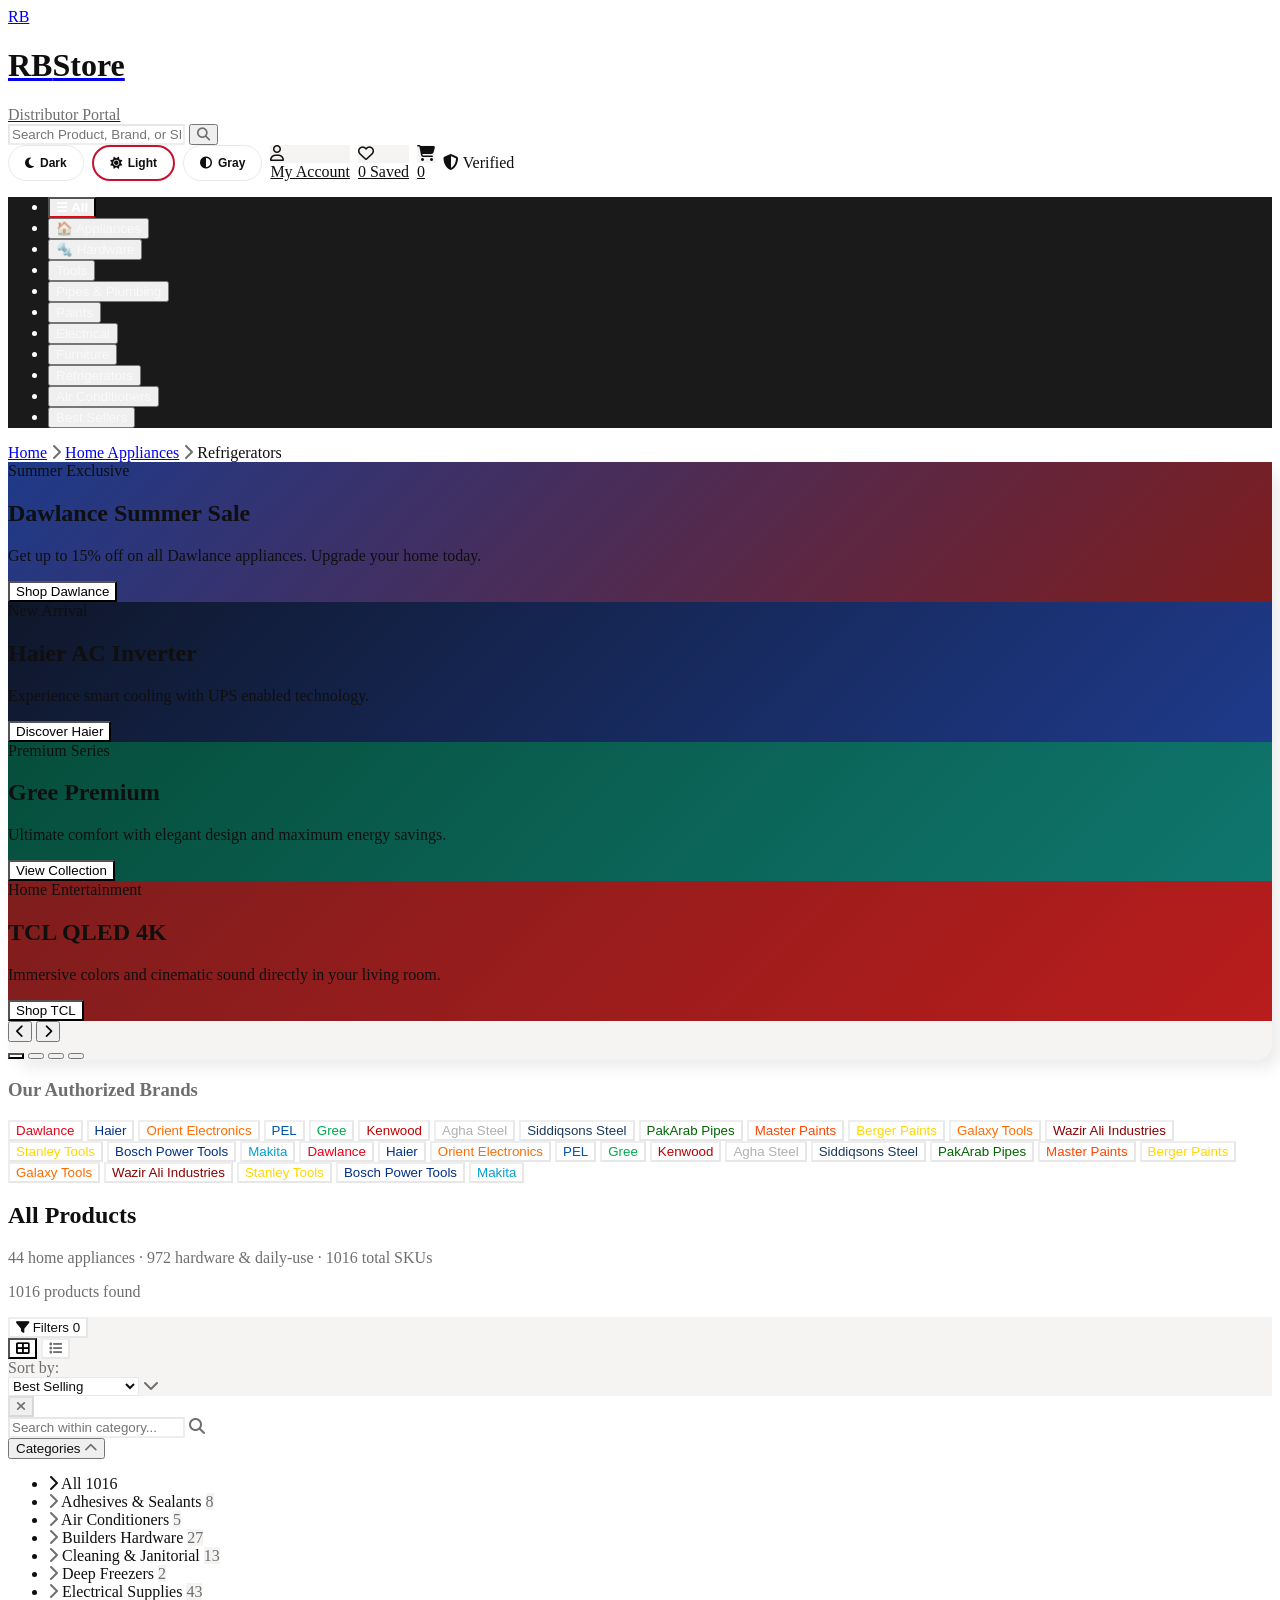
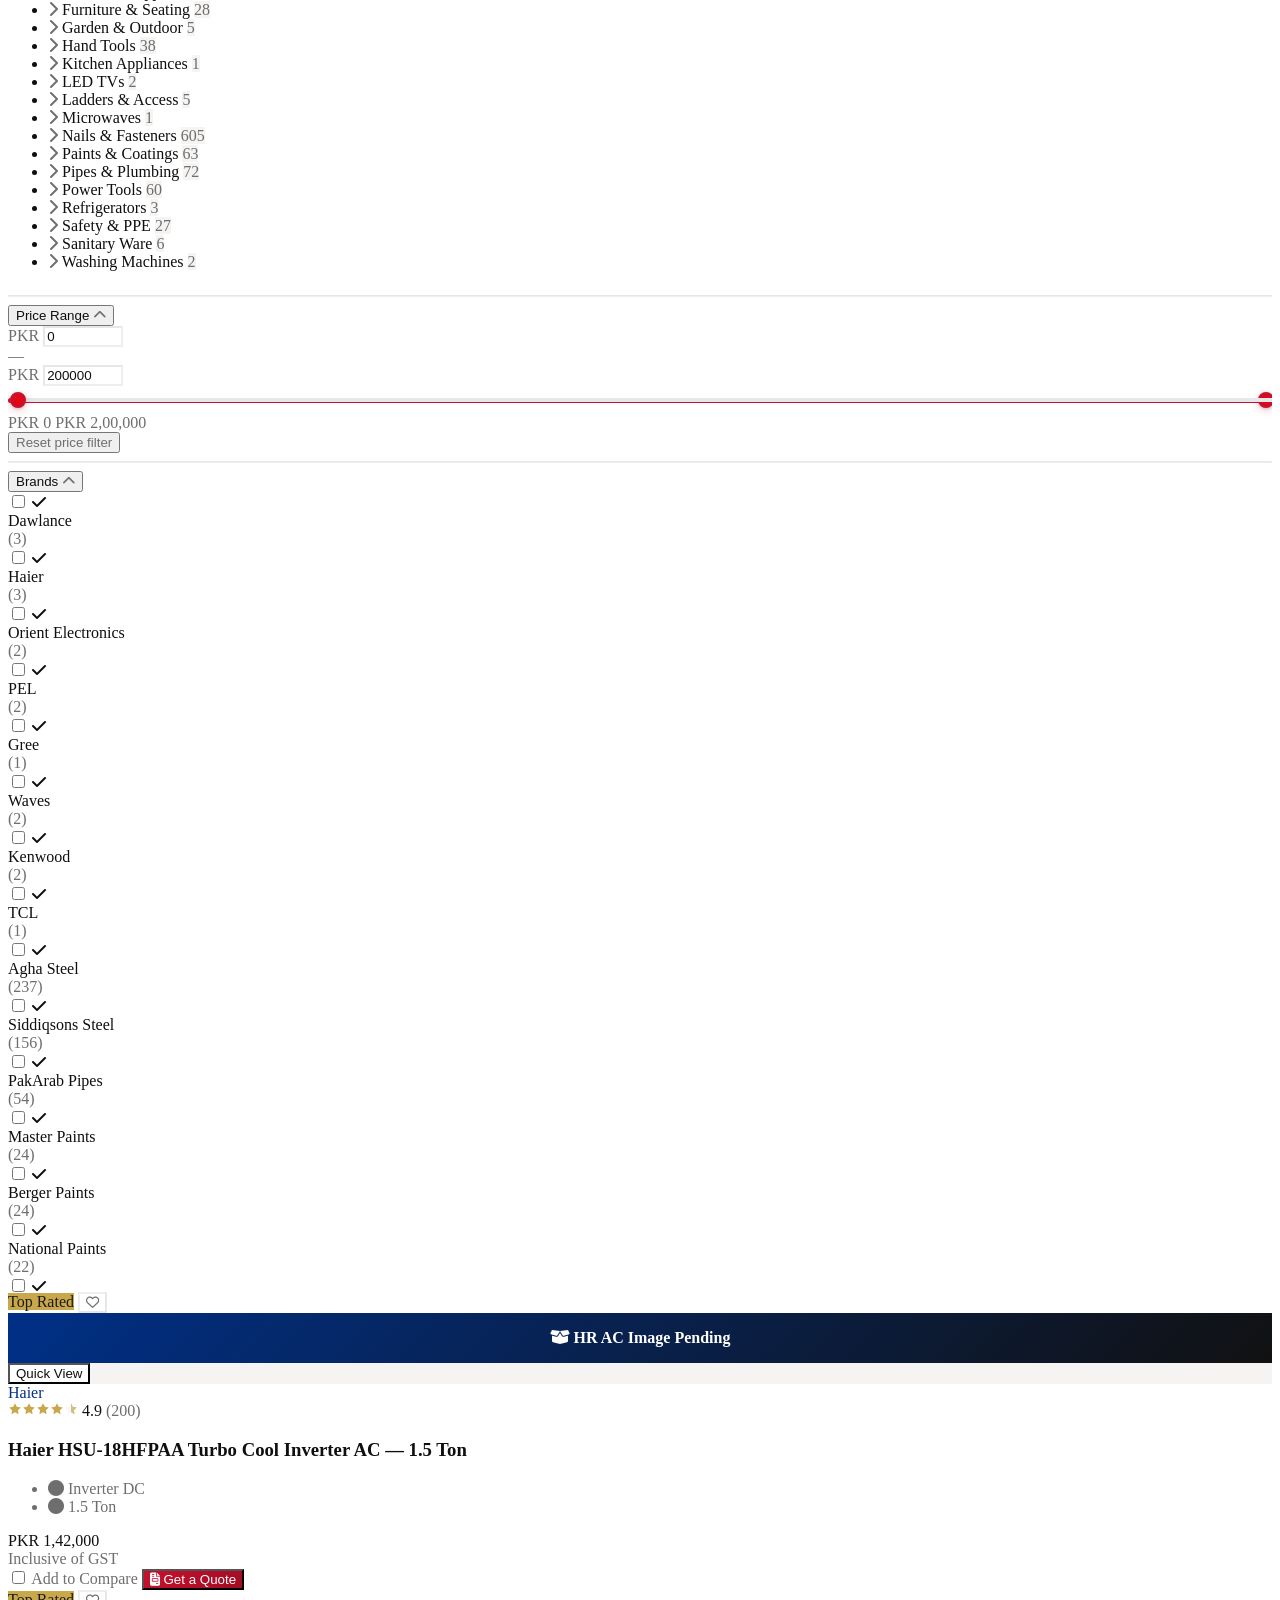
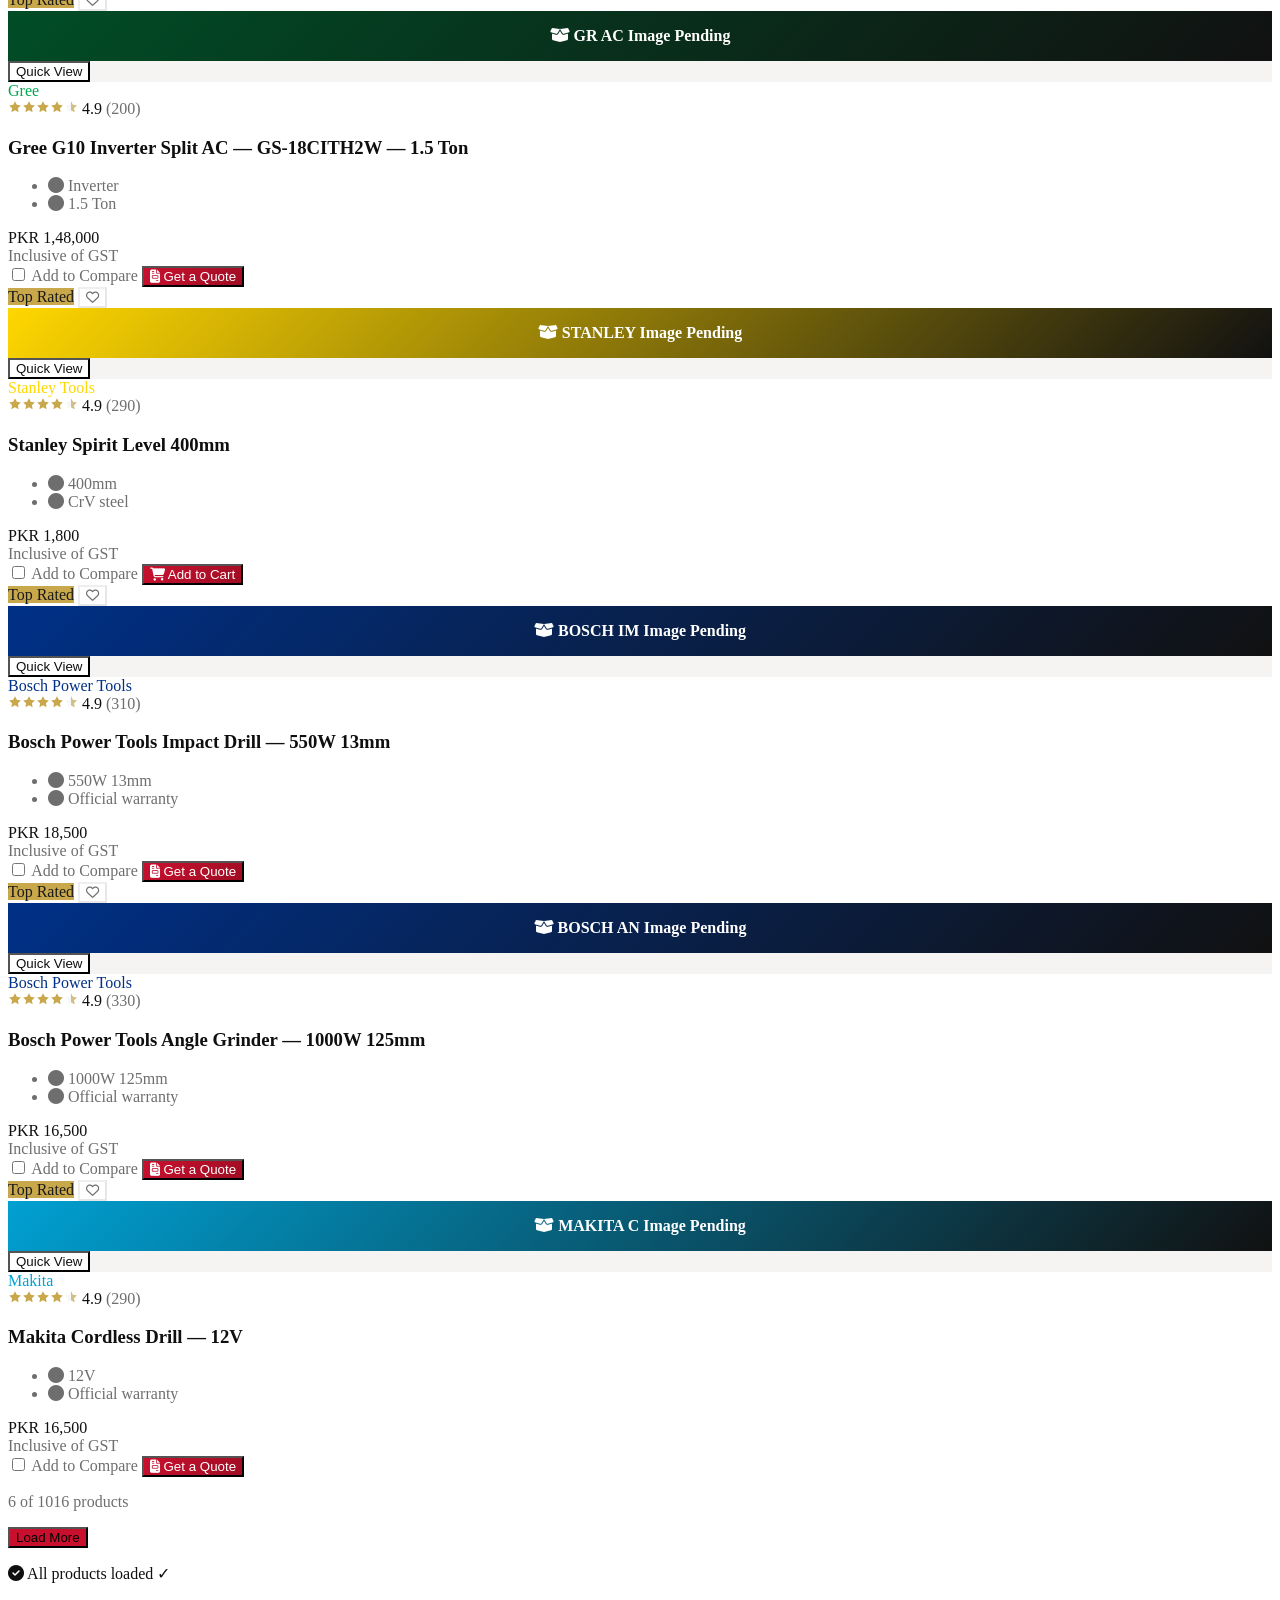
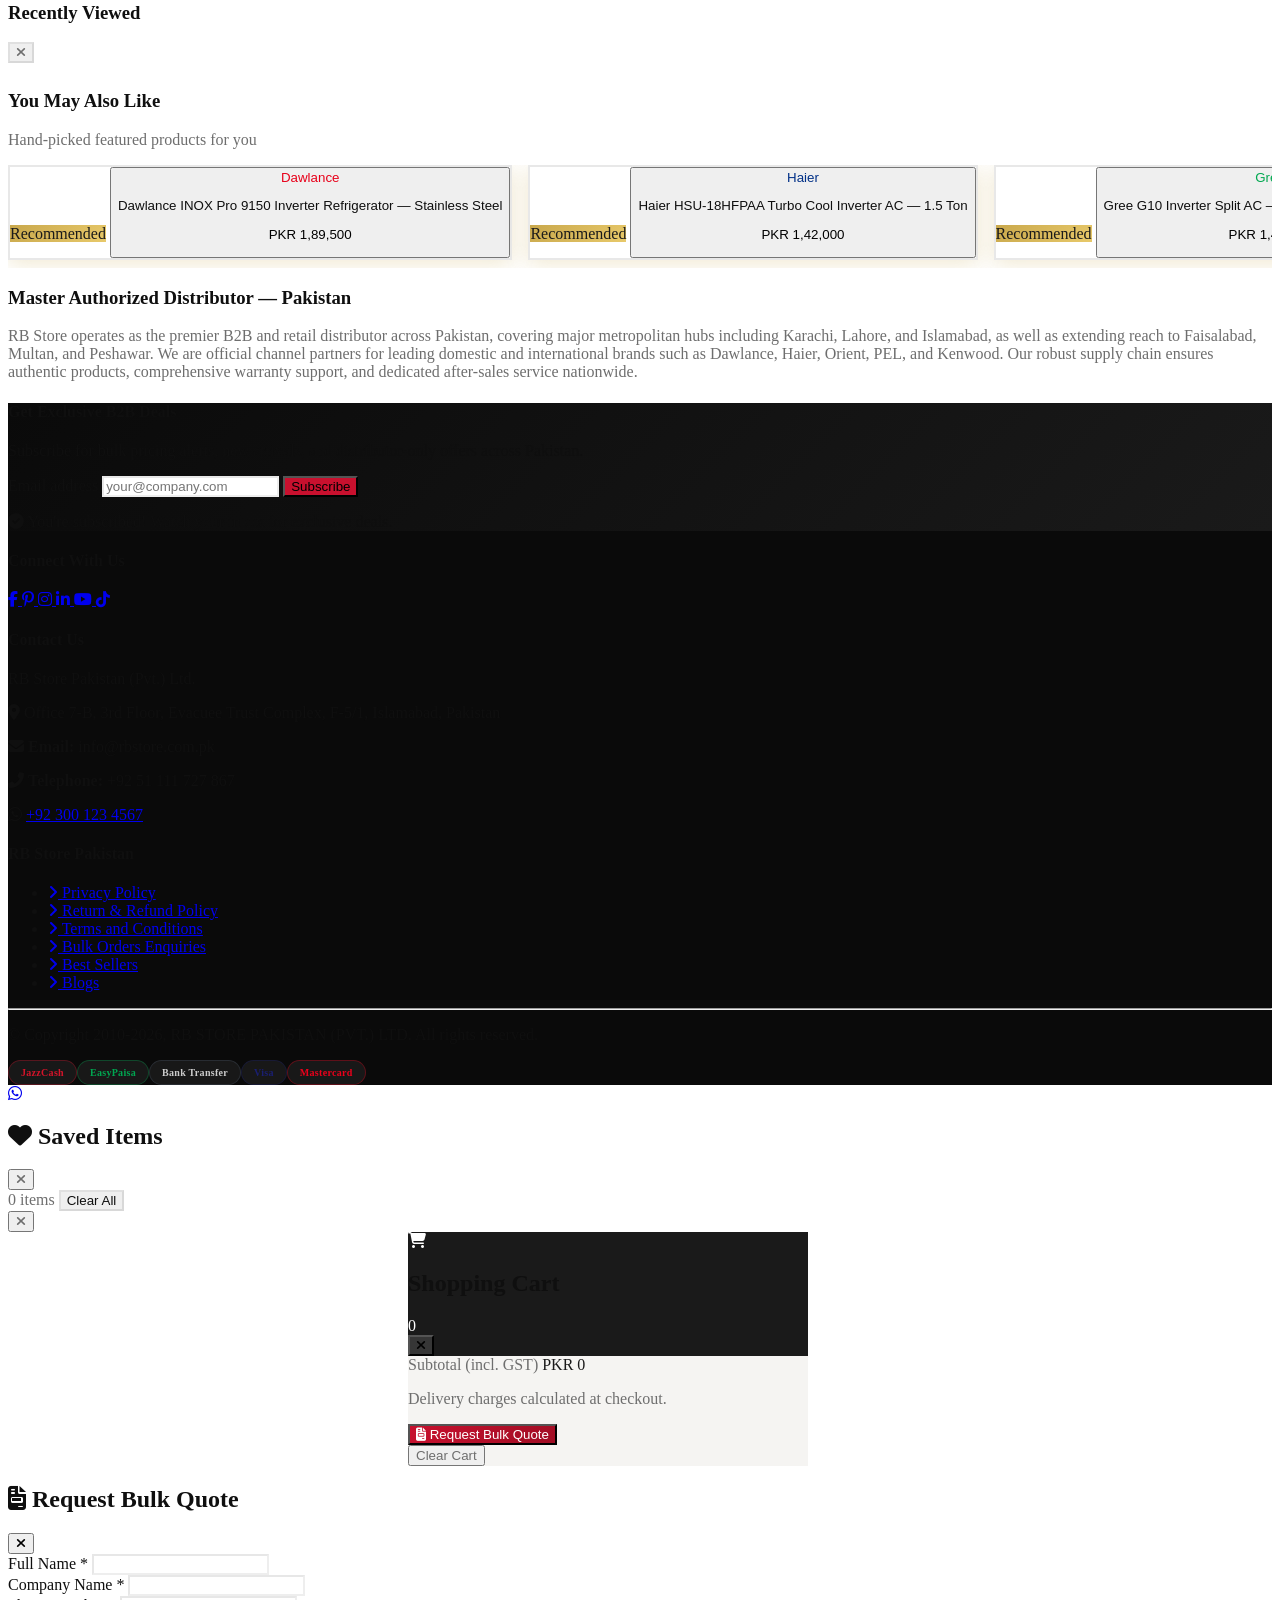
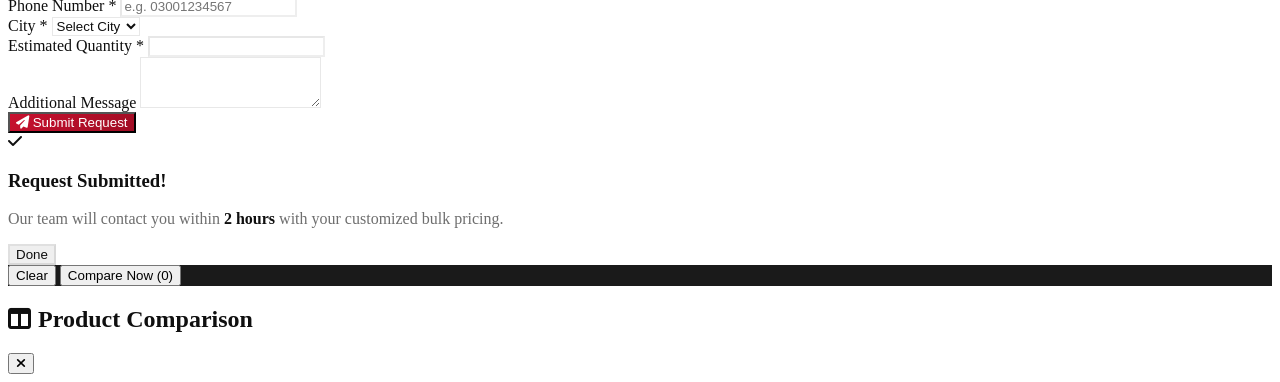
==== index.html @ 85340103 "Front end and a bit backend" ====
<!DOCTYPE html>
<html lang="en" class="scroll-smooth" data-theme="white-black">
<head>
    <meta charset="UTF-8">
    <meta name="viewport" content="width=device-width, initial-scale=1.0">
    <title>RB Store | Master Authorized Distributor Portal Pakistan - Dawlance, Haier, PEL, Orient</title>
    <meta name="description" content="Pakistan's leading master authorized distributor portal for premium home and kitchen appliances. Shop Dawlance, Haier, Orient, PEL, Gree, Kenwood with nationwide delivery and official warranty.">
    <meta name="keywords" content="Pakistan appliances, Dawlance, Haier, PEL, Orient, Gree, Kenwood, authorized distributor, home appliances, air conditioners, refrigerators, washing machines">
    <meta name="author" content="RB Store Pakistan">
    <meta name="robots" content="index, follow">
    <link rel="canonical" href="https://rbstore.com.pk">
    
    <!-- Open Graph / Social Media -->
    <meta property="og:type" content="website">
    <meta property="og:url" content="https://rbstore.com.pk">
    <meta property="og:title" content="RB Store | Master Authorized Distributor Portal Pakistan">
    <meta property="og:description" content="Pakistan's leading master authorized distributor portal for premium home and kitchen appliances.">
    <meta property="og:image" content="/public/assets/og-image.jpg">
    <meta property="og:locale" content="en_PK">
    
    <!-- Twitter Card -->
    <meta name="twitter:card" content="summary_large_image">
    <meta name="twitter:title" content="RB Store | Master Authorized Distributor Portal Pakistan">
    <meta name="twitter:description" content="Pakistan's leading master authorized distributor portal for premium home and kitchen appliances.">
    
    <!-- JSON-LD Schema Markup -->
    <script type="application/ld+json">
    {
        "@context": "https://schema.org",
        "@type": "LocalBusiness",
        "name": "RB Store Pakistan (Pvt.) Ltd.",
        "description": "Pakistan's leading master authorized distributor portal for premium home and kitchen appliances",
        "url": "https://rbstore.com.pk",
        "telephone": "+92 51 111 727 867",
        "email": "info@rbstore.com.pk",
        "address": {
            "@type": "PostalAddress",
            "streetAddress": "Office 7-B, 3rd Floor, Evacuee Trust Complex",
            "addressLocality": "F-5/1",
            "addressRegion": "Islamabad",
            "addressCountry": "PK"
        },
        "geo": {
            "@type": "GeoCoordinates",
            "latitude": "33.7290",
            "longitude": "73.0930"
        },
        "openingHours": "Mo-Sa 09:00-21:00",
        "priceRange": "PKR 30,000 - PKR 200,000"
    }
    </script>
    
    <script type="application/ld+json">
    {
        "@context": "https://schema.org",
        "@type": "Organization",
        "name": "RB Store Pakistan",
        "url": "https://rbstore.com.pk",
        "logo": "/public/assets/logo.png",
        "sameAs": [
            "https://www.facebook.com/rbstorepakistan",
            "https://www.instagram.com/rbstorepakistan",
            "https://www.linkedin.com/company/rbstorepakistan"
        ],
        "contactPoint": {
            "@type": "ContactPoint",
            "telephone": "+92 51 111 727 867",
            "contactType": "customer service"
        }
    }
    </script>
    
    <script type="application/ld+json">
    {
        "@context": "https://schema.org",
        "@type": "BreadcrumbList",
        "itemListElement": [
            {
                "@type": "ListItem",
                "position": 1,
                "name": "Home",
                "item": "https://rbstore.com.pk"
            },
            {
                "@type": "ListItem",
                "position": 2,
                "name": "Home Appliances",
                "item": "https://rbstore.com.pk/home-appliances"
            },
            {
                "@type": "ListItem",
                "position": 3,
                "name": "Refrigerators",
                "item": "https://rbstore.com.pk/home-appliances/refrigerators"
            }
        ]
    }
    </script>
    
    <!-- Google Fonts: Inter for modern, clean typography -->
    <link rel="preconnect" href="https://fonts.googleapis.com">
    <link rel="preconnect" href="https://fonts.gstatic.com" crossorigin>
    <link href="https://fonts.googleapis.com/css2?family=Inter:wght@300;400;500;600;700;800&display=swap" rel="stylesheet">
    <meta name="theme-color" content="#FFFFFF">

    <!-- Apply saved theme before first paint to avoid flash -->
    <script>
    (function () {
        var k = 'rb_theme', t, v = ['white-black', 'black-white', 'gray-white'];
        try { t = localStorage.getItem(k); } catch (e) { t = null; }
        if (v.indexOf(t) === -1) t = 'white-black';
        document.documentElement.setAttribute('data-theme', t);
        if (t === 'black-white' || t === 'gray-white') document.documentElement.classList.add('dark');
        var m = { 'white-black': '#FFFFFF', 'black-white': '#0A0A0A', 'gray-white': '#2B2B2B' };
        var meta = document.querySelector('meta[name="theme-color"]');
        if (meta) meta.content = m[t] || m['white-black'];
    })();
    </script>
    
    <!-- Tailwind CSS -->
    <script src="https://cdn.tailwindcss.com"></script>
    
    <!-- FontAwesome for icons (Fallback) -->
    <link rel="stylesheet" href="https://cdnjs.cloudflare.com/ajax/libs/font-awesome/6.4.0/css/all.min.css">

    <!-- Tailwind Configuration -->
    <script>
        tailwind.config = {
            theme: {
                extend: {
                    fontFamily: {
                        sans: ['Inter', 'sans-serif'],
                    },
                    colors: {
                        primary: '#E30613', // Deep red for branding
                        secondary: '#1A1A1A',
                        'light-gray': '#F9F9F9',
                        'border-gray': '#E5E7EB',
                        'text-dark': '#1F2937',
                        'text-light': '#6B7280',
                    },
                    gridTemplateColumns: {
                        'layout': '250px 1fr',
                    }
                }
            }
        }
    </script>

    <!-- Custom CSS for fallbacks and micro-animations -->
    <style>
        /* ── 3-Mode Theme System (Light / Dark / Gray) ─────────── */
        html[data-theme="white-black"] {
            color-scheme: light;
            --bg-primary: #FFFFFF;
            --bg-surface: #F5F4F2;
            --card-bg: #FFFFFF;
            --input-bg: #FFFFFF;
            --header-bg: #FFFFFF;
            --nav-bg: #1A1A1A;
            --nav-text: #FFFFFF;
            --footer-bg: #0A0A0A;
            --text-primary: #0F0F0F;
            --text-secondary: #6E6E6E;
            --border-color: rgba(0, 0, 0, 0.09);
            --accent: #C8102E;
            --glass-bg: rgba(255, 255, 255, 0.85);
            --glass-border: rgba(255, 255, 255, 0.4);
            --shadow-color: rgba(0, 0, 0, 0.1);
            --search-dropdown-bg: #FFFFFF;
            --modal-bg: #FFFFFF;
            --overlay-muted: rgba(0, 0, 0, 0.55);
        }

        html[data-theme="black-white"] {
            color-scheme: dark;
            --bg-primary: #0A0A0A;
            --bg-surface: #161616;
            --card-bg: #1C1C1C;
            --input-bg: #222222;
            --header-bg: #0A0A0A;
            --nav-bg: #111111;
            --nav-text: #F5F5F5;
            --footer-bg: #000000;
            --text-primary: #F2F2F2;
            --text-secondary: #A8A8A8;
            --border-color: rgba(255, 255, 255, 0.12);
            --accent: #E30613;
            --glass-bg: rgba(28, 28, 28, 0.9);
            --glass-border: rgba(255, 255, 255, 0.08);
            --shadow-color: rgba(0, 0, 0, 0.45);
            --search-dropdown-bg: #1E1E1E;
            --modal-bg: #1C1C1C;
            --overlay-muted: rgba(0, 0, 0, 0.72);
        }

        html[data-theme="gray-white"] {
            color-scheme: dark;
            --bg-primary: #2B2B2B;
            --bg-surface: #363636;
            --card-bg: #3A3A3A;
            --input-bg: #404040;
            --header-bg: #2B2B2B;
            --nav-bg: #1F1F1F;
            --nav-text: #F0F0F0;
            --footer-bg: #1A1A1A;
            --text-primary: #F0F0F0;
            --text-secondary: #B8B8B8;
            --border-color: rgba(255, 255, 255, 0.14);
            --accent: #C8102E;
            --glass-bg: rgba(54, 54, 54, 0.92);
            --glass-border: rgba(255, 255, 255, 0.1);
            --shadow-color: rgba(0, 0, 0, 0.35);
            --search-dropdown-bg: #363636;
            --modal-bg: #3A3A3A;
            --overlay-muted: rgba(0, 0, 0, 0.65);
        }

        /* Legacy variable aliases (used in JS inline styles & components) */
        html[data-theme] {
            --primary: var(--accent);
            --primary-dark: #b8050f;
            --secondary: #1A1A1A;
            --secondary-light: var(--bg-surface);
            --light-gray: var(--bg-surface);
            --border-gray: var(--border-color);
            --text-dark: var(--text-primary);
            --text-light: var(--text-secondary);
            --shadow-sm: 0 1px 2px 0 var(--shadow-color);
            --shadow-md: 0 4px 6px -1px var(--shadow-color);
            --shadow-lg: 0 10px 15px -3px var(--shadow-color);
            --shadow-xl: 0 20px 25px -5px var(--shadow-color);
        }

        /* ── Theme Application Rules ──────────────────────────── */
        html[data-theme] body,
        html[data-theme] #app-body {
            background-color: var(--bg-primary) !important;
            color: var(--text-primary) !important;
        }

        html[data-theme] .header,
        html[data-theme] aside#sidebar {
            background-color: var(--header-bg) !important;
            border-color: var(--border-color) !important;
        }

        html[data-theme] .nav-bar {
            background-color: var(--nav-bg) !important;
            color: var(--nav-text) !important;
        }

        html[data-theme] .nav-bar .nav-item:not(.nav-item-active) {
            color: rgba(255, 255, 255, 0.65) !important;
        }

        html[data-theme] .nav-bar .nav-item-active {
            color: #fff !important;
        }

        html[data-theme] .product-card,
        html[data-theme] #cart-drawer,
        html[data-theme] #wishlist-modal,
        html[data-theme] #quick-view-modal,
        html[data-theme] #quote-modal,
        html[data-theme] #compare-modal,
        html[data-theme] .rb-toast > div {
            background-color: var(--card-bg) !important;
            color: var(--text-primary) !important;
            border-color: var(--border-color) !important;
        }

        html[data-theme] footer {
            background-color: var(--footer-bg) !important;
        }

        html[data-theme] input:not([type="range"]),
        html[data-theme] select,
        html[data-theme] textarea {
            background-color: var(--input-bg) !important;
            color: var(--text-primary) !important;
            border-color: var(--border-color) !important;
        }

        html[data-theme] .bg-white { background-color: var(--card-bg) !important; }
        html[data-theme] .bg-light-gray { background-color: var(--bg-surface) !important; }
        html[data-theme] .text-text-dark,
        html[data-theme] .text-secondary { color: var(--text-primary) !important; }
        html[data-theme] .text-text-light { color: var(--text-secondary) !important; }
        html[data-theme] .border-border-gray { border-color: var(--border-color) !important; }

        html[data-theme] h1, html[data-theme] h2, html[data-theme] h3, html[data-theme] h4 {
            color: var(--text-primary) !important;
        }

        html[data-theme] #search-dropdown {
            background: var(--search-dropdown-bg) !important;
            border-color: var(--border-color) !important;
        }

        html[data-theme] #search-dropdown .search-row-name,
        html[data-theme] #search-dropdown .search-row:hover,
        html[data-theme] #search-dropdown .search-row-active {
            color: var(--text-primary);
        }

        html[data-theme] #search-dropdown .search-row:hover,
        html[data-theme] #search-dropdown .search-row-active {
            background: var(--bg-surface) !important;
        }

        html[data-theme] mark {
            background: color-mix(in srgb, var(--accent) 25%, transparent);
            color: var(--text-primary);
        }

        html[data-theme] #cart-overlay,
        html[data-theme] #sidebar-drawer-overlay,
        html[data-theme] #quick-view-overlay,
        html[data-theme] #wishlist-modal-overlay,
        html[data-theme] #quote-overlay {
            background: var(--overlay-muted) !important;
        }

        html[data-theme] #mobile-sticky-bar {
            background-color: var(--header-bg) !important;
            border-color: var(--border-color) !important;
        }

        html[data-theme] #back-to-top {
            background-color: var(--card-bg) !important;
            border-color: var(--border-color) !important;
            color: var(--text-primary) !important;
        }

        html[data-theme] .btn-primary {
            background: linear-gradient(135deg, var(--accent) 0%, #a00d24 100%) !important;
            color: #fff !important;
        }

        html[data-theme] .glass-card {
            background: var(--glass-bg) !important;
            border-color: var(--glass-border) !important;
        }

        html[data-theme] #compare-bar {
            background-color: var(--secondary) !important;
            color: #fff !important;
        }

        html[data-theme] .cart-item-row,
        html[data-theme] #wishlist-items-container .bg-white,
        html[data-theme] #quick-view-content .bg-white {
            background-color: var(--card-bg) !important;
        }

        html[data-theme] #hero-slider.neu-flat {
            background: var(--bg-surface) !important;
        }

        html[data-theme] .newsletter-panel {
            background: linear-gradient(135deg, var(--footer-bg) 0%, var(--nav-bg) 100%) !important;
        }

        html[data-theme="black-white"] .theme-btn.active,
        html[data-theme="gray-white"] .theme-btn.active {
            background: var(--bg-surface) !important;
            color: var(--text-primary) !important;
        }

        /* Theme transition */
        html[data-theme] body,
        html[data-theme] .header,
        html[data-theme] .product-card,
        html[data-theme] .nav-bar,
        html[data-theme] aside,
        html[data-theme] footer,
        html[data-theme] input,
        html[data-theme] select {
            transition: background-color 0.25s ease, color 0.25s ease, border-color 0.25s ease;
        }

        /* ── Theme Switcher Buttons ───────────────────────────── */
        .header-actions {
            display: flex;
            align-items: center;
            gap: 8px;
        }
        .theme-btn {
            height: 36px;
            border-radius: 99px;
            display: flex;
            align-items: center;
            gap: 6px;
            padding: 0 16px;
            font-size: 12px;
            font-weight: 600;
            color: var(--text-primary);
            background: transparent;
            border: 1px solid var(--border-color);
            transition: background 0.2s, border 0.2s, color 0.2s;
            cursor: pointer;
        }
        .theme-btn:hover {
            background: var(--bg-surface);
        }
        .theme-btn.active {
            border: 2px solid var(--accent);
            background: var(--bg-primary);
        }

        /* Avoid global * transition — it hurts performance and fights theme switch */

        html {
            scroll-behavior: smooth;
        }

        body {
            -webkit-font-smoothing: antialiased;
            -moz-osx-font-smoothing: grayscale;
        }

        /* Image Fallback System */
        .img-fallback {
            display: flex;
            align-items: center;
            justify-content: center;
            font-weight: bold;
            color: white;
            text-align: center;
            padding: 1rem;
            position: relative;
            overflow: hidden;
            background: linear-gradient(135deg, var(--fallback-bg, #333) 0%, #111 100%);
        }
        
        .img-fallback::after {
            content: '';
            position: absolute;
            top: 0; left: 0; right: 0; bottom: 0;
            background: linear-gradient(to right, transparent, rgba(255,255,255,0.1), transparent);
            transform: translateX(-100%);
            animation: shimmer 2s infinite;
        }

        @keyframes shimmer {
            100% { transform: translateX(100%); }
        }

        /* Glassmorphism Effects */
        .glass {
            background: var(--glass-bg);
            backdrop-filter: blur(12px);
            -webkit-backdrop-filter: blur(12px);
            border: 1px solid var(--glass-border);
        }

        .glass-card {
            background: rgba(255, 255, 255, 0.9);
            backdrop-filter: blur(10px);
            -webkit-backdrop-filter: blur(10px);
            border: 1px solid rgba(255, 255, 255, 0.5);
            box-shadow: 0 8px 32px rgba(0, 0, 0, 0.1);
        }

        .dark .glass-card {
            background: rgba(30, 30, 30, 0.9);
            border: 1px solid rgba(255, 255, 255, 0.1);
            box-shadow: 0 8px 32px rgba(0, 0, 0, 0.3);
        }

        /* Neumorphism 2.0 */
        .neu-flat {
            background: var(--light-gray);
            box-shadow: 8px 8px 16px rgba(0, 0, 0, 0.08), -8px -8px 16px rgba(255, 255, 255, 0.8);
            border-radius: 16px;
        }

        .dark .neu-flat {
            background: #1a1a1a;
            box-shadow: 8px 8px 16px rgba(0, 0, 0, 0.3), -8px -8px 16px rgba(255, 255, 255, 0.05);
        }

        /* Advanced Micro-interactions */
        .hover-lift {
            transition: transform 0.3s cubic-bezier(0.4, 0, 0.2, 1), box-shadow 0.3s cubic-bezier(0.4, 0, 0.2, 1);
        }
        .hover-lift:hover {
            transform: translateY(-8px) scale(1.02);
            box-shadow: 0 20px 40px -5px rgba(0, 0, 0, 0.15), 0 10px 20px -5px rgba(0, 0, 0, 0.1);
        }

        /* 3D Tilt Effect */
        .tilt-card {
            transform-style: preserve-3d;
            transition: transform 0.3s ease;
        }
        .tilt-card:hover {
            transform: perspective(1000px) rotateX(2deg) rotateY(2deg);
        }

        /* Pulsating CTA */
        .cta-pulse {
            animation: pulse-glow 2s infinite;
        }
        @keyframes pulse-glow {
            0%, 100% { box-shadow: 0 0 0 0 rgba(227, 6, 19, 0.4); }
            50% { box-shadow: 0 0 0 10px rgba(227, 6, 19, 0); }
        }

        /* Trust Badge Animation */
        .trust-badge {
            animation: trust-float 3s ease-in-out infinite;
        }
        @keyframes trust-float {
            0%, 100% { transform: translateY(0); }
            50% { transform: translateY(-5px); }
        }

        /* Image Loading Handling */
        img {
            opacity: 0;
            transition: opacity 0.3s ease-in-out;
        }
        img.loaded {
            opacity: 1;
        }

        /* Micro-animations */
        .hover-lift {
            transition: transform 0.2s ease, box-shadow 0.2s ease;
        }
        .hover-lift:hover {
            transform: translateY(-4px);
            box-shadow: 0 10px 25px -5px rgba(0, 0, 0, 0.1), 0 8px 10px -6px rgba(0, 0, 0, 0.1);
        }

        .btn-primary {
            background: linear-gradient(135deg, var(--secondary, #1A1A1A) 0%, #000000 100%);
            color: white;
            transition: all 0.3s cubic-bezier(0.4, 0, 0.2, 1);
            position: relative;
            overflow: hidden;
        }
        .btn-primary::before {
            content: '';
            position: absolute;
            top: 0;
            left: -100%;
            width: 100%;
            height: 100%;
            background: linear-gradient(90deg, transparent, rgba(255,255,255,0.2), transparent);
            transition: left 0.5s ease;
        }
        .btn-primary:hover::before {
            left: 100%;
        }
        .btn-primary:hover {
            transform: translateY(-2px);
            box-shadow: 0 10px 20px rgba(0, 0, 0, 0.2);
        }
        .dark .btn-primary {
            background: linear-gradient(135deg, #ffffff 0%, #e0e0e0 100%);
            color: #1a1a1a;
        }

        /* Custom Scrollbar */
        ::-webkit-scrollbar {
            width: 10px;
        }
        ::-webkit-scrollbar-track {
            background: var(--light-gray);
        }
        ::-webkit-scrollbar-thumb {
            background: linear-gradient(180deg, var(--primary) 0%, var(--primary-dark) 100%);
            border-radius: 5px;
        }
        ::-webkit-scrollbar-thumb:hover {
            background: linear-gradient(180deg, var(--primary-dark) 0%, #8a030c 100%);
        }

        /* Dark Mode Toggle */
        .theme-toggle {
            position: relative;
            width: 60px;
            height: 30px;
            background: var(--light-gray);
            border-radius: 30px;
            cursor: pointer;
            transition: all 0.3s ease;
            border: 2px solid var(--border-gray);
        }
        .theme-toggle::before {
            content: '☀️';
            position: absolute;
            left: 4px;
            top: 50%;
            transform: translateY(-50%);
            font-size: 14px;
            transition: all 0.3s ease;
        }
        .theme-toggle::after {
            content: '🌙';
            position: absolute;
            right: 4px;
            top: 50%;
            transform: translateY(-50%);
            font-size: 14px;
            transition: all 0.3s ease;
        }
        .theme-toggle .toggle-ball {
            position: absolute;
            top: 3px;
            left: 3px;
            width: 20px;
            height: 20px;
            background: var(--primary);
            border-radius: 50%;
            transition: all 0.3s ease;
        }
        .dark .theme-toggle .toggle-ball {
            left: 33px;
        }

        /* Loading Skeleton */
        .skeleton {
            background: linear-gradient(90deg, var(--light-gray) 25%, var(--border-gray) 50%, var(--light-gray) 75%);
            background-size: 200% 100%;
            animation: skeleton-loading 1.5s infinite;
        }
        @keyframes skeleton-loading {
            0% { background-position: 200% 0; }
            100% { background-position: -200% 0; }
        }

        /* Fade In Animation */
        .fade-in {
            animation: fadeIn 0.6s ease forwards;
        }
        @keyframes fadeIn {
            from { opacity: 0; transform: translateY(20px); }
            to { opacity: 1; transform: translateY(0); }
        }

        /* Stagger Animation */
        .stagger-1 { animation-delay: 0.1s; }
        .stagger-2 { animation-delay: 0.2s; }
        .stagger-3 { animation-delay: 0.3s; }
        .stagger-4 { animation-delay: 0.4s; }
        .stagger-5 { animation-delay: 0.5s; }

        /* Range Slider Styling */
        input[type=range] {
            -webkit-appearance: none;
            width: 100%;
            background: transparent;
        }
        input[type=range]::-webkit-slider-thumb {
            -webkit-appearance: none;
            height: 16px;
            width: 16px;
            border-radius: 50%;
            background: #E30613;
            cursor: pointer;
            margin-top: -6px;
        }
        input[type=range]::-webkit-slider-runnable-track {
            width: 100%;
            height: 4px;
            cursor: pointer;
            background: #E5E7EB;
            border-radius: 2px;
        }

        /* ── Marquee Animation ─────────────────────────────── */
        @keyframes marquee {
            0% { transform: translateX(0%); }
            100% { transform: translateX(-50%); }
        }
        .animate-marquee {
            animation: marquee 25s linear infinite;
        }
        .animate-marquee:hover {
            animation-play-state: paused;
        }

        /* ── Skeleton Loading ──────────────────────────────── */
        .skeleton {
            background: var(--border-gray);
            position: relative;
            overflow: hidden;
            border-radius: 4px;
        }
        .skeleton::after {
            content: '';
            position: absolute;
            top: 0; left: 0; right: 0; bottom: 0;
            background: linear-gradient(90deg, transparent, rgba(255,255,255,0.6), transparent);
            transform: translateX(-100%);
            animation: shimmer 1.5s infinite;
        }

        /* ── Toast Notification System ─────────────────────── */
        #toast-container {
            position: fixed;
            top: 1.25rem;
            right: 1.25rem;
            z-index: 9999;
            display: flex;
            flex-direction: column;
            gap: 0.625rem;
            pointer-events: none;
        }
        .rb-toast {
            pointer-events: all;
            animation: toastSlideIn 0.38s cubic-bezier(0.34, 1.56, 0.64, 1) forwards;
        }
        .rb-toast.rb-toast-out {
            animation: toastSlideOut 0.28s cubic-bezier(0.4, 0, 1, 1) forwards;
        }
        @keyframes toastSlideIn {
            from { transform: translateX(calc(100% + 1.5rem)); opacity: 0; }
            to   { transform: translateX(0);                   opacity: 1; }
        }
        @keyframes toastSlideOut {
            from { transform: translateX(0);                   opacity: 1; }
            to   { transform: translateX(calc(100% + 1.5rem)); opacity: 0; }
        }
        .rb-toast .toast-progress {
            position: absolute;
            bottom: 0;
            left: 0;
            height: 3px;
            border-radius: 0 0 12px 12px;
            animation: toastProgress 3.5s linear forwards;
        }
        @keyframes toastProgress {
            from { width: 100%; }
            to   { width: 0%; }
        }

        /* ── Live Search Dropdown ──────────────────────────── */
        #search-dropdown {
            display: none;
            position: absolute;
            top: calc(100% + 10px);
            left: 0;
            right: 0;
            background: #fff;
            border: 1px solid var(--border-gray);
            border-radius: 18px;
            box-shadow: 0 24px 64px rgba(0,0,0,0.13), 0 4px 16px rgba(0,0,0,0.07);
            z-index: 500;
            max-height: 480px;
            overflow-y: auto;
            animation: searchDropIn 0.22s cubic-bezier(0.34,1.36,0.64,1);
            scrollbar-width: thin;
        }
        #search-dropdown.sd-open { display: block; }
        html[data-theme="black-white"] #search-dropdown,
        html[data-theme="gray-white"] #search-dropdown,
        .dark #search-dropdown { background: var(--search-dropdown-bg); border-color: var(--border-color); }
        @keyframes searchDropIn {
            from { opacity:0; transform:translateY(-10px) scale(0.98); }
            to   { opacity:1; transform:translateY(0)   scale(1); }
        }
        .search-section-label {
            padding: 10px 16px 4px;
            font-size: 10px;
            font-weight: 700;
            letter-spacing: .08em;
            text-transform: uppercase;
            color: var(--text-light);
            border-top: 1px solid var(--border-gray);
        }
        .search-section-label:first-child { border-top: none; }
        .search-row {
            display: flex;
            align-items: center;
            gap: 12px;
            padding: 10px 16px;
            cursor: pointer;
            transition: background 0.15s;
        }
        .search-row:hover, .search-row-active {
            background: var(--light-gray);
        }
        .search-row-icon {
            width: 40px;
            height: 40px;
            border-radius: 10px;
            flex-shrink: 0;
            display: flex;
            align-items: center;
            justify-content: center;
            overflow: hidden;
        }
        .search-row-body {
            flex-grow: 1;
            min-width: 0;
        }
        .search-row-name {
            display: block;
            font-size: 0.8125rem;
            font-weight: 600;
            color: var(--text-dark);
            white-space: nowrap;
            overflow: hidden;
            text-overflow: ellipsis;
        }
        .search-row-meta {
            display: block;
            font-size: 0.6875rem;
            color: var(--text-light);
            margin-top: 1px;
        }
        .search-row-badge {
            font-size: 10px;
            font-weight: 700;
            padding: 2px 8px;
            border-radius: 99px;
            background: var(--light-gray);
            color: var(--text-light);
            border: 1px solid var(--border-gray);
            flex-shrink: 0;
        }
        .search-row-price {
            font-size: 0.75rem;
            font-weight: 700;
            color: var(--primary);
            flex-shrink: 0;
            white-space: nowrap;
        }
        .search-footer {
            padding: 10px 16px;
            font-size: 11px;
            color: var(--text-light);
            border-top: 1px solid var(--border-gray);
            display: flex;
            align-items: center;
            gap: 6px;
        }
        .search-empty {
            padding: 32px 20px;
            text-align: center;
        }
        .search-empty i {
            font-size: 28px;
            color: var(--border-gray);
            display: block;
            margin-bottom: 10px;
        }
        .search-empty p { font-size: 0.875rem; color: var(--text-light); }
        mark {
            background: #fef9c3;
            color: inherit;
            border-radius: 2px;
            padding: 0 1px;
        }

        /* ── Dual-handle Price Slider ──────────────────────────── */
        .price-slider-wrap {
            position: relative;
            height: 28px;
            display: flex;
            align-items: center;
        }
        .price-track {
            position: absolute;
            left: 0; right: 0;
            height: 5px;
            background: var(--border-gray);
            border-radius: 99px;
            pointer-events: none;
        }
        .price-track-fill {
            position: absolute;
            height: 100%;
            background: #C8102E;
            border-radius: 99px;
        }
        /* Both range inputs sit on top of each other */
        .price-handle {
            position: absolute;
            width: 100%;
            height: 5px;
            background: transparent;
            -webkit-appearance: none;
            appearance: none;
            pointer-events: none;
            outline: none;
        }
        .price-handle::-webkit-slider-thumb {
            -webkit-appearance: none;
            appearance: none;
            width: 20px;
            height: 20px;
            border-radius: 50%;
            background: #fff;
            border: 3px solid #C8102E;
            box-shadow: 0 2px 8px rgba(200,16,46,0.25), 0 1px 3px rgba(0,0,0,0.15);
            cursor: pointer;
            pointer-events: all;
            transition: transform 0.15s, box-shadow 0.15s;
        }
        .price-handle::-webkit-slider-thumb:hover,
        .price-handle::-webkit-slider-thumb:active {
            transform: scale(1.2);
            box-shadow: 0 3px 14px rgba(200,16,46,0.4), 0 1px 4px rgba(0,0,0,0.2);
        }
        .price-handle::-moz-range-thumb {
            width: 20px;
            height: 20px;
            border-radius: 50%;
            background: #fff;
            border: 3px solid #C8102E;
            box-shadow: 0 2px 8px rgba(200,16,46,0.25);
            cursor: pointer;
            pointer-events: all;
        }
        /* Ensure max handle sits on top when both are at maximum */
        #price-handle-max { z-index: 2; }
        #price-handle-min { z-index: 3; }
        /* When min handle is dragged to max, let max handle show on top */
        #price-handle-min.at-max { z-index: 1; }
        /* Hide browser track decoration */
        .price-handle::-webkit-slider-runnable-track { background: transparent; }
        .price-handle::-moz-range-track { background: transparent; }

        /* ── Focus & accessibility ───────────────────────────── */
        :focus-visible {
            outline: 2px solid #E30613;
            outline-offset: 2px;
        }
        button:focus-visible, a:focus-visible, input:focus-visible, select:focus-visible,
        [tabindex="0"]:focus-visible, .product-card:focus-visible {
            outline: 2px solid #E30613;
            outline-offset: 2px;
        }

        /* ── Nav scroll blur ─────────────────────────────────── */
        .nav-bar.nav-scrolled {
            backdrop-filter: blur(12px);
            -webkit-backdrop-filter: blur(12px);
            background: rgba(26, 26, 26, 0.92) !important;
        }
        .nav-item-active {
            border-bottom: 2px solid #E30613 !important;
            color: #fff !important;
            font-weight: 700 !important;
        }

        /* ── Product card animations ─────────────────────────── */
        .product-card {
            position: relative;
            opacity: 0;
            transform: translateY(20px);
            animation: cardEnter 0.45s ease forwards;
        }
        .product-card::before {
            content: '';
            position: absolute;
            top: 0; left: 0; right: 0;
            height: 3px;
            background: #E30613;
            transform: scaleX(0);
            transform-origin: left;
            transition: transform 0.35s ease;
            z-index: 5;
            border-radius: 12px 12px 0 0;
        }
        .product-card:hover::before,
        .product-card:focus-within::before {
            transform: scaleX(1);
        }
        @keyframes cardEnter {
            to { opacity: 1; transform: translateY(0); }
        }
        .card-load-more {
            opacity: 0;
            transform: translateY(12px);
            animation: cardEnter 0.4s ease forwards;
        }

        /* ── Cart badge bounce ───────────────────────────────── */
        @keyframes cartBadgeBounce {
            0% { transform: scale(1); }
            40% { transform: scale(1.4); }
            100% { transform: scale(1); }
        }
        .cart-badge-bounce {
            animation: cartBadgeBounce 0.45s cubic-bezier(0.34, 1.56, 0.64, 1);
        }

        /* ── Star ratings (gold) ─────────────────────────────── */
        .star-rating svg { width: 14px; height: 14px; flex-shrink: 0; }
        .badge-top-rated {
            background: #C9A84C;
            color: #1a1a1a;
        }
        .badge-recommended {
            background: linear-gradient(135deg, #C9A84C, #e8c96a);
            color: #1a1a1a;
        }
        .rec-card-featured {
            border: 2px solid #C9A84C !important;
            box-shadow: 0 4px 20px rgba(201, 168, 76, 0.25);
        }

        /* ── Horizontal scroll rows ──────────────────────────── */
        .h-scroll-row {
            display: flex;
            gap: 1rem;
            overflow-x: auto;
            scroll-snap-type: x mandatory;
            -webkit-overflow-scrolling: touch;
            padding-bottom: 0.5rem;
            scrollbar-width: thin;
        }
        .h-scroll-row > * {
            scroll-snap-align: start;
            flex-shrink: 0;
        }
        @media (min-width: 1024px) {
            .rec-grid-desktop {
                display: grid;
                grid-template-columns: repeat(4, 1fr);
                gap: 1rem;
                overflow: visible;
            }
            .rec-grid-desktop > * { flex-shrink: unset; width: auto; }
        }

        /* ── Stagger fade (recommendations) ──────────────────── */
        .stagger-fade-in {
            opacity: 0;
            animation: staggerFade 0.5s ease forwards;
        }
        @keyframes staggerFade {
            from { opacity: 0; transform: translateY(10px); }
            to { opacity: 1; transform: translateY(0); }
        }

        /* ── Sidebar collapse ────────────────────────────────── */
        .filter-section-body {
            max-height: 800px;
            overflow: hidden;
            transition: max-height 0.35s ease, opacity 0.25s ease;
        }
        .filter-section-body.collapsed {
            max-height: 0;
            opacity: 0;
        }
        .filter-section-toggle.collapsed i {
            transform: rotate(180deg);
        }

        /* ── Mobile sidebar drawer ───────────────────────────── */
        @media (max-width: 1023px) {
            #sidebar {
                position: fixed;
                top: 0;
                left: 0;
                width: min(320px, 88vw);
                height: 100%;
                z-index: 60;
                transform: translateX(-100%);
                transition: transform 0.35s cubic-bezier(0.4, 0, 0.2, 1);
                overflow-y: auto;
                background: var(--bg-primary);
                box-shadow: 4px 0 24px rgba(0,0,0,0.15);
                padding: 1.5rem;
            }
            #sidebar.drawer-open {
                transform: translateX(0);
            }
        }
        #sidebar-drawer-overlay {
            position: fixed;
            inset: 0;
            background: rgba(0,0,0,0.55);
            z-index: 55;
            opacity: 0;
            pointer-events: none;
            transition: opacity 0.3s ease;
        }
        #sidebar-drawer-overlay.active {
            opacity: 1;
            pointer-events: auto;
        }
        body.drawer-open { overflow: hidden; }

        /* ── Mobile sticky bar & back to top ─────────────────── */
        #mobile-sticky-bar {
            position: fixed;
            bottom: 0;
            left: 0;
            right: 0;
            z-index: 45;
            padding: 0.75rem 1rem;
            padding-bottom: max(0.75rem, env(safe-area-inset-bottom));
            background: var(--bg-primary);
            border-top: 1px solid var(--border-color);
            box-shadow: 0 -4px 20px rgba(0,0,0,0.1);
            transform: translateY(100%);
            transition: transform 0.35s ease, opacity 0.35s ease;
        }
        #mobile-sticky-bar.visible {
            transform: translateY(0);
        }
        #back-to-top {
            position: fixed;
            bottom: calc(5.5rem + env(safe-area-inset-bottom));
            right: 1.25rem;
            z-index: 44;
            width: 44px;
            height: 44px;
            border-radius: 50%;
            background: #fff;
            border: 1px solid var(--border-color);
            box-shadow: 0 4px 16px rgba(0,0,0,0.12);
            display: flex;
            align-items: center;
            justify-content: center;
            opacity: 0;
            pointer-events: none;
            transition: opacity 0.35s ease, transform 0.35s ease;
        }
        #back-to-top.visible {
            opacity: 1;
            pointer-events: auto;
        }
        @media (min-width: 768px) {
            #mobile-sticky-bar { display: none !important; }
            #back-to-top { bottom: 1.5rem; }
        }

        /* ── Newsletter ──────────────────────────────────────── */
        .newsletter-panel {
            background: linear-gradient(135deg, #0f0f0f 0%, #1a1a1a 100%);
        }
        .payment-pill {
            display: inline-flex;
            align-items: center;
            padding: 0.35rem 0.75rem;
            border-radius: 999px;
            font-size: 10px;
            font-weight: 700;
            letter-spacing: 0.03em;
            border: 1px solid rgba(255,255,255,0.15);
            background: rgba(255,255,255,0.06);
            color: #e5e5e5;
        }
    </style>
</head>
<body class="bg-white text-text-dark transition-colors duration-300" id="app-body">

    <!-- Top Navigation / Header -->
<header class="header w-full bg-white border-b border-border-gray">
        <!-- Main Header Area -->
        <div class="container mx-auto px-4 py-4 md:py-6 flex flex-wrap items-center justify-between gap-4">
            
            <!-- Logo Area -->
            <a href="#" class="flex items-center gap-2" id="logo-link">
                <!-- Fallback Logo until real asset is placed -->
                <div class="w-12 h-12 bg-primary rounded-lg flex items-center justify-center text-white font-bold text-xl hover-lift">
                    RB
                </div>
                <div>
                    <h1 class="text-2xl font-bold tracking-tight text-secondary leading-none">RB<span class="text-primary">Store</span></h1>
                    <span class="text-[10px] uppercase tracking-wider text-text-light font-medium">Distributor Portal</span>
                </div>
            </a>

            <!-- Search Bar -->
            <div class="flex-grow max-w-2xl mx-4 order-3 w-full md:order-none md:w-auto mt-4 md:mt-0" id="search-wrapper">
                <div class="relative group">
                    <input type="text" placeholder="Search Product, Brand, or SKU..."
                           class="w-full pl-4 pr-12 py-3 rounded-full border-2 border-border-gray focus:outline-none focus:border-primary transition-colors text-sm bg-light-gray group-hover:bg-white"
                           id="global-search"
                           autocomplete="off" spellcheck="false"
                           role="combobox" aria-expanded="false"
                           aria-controls="search-dropdown" aria-autocomplete="list">
                    <button id="search-btn"
                            class="absolute right-3 top-1/2 -translate-y-1/2 text-text-light hover:text-primary transition-colors p-2"
                            aria-label="Search">
                        <i class="fas fa-search"></i>
                    </button>
                    <!-- Live results dropdown -->
                    <div id="search-dropdown" role="listbox" aria-label="Search suggestions"></div>
                </div>
            </div>

            <!-- User Actions -->
            <div class="header-actions">
                <!-- Theme Switcher -->
                <button type="button" class="theme-btn" data-theme="black-white" aria-label="Switch to dark theme" aria-pressed="false">
                    <i class="fas fa-moon" aria-hidden="true"></i> Dark
                </button>
                <button type="button" class="theme-btn active" data-theme="white-black" aria-label="Switch to light theme" aria-pressed="true">
                    <i class="fas fa-sun" aria-hidden="true"></i> Light
                </button>
                <button type="button" class="theme-btn" data-theme="gray-white" aria-label="Switch to gray theme" aria-pressed="false">
                    <i class="fas fa-adjust" aria-hidden="true"></i> Gray
                </button>
                
                <a href="#" class="flex items-center gap-2 text-text-dark hover:text-primary transition-colors group ml-2">
                    <div class="w-10 h-10 rounded-full bg-light-gray flex items-center justify-center group-hover:bg-primary/10 transition-colors">
                        <i class="far fa-user text-lg"></i>
                    </div>
                    <span class="font-medium hidden sm:block">My Account</span>
                </a>
                <a href="#" id="header-wishlist-btn" class="flex items-center gap-2 text-text-dark hover:text-primary transition-colors group relative mr-2" aria-label="Saved items wishlist">
                    <div class="w-10 h-10 rounded-full bg-light-gray flex items-center justify-center group-hover:bg-primary/10 transition-colors border border-border-gray">
                        <i class="far fa-heart"></i>
                    </div>
                    <!-- Wishlist Badge -->
                    <span id="header-wishlist-badge" class="absolute -top-1 -right-1 bg-primary text-white text-[10px] font-bold w-5 h-5 flex items-center justify-center rounded-full border-2 border-white hidden">
                        0
                    </span>
                    <span class="font-medium hidden sm:block">Saved</span>
                </a>
                
                <a href="#" id="header-cart-btn" class="flex items-center gap-2 text-text-dark hover:text-primary transition-colors group relative" aria-label="Open shopping cart">
                    <div class="w-10 h-10 rounded-full bg-light-gray flex items-center justify-center group-hover:bg-primary/10 transition-colors border border-border-gray">
                        <i class="fas fa-shopping-cart"></i>
                    </div>
                    <!-- Cart Badge -->
                    <span id="header-cart-badge" class="absolute -top-1 -right-1 bg-primary text-white text-[10px] font-bold w-5 h-5 flex items-center justify-center rounded-full border-2 border-white cta-pulse">
                        0
                    </span>
                </a>
                
                <!-- Trust Badge -->
                <div class="hidden lg:flex items-center gap-2 px-3 py-1.5 bg-green-50 border border-green-200 rounded-full trust-badge" title="Verified Authorized Distributor">
                    <i class="fas fa-shield-alt text-green-600 text-sm"></i>
                    <span class="text-xs font-semibold text-green-700">Verified</span>
                </div>
            </div>
        </div>

        <!-- Navigation Bar -->
        <nav class="nav-bar text-white w-full sticky top-0 z-50 shadow-md">
            <div class="container mx-auto px-4 overflow-x-auto no-scrollbar">
                <ul class="flex items-center whitespace-nowrap py-3 text-sm font-medium gap-6" id="main-nav">
                    <!-- Nav items injected via JS -->
                </ul>
            </div>
        </nav>
    </header>

    <!-- Main Content -->
    <main class="container mx-auto px-4 py-8">
        
        <!-- Breadcrumbs -->
        <nav class="text-sm text-text-light mb-6 flex items-center gap-2" aria-label="Breadcrumb">
            <a href="#" class="hover:text-primary transition-colors">Home</a>
            <i class="fas fa-chevron-right text-[10px]"></i>
            <a href="#" class="hover:text-primary transition-colors">Home Appliances</a>
            <i class="fas fa-chevron-right text-[10px]"></i>
            <span class="text-text-dark font-medium" aria-current="page">Refrigerators</span>
        </nav>

        <!-- Hero Banner Slider -->
        <div id="hero-slider" class="relative w-full h-[250px] md:h-[300px] rounded-2xl overflow-hidden mb-8 group shadow-lg neu-flat bg-secondary">
            <!-- Slider Track -->
            <div id="hero-track" class="flex w-full h-full transition-transform duration-500 ease-in-out">
                <!-- Slide 1: Dawlance (Dark Blue + Red) -->
                <div class="min-w-full h-full flex flex-col justify-center px-8 md:px-16 text-white relative" style="background: linear-gradient(135deg, #1e3a8a 0%, #7f1d1d 100%);">
                    <span class="text-xs md:text-sm font-bold uppercase tracking-widest text-white/80 mb-2">Summer Exclusive</span>
                    <h2 class="text-3xl md:text-5xl font-extrabold mb-3 leading-tight text-white drop-shadow-md">Dawlance Summer Sale</h2>
                    <p class="text-sm md:text-base text-white/90 max-w-md mb-6 drop-shadow">Get up to 15% off on all Dawlance appliances. Upgrade your home today.</p>
                    <button class="w-max px-6 py-2.5 bg-white text-[#1e3a8a] font-bold rounded shadow-md hover-lift hover:bg-gray-100 transition-colors">Shop Dawlance</button>
                </div>
                <!-- Slide 2: Haier (Navy) -->
                <div class="min-w-full h-full flex flex-col justify-center px-8 md:px-16 text-white relative" style="background: linear-gradient(135deg, #0f172a 0%, #1e3a8a 100%);">
                    <span class="text-xs md:text-sm font-bold uppercase tracking-widest text-white/80 mb-2">New Arrival</span>
                    <h2 class="text-3xl md:text-5xl font-extrabold mb-3 leading-tight text-white drop-shadow-md">Haier AC Inverter</h2>
                    <p class="text-sm md:text-base text-white/90 max-w-md mb-6 drop-shadow">Experience smart cooling with UPS enabled technology.</p>
                    <button class="w-max px-6 py-2.5 bg-white text-[#0f172a] font-bold rounded shadow-md hover-lift hover:bg-gray-100 transition-colors">Discover Haier</button>
                </div>
                <!-- Slide 3: Gree (Dark Green) -->
                <div class="min-w-full h-full flex flex-col justify-center px-8 md:px-16 text-white relative" style="background: linear-gradient(135deg, #064e3b 0%, #0f766e 100%);">
                    <span class="text-xs md:text-sm font-bold uppercase tracking-widest text-white/80 mb-2">Premium Series</span>
                    <h2 class="text-3xl md:text-5xl font-extrabold mb-3 leading-tight text-white drop-shadow-md">Gree Premium</h2>
                    <p class="text-sm md:text-base text-white/90 max-w-md mb-6 drop-shadow">Ultimate comfort with elegant design and maximum energy savings.</p>
                    <button class="w-max px-6 py-2.5 bg-white text-[#064e3b] font-bold rounded shadow-md hover-lift hover:bg-gray-100 transition-colors">View Collection</button>
                </div>
                <!-- Slide 4: TCL (Dark Red) -->
                <div class="min-w-full h-full flex flex-col justify-center px-8 md:px-16 text-white relative" style="background: linear-gradient(135deg, #7f1d1d 0%, #b91c1c 100%);">
                    <span class="text-xs md:text-sm font-bold uppercase tracking-widest text-white/80 mb-2">Home Entertainment</span>
                    <h2 class="text-3xl md:text-5xl font-extrabold mb-3 leading-tight text-white drop-shadow-md">TCL QLED 4K</h2>
                    <p class="text-sm md:text-base text-white/90 max-w-md mb-6 drop-shadow">Immersive colors and cinematic sound directly in your living room.</p>
                    <button class="w-max px-6 py-2.5 bg-white text-[#7f1d1d] font-bold rounded shadow-md hover-lift hover:bg-gray-100 transition-colors">Shop TCL</button>
                </div>
            </div>

            <!-- Navigation Arrows -->
            <button id="hero-prev" class="absolute left-4 top-1/2 -translate-y-1/2 w-10 h-10 rounded-full bg-black/30 text-white backdrop-blur flex items-center justify-center opacity-0 group-hover:opacity-100 transition-opacity hover:bg-black/50" aria-label="Previous slide">
                <i class="fas fa-chevron-left"></i>
            </button>
            <button id="hero-next" class="absolute right-4 top-1/2 -translate-y-1/2 w-10 h-10 rounded-full bg-black/30 text-white backdrop-blur flex items-center justify-center opacity-0 group-hover:opacity-100 transition-opacity hover:bg-black/50" aria-label="Next slide">
                <i class="fas fa-chevron-right"></i>
            </button>

            <!-- Dots -->
            <div id="hero-dots" class="absolute bottom-4 left-1/2 -translate-x-1/2 flex items-center gap-2 z-10">
                <button class="hero-dot w-2 h-2 rounded-full bg-white/50 transition-all hover:bg-white/80" aria-label="Go to slide 1" data-idx="0"></button>
                <button class="hero-dot w-2 h-2 rounded-full bg-white/50 transition-all hover:bg-white/80" aria-label="Go to slide 2" data-idx="1"></button>
                <button class="hero-dot w-2 h-2 rounded-full bg-white/50 transition-all hover:bg-white/80" aria-label="Go to slide 3" data-idx="2"></button>
                <button class="hero-dot w-2 h-2 rounded-full bg-white/50 transition-all hover:bg-white/80" aria-label="Go to slide 4" data-idx="3"></button>
            </div>
        </div>

        <!-- Authorized Brands Marquee -->
        <div class="mb-10">
            <h3 class="text-sm font-bold text-text-light uppercase tracking-widest text-center mb-4">Our Authorized Brands</h3>
            <div class="relative w-full overflow-hidden bg-light-gray/50 py-6 border-y border-border-gray">
                <div id="brands-marquee-track" class="flex w-max animate-marquee gap-6 px-3">
                    <!-- Rendered by JS -->
                </div>
            </div>
        </div>

        <!-- Page Header -->
        <div id="product-section" class="mb-8 text-center md:text-left scroll-mt-28">
            <h2 class="text-3xl md:text-4xl font-bold text-secondary mb-2" id="page-title">All Products</h2>
            <p class="text-sm text-text-light" id="catalog-stats" aria-live="polite"></p>
            <p class="text-text-light mt-1" id="product-count" role="status" aria-live="polite">Loading products...</p>
        </div>

        <div id="sidebar-drawer-overlay" class="lg:hidden" aria-hidden="true"></div>

        <!-- Toolbar (Grid/List, Sort) -->
        <div class="flex flex-wrap justify-between items-center bg-light-gray p-4 rounded-lg border border-border-gray mb-8 gap-4">
            <button type="button" id="mobile-filters-btn"
                    class="lg:hidden flex items-center gap-2 px-4 py-2 rounded-lg border border-border-gray bg-white text-sm font-semibold text-text-dark hover:border-primary transition-colors relative"
                    aria-label="Open filters" aria-expanded="false" aria-controls="sidebar">
                <i class="fas fa-filter text-primary pointer-events-none"></i>
                <span>Filters</span>
                <span id="filter-active-badge" class="hidden absolute -top-1.5 -right-1.5 min-w-[18px] h-[18px] px-1 bg-primary text-white text-[10px] font-bold rounded-full flex items-center justify-center">0</span>
            </button>
            <div class="flex items-center gap-2">
                <button id="btn-view-grid"
                        class="w-10 h-10 rounded bg-white border border-border-gray flex items-center justify-center text-text-dark hover:border-primary hover:text-primary transition-colors shadow-sm"
                        aria-label="Grid view" title="Grid view">
                    <i class="fas fa-th-large pointer-events-none"></i>
                </button>
                <button id="btn-view-list"
                        class="w-10 h-10 rounded bg-white border border-border-gray flex items-center justify-center text-text-light hover:border-primary hover:text-primary transition-colors shadow-sm"
                        aria-label="List view" title="List view">
                    <i class="fas fa-list pointer-events-none"></i>
                </button>
            </div>
            
            <div class="flex items-center gap-3">
                <label for="sort" class="text-sm text-text-light hidden sm:block">Sort by:</label>
                <div class="relative">
                    <select id="sort" class="appearance-none bg-white border border-border-gray rounded-full py-2 pl-4 pr-10 text-sm focus:outline-none focus:border-primary shadow-sm hover:border-gray-400 transition-colors cursor-pointer">
                        <option>Best Selling</option>
                        <option>Price: Low to High</option>
                        <option>Price: High to Low</option>
                        <option>Newest Arrivals</option>
                    </select>
                    <i class="fas fa-chevron-down absolute right-4 top-1/2 -translate-y-1/2 text-xs text-text-light pointer-events-none"></i>
                </div>
            </div>
        </div>

        <!-- Layout Grid -->
        <div class="flex flex-col lg:flex-row gap-8">
            
            <!-- Sidebar -->
            <aside class="w-full lg:w-64 flex-shrink-0 space-y-8 lg:block" id="sidebar" role="dialog" aria-label="Product filters">
                <button type="button" id="sidebar-drawer-close" class="lg:hidden absolute top-4 right-4 w-9 h-9 rounded-full border border-border-gray flex items-center justify-center text-text-light hover:text-primary z-10" aria-label="Close filters">
                    <i class="fas fa-times pointer-events-none"></i>
                </button>
                
                <!-- Category Search -->
                <div class="relative">
                    <input type="text" placeholder="Search within category..." class="w-full pl-3 pr-10 py-2 border-b-2 border-border-gray focus:outline-none focus:border-secondary transition-colors text-sm bg-transparent">
                    <i class="fas fa-search absolute right-3 top-1/2 -translate-y-1/2 text-text-light text-sm"></i>
                </div>

                <!-- Categories -->
                <div class="filter-section" data-section="categories">
                    <button type="button" class="filter-section-toggle w-full font-bold text-lg text-secondary mb-4 flex items-center justify-between cursor-pointer group">
                        <span>Categories</span>
                        <i class="fas fa-chevron-up text-xs text-text-light group-hover:text-primary transition-colors"></i>
                    </button>
                    <div class="filter-section-body">
                    <ul class="space-y-3 text-sm text-text-dark" id="sidebar-categories">
                        <!-- Injected via JS -->
                    </ul>
                    </div>
                </div>

                <hr class="border-border-gray">

                <!-- Price Filter — Dual Handle Slider -->
                <div id="price-filter-section" class="filter-section" data-section="price">
                    <button type="button" class="filter-section-toggle w-full font-bold text-lg text-secondary mb-4 flex items-center justify-between cursor-pointer group">
                        <span>Price Range</span>
                        <i class="fas fa-chevron-up text-xs text-text-light group-hover:text-primary transition-colors"></i>
                    </button>
                    <div class="filter-section-body space-y-4">

                        <!-- PKR input fields -->
                        <div class="flex items-center justify-between gap-3">
                            <div class="relative flex-1">
                                <span class="absolute left-2 top-1/2 -translate-y-1/2 text-[10px] font-semibold text-text-light pointer-events-none">PKR</span>
                                <input type="number" id="price-min-input" min="0" max="200000" value="0"
                                       class="w-full pl-9 pr-2 py-2 border border-border-gray rounded-lg text-xs font-semibold focus:outline-none focus:border-primary transition-colors text-right"
                                       style="color:var(--text-dark);">
                            </div>
                            <span class="text-text-light text-sm flex-shrink-0">—</span>
                            <div class="relative flex-1">
                                <span class="absolute left-2 top-1/2 -translate-y-1/2 text-[10px] font-semibold text-text-light pointer-events-none">PKR</span>
                                <input type="number" id="price-max-input" min="0" max="200000" value="200000"
                                       class="w-full pl-9 pr-2 py-2 border border-border-gray rounded-lg text-xs font-semibold focus:outline-none focus:border-primary transition-colors text-right"
                                       style="color:var(--text-dark);">
                            </div>
                        </div>

                        <!-- Dual-handle track -->
                        <div class="price-slider-wrap" id="price-slider-wrap">
                            <div class="price-track">
                                <div class="price-track-fill" id="price-track-fill"></div>
                            </div>
                            <input type="range" id="price-handle-min"
                                   class="price-handle" min="0" max="200000" value="0" step="1000">
                            <input type="range" id="price-handle-max"
                                   class="price-handle" min="0" max="200000" value="200000" step="1000">
                        </div>

                        <!-- Active range label -->
                        <div class="flex justify-between text-[10px] font-medium" style="color:var(--text-light);">
                            <span id="price-label-min">PKR 0</span>
                            <span id="price-label-max">PKR 2,00,000</span>
                        </div>

                        <!-- Reset link -->
                        <button id="price-reset-btn"
                                class="text-[11px] underline underline-offset-2 transition-colors hidden"
                                style="color:var(--text-light);">
                            Reset price filter
                        </button>
                    </div>
                </div>

                <hr class="border-border-gray">

                <!-- Brands Filter -->
                <div class="filter-section" data-section="brands">
                    <button type="button" class="filter-section-toggle w-full font-bold text-lg text-secondary mb-4 flex items-center justify-between cursor-pointer group">
                        <span>Brands</span>
                        <i class="fas fa-chevron-up text-xs text-text-light group-hover:text-primary transition-colors"></i>
                    </button>
                    <div class="filter-section-body space-y-3 max-h-60 overflow-y-auto pr-2 custom-scrollbar" id="sidebar-brands">
                        <!-- Injected via JS -->
                    </div>
                </div>

            </aside>

            <!-- Product Grid -->
            <div class="flex-grow min-w-0">
                <div class="grid grid-cols-1 sm:grid-cols-2 xl:grid-cols-3 gap-6" id="product-grid">
                    <!-- Products injected via JS -->
                </div>

                <div id="load-more-wrap" class="mt-8 text-center hidden">
                    <p id="load-more-progress" class="text-sm text-text-light mb-3" aria-live="polite"></p>
                    <button type="button" id="load-more-btn"
                            class="px-8 py-3 rounded-full font-bold text-sm text-white shadow-md transition-all hover:opacity-90"
                            style="background:var(--primary);">
                        Load More
                    </button>
                    <p id="load-more-done" class="hidden text-sm font-semibold text-green-600 mt-4">
                        <i class="fas fa-check-circle"></i> All products loaded ✓
                    </p>
                </div>

                <section id="recently-viewed-section" class="hidden mt-12" aria-labelledby="recently-viewed-heading">
                    <div class="flex items-center justify-between mb-4">
                        <h3 id="recently-viewed-heading" class="text-xl font-bold text-secondary">Recently Viewed</h3>
                        <button type="button" id="clear-recently-viewed" class="w-8 h-8 rounded-full border border-border-gray flex items-center justify-center text-text-light hover:text-primary transition-colors" aria-label="Clear recently viewed">
                            <i class="fas fa-times pointer-events-none"></i>
                        </button>
                    </div>
                    <div id="recently-viewed-track" class="h-scroll-row" role="list"></div>
                </section>

                <section id="recommendations-section" class="mt-12 hidden" aria-labelledby="recommendations-heading">
                    <h3 id="recommendations-heading" class="text-xl font-bold text-secondary mb-1">You May Also Like</h3>
                    <p id="recommendations-subtitle" class="text-sm text-text-light mb-4"></p>
                    <div id="recommendations-track" class="h-scroll-row lg:rec-grid-desktop" role="list"></div>
                </section>
            </div>
        </div>

        <!-- Supplier Info Section -->
        <section class="mt-20 border-t border-border-gray pt-12">
            <h3 class="text-2xl font-bold text-secondary mb-4">Master Authorized Distributor — Pakistan</h3>
            <p class="text-text-light leading-relaxed text-sm max-w-4xl">
                RB Store operates as the premier B2B and retail distributor across Pakistan, covering major metropolitan hubs including Karachi, Lahore, and Islamabad, as well as extending reach to Faisalabad, Multan, and Peshawar. We are official channel partners for leading domestic and international brands such as Dawlance, Haier, Orient, PEL, and Kenwood. Our robust supply chain ensures authentic products, comprehensive warranty support, and dedicated after-sales service nationwide.
            </p>
        </section>

    </main>

    <!-- Footer -->
    <footer class="bg-black text-white pt-16 pb-8 mt-12">
        <div class="container mx-auto px-4">
            <!-- Newsletter -->
            <section class="newsletter-panel rounded-2xl p-8 md:p-10 mb-12 text-center md:text-left">
                <h4 class="text-2xl font-bold text-white mb-2">Get Exclusive B2B Deals</h4>
                <p class="text-gray-400 text-sm mb-6 max-w-xl">Subscribe for bulk pricing alerts, new arrivals, and distributor-only offers across Pakistan.</p>
                <form id="newsletter-form" class="flex flex-col sm:flex-row gap-3 max-w-lg" novalidate>
                    <label for="newsletter-email" class="absolute w-px h-px overflow-hidden whitespace-nowrap" style="clip:rect(0,0,0,0);">Email address</label>
                    <input type="email" id="newsletter-email" required placeholder="your@company.com"
                           class="flex-grow px-4 py-3 rounded-lg border border-gray-700 bg-black/40 text-white text-sm focus:outline-none focus:border-primary placeholder:text-gray-500">
                    <button type="submit" id="newsletter-submit"
                            class="px-6 py-3 rounded-lg font-bold text-sm text-white whitespace-nowrap transition-opacity"
                            style="background:var(--primary);">
                        Subscribe
                    </button>
                </form>
                <p id="newsletter-success" class="hidden mt-4 text-green-400 text-sm font-semibold" role="status">
                    <i class="fas fa-check-circle"></i> You're subscribed! Watch your inbox for exclusive deals.
                </p>
            </section>

            <div class="grid grid-cols-1 md:grid-cols-3 gap-12 mb-12">
                
                <!-- Connect With Us -->
                <div>
                    <h4 class="text-lg font-bold mb-6 tracking-wide">Connect With Us</h4>
                    <div class="flex flex-wrap gap-4" id="social-links">
                        <!-- Injected via JS -->
                    </div>
                </div>

                <!-- Contact Us -->
                <div>
                    <h4 class="text-lg font-bold mb-6 tracking-wide">Contact Us</h4>
                    <div id="contact-info" class="space-y-2 text-sm text-gray-400">
                        <!-- Injected via JS -->
                    </div>
                </div>

                <!-- Policies & Fast Links -->
                <div>
                    <h4 class="text-lg font-bold mb-6 tracking-wide">RB Store Pakistan</h4>
                    <ul class="space-y-3 text-sm text-gray-400" id="footer-policies">
                        <!-- Injected via JS -->
                    </ul>
                </div>
            </div>

            <hr class="border-gray-800 mb-8">

            <!-- Copyright & Payments -->
            <div class="flex flex-col md:flex-row items-center justify-between gap-4 text-xs text-gray-500">
                <p>&copy; Copyright 2010-2026, RB STORE PAKISTAN (PVT.) LTD. All rights reserved.</p>
                <div id="payment-methods-row" class="flex flex-wrap items-center justify-center md:justify-end gap-2"></div>
            </div>
        </div>
    </footer>

    <!-- Mobile sticky cart bar -->
    <div id="mobile-sticky-bar" class="md:hidden" aria-hidden="true">
        <div class="flex items-center justify-between gap-3 max-w-lg mx-auto">
            <span id="mobile-sticky-count" class="text-sm font-medium text-text-dark">0 products</span>
            <button type="button" id="mobile-view-cart-btn"
                    class="px-5 py-2.5 rounded-full font-bold text-sm text-white flex items-center gap-2"
                    style="background:var(--primary);">
                <i class="fas fa-shopping-cart pointer-events-none"></i>
                <span>View Cart (0)</span>
            </button>
        </div>
    </div>

    <button type="button" id="back-to-top" aria-label="Back to top">
        <i class="fas fa-arrow-up text-text-dark pointer-events-none"></i>
    </button>

    <a href="https://wa.me/923001234567" target="_blank" rel="noopener"
       class="fixed bottom-6 right-6 w-14 h-14 bg-[#25D366] text-white rounded-full shadow-xl flex items-center justify-center hover:bg-[#1ebd5a] hover-lift text-2xl z-40 hidden md:flex"
       aria-label="WhatsApp Us">
        <i class="fab fa-whatsapp"></i>
    </a>

    <!-- Toast Container -->
    <div id="toast-container" role="region" aria-live="polite" aria-label="Notifications"></div>

    <!-- Wishlist Modal Overlay -->
    <div id="wishlist-modal-overlay" class="fixed inset-0 bg-black/60 z-[70] opacity-0 pointer-events-none transition-opacity duration-300"></div>

    <!-- Wishlist Modal -->
    <div id="wishlist-modal" class="fixed top-1/2 left-1/2 -translate-x-1/2 -translate-y-1/2 w-full max-w-4xl bg-white rounded-xl shadow-2xl z-[80] opacity-0 pointer-events-none transition-all duration-300 scale-95 flex flex-col max-h-[90vh]">
        <div class="flex items-center justify-between p-6 border-b border-border-gray">
            <h2 class="text-2xl font-bold text-secondary flex items-center gap-2">
                <i class="fas fa-heart text-primary"></i> Saved Items
            </h2>
            <button id="close-wishlist-modal" aria-label="Close wishlist" class="w-8 h-8 flex items-center justify-center text-text-light hover:text-primary hover:bg-light-gray rounded-full transition-colors">
                <i class="fas fa-times text-lg"></i>
            </button>
        </div>
        <div class="p-6 overflow-y-auto flex-grow bg-light-gray/20" id="wishlist-items-container">
            <!-- Rendered by JS -->
        </div>
        <div class="p-6 border-t border-border-gray flex justify-between items-center bg-light-gray/50 rounded-b-xl">
            <span class="text-sm font-medium text-text-light" id="wishlist-modal-count">0 items</span>
            <button id="clear-wishlist-btn" class="px-5 py-2 border border-border-gray text-text-dark rounded hover:bg-white transition-colors text-sm font-bold">Clear All</button>
        </div>
    </div>

    <!-- Quick View Modal Overlay -->
    <div id="quick-view-overlay" class="fixed inset-0 bg-black/60 z-[90] opacity-0 pointer-events-none transition-opacity duration-300"></div>

    <!-- Quick View Modal -->
    <div id="quick-view-modal" class="fixed top-1/2 left-1/2 -translate-x-1/2 -translate-y-1/2 w-full max-w-4xl bg-white rounded-xl shadow-2xl z-[100] opacity-0 pointer-events-none transition-all duration-300 scale-95 flex flex-col max-h-[90vh] overflow-hidden">
        <button id="close-quick-view" class="absolute top-4 right-4 w-8 h-8 flex items-center justify-center text-text-light hover:text-primary bg-white/80 backdrop-blur rounded-full shadow-md z-20 transition-colors" aria-label="Close Quick View">
            <i class="fas fa-times text-lg"></i>
        </button>
        <div id="quick-view-content" class="flex flex-col md:flex-row h-full overflow-y-auto">
            <!-- Rendered by JS -->
        </div>
    </div>

    <!-- Cart Overlay -->
    <div id="cart-overlay"
         class="fixed inset-0 bg-black/60 z-[60] opacity-0 pointer-events-none"
         style="transition: opacity 0.3s ease;"></div>

    <!-- Cart Drawer -->
    <div id="cart-drawer"
         class="fixed top-0 right-0 h-full w-full z-[70] flex flex-col bg-white shadow-2xl"
         style="max-width:400px; transform:translateX(100%); transition:transform 0.35s cubic-bezier(0.4,0,0.2,1);">

        <!-- Drawer Header -->
        <div class="flex items-center justify-between px-6 py-5 border-b border-border-gray flex-shrink-0"
             style="background:var(--secondary); color:#fff;">
            <div class="flex items-center gap-3">
                <i class="fas fa-shopping-cart"></i>
                <h2 class="font-bold text-lg">Shopping Cart</h2>
                <span id="cart-drawer-count"
                      class="bg-primary text-white text-xs font-bold w-6 h-6 rounded-full flex items-center justify-center">0</span>
            </div>
            <button id="cart-close-btn" aria-label="Close cart"
                    class="w-9 h-9 rounded-full flex items-center justify-center transition-colors"
                    style="background:rgba(255,255,255,0.12);">
                <i class="fas fa-times"></i>
            </button>
        </div>

        <!-- Items List -->
        <div id="cart-items-list" class="flex-grow overflow-y-auto py-4 px-4 space-y-3">
            <!-- Rendered by JS -->
        </div>

        <!-- Drawer Footer -->
        <div id="cart-footer" class="border-t border-border-gray px-6 py-5 space-y-4 flex-shrink-0 hidden"
             style="background:var(--light-gray);">
            <div class="flex items-center justify-between">
                <span class="text-sm" style="color:var(--text-light);">Subtotal (incl. GST)</span>
                <span id="cart-subtotal" class="font-bold text-xl" style="color:var(--secondary);">PKR 0</span>
            </div>
            <p class="text-xs" style="color:var(--text-light);">Delivery charges calculated at checkout.</p>
            <button id="cart-quote-btn"
                    class="w-full py-3 rounded-lg font-bold text-sm btn-primary flex items-center justify-center gap-2 cta-pulse">
                <i class="fas fa-file-invoice"></i>
                Request Bulk Quote
            </button>
            <div class="text-center">
                <button id="cart-clear-btn"
                        class="text-xs underline underline-offset-2 transition-colors"
                        style="color:var(--text-light);">
                    Clear Cart
                </button>
            </div>
        </div>
    </div>

    <!-- Quote Modal Overlay -->
    <div id="quote-overlay" class="fixed inset-0 bg-black/60 z-[100] opacity-0 pointer-events-none transition-opacity duration-300"></div>

    <!-- Quote Modal -->
    <div id="quote-modal" class="fixed top-1/2 left-1/2 -translate-x-1/2 -translate-y-1/2 w-full max-w-lg bg-white rounded-xl shadow-2xl z-[110] opacity-0 pointer-events-none transition-all duration-300 scale-95 flex flex-col max-h-[90vh] overflow-hidden">
        <div class="flex items-center justify-between p-6 border-b border-border-gray bg-secondary text-white shrink-0">
            <h2 class="text-xl font-bold flex items-center gap-2">
                <i class="fas fa-file-invoice text-primary"></i> Request Bulk Quote
            </h2>
            <button id="close-quote-modal" aria-label="Close quote modal" class="w-8 h-8 flex items-center justify-center text-white/70 hover:text-white hover:bg-white/10 rounded-full transition-colors">
                <i class="fas fa-times text-lg"></i>
            </button>
        </div>
        
        <div class="overflow-y-auto p-6" id="quote-modal-body">
            <!-- Default Form State -->
            <form id="quote-form" class="space-y-4">
                <input type="hidden" id="quote-product-id" value="">
                
                <div class="grid grid-cols-1 sm:grid-cols-2 gap-4">
                    <div>
                        <label class="block text-xs font-bold text-text-dark uppercase tracking-wider mb-1">Full Name *</label>
                        <input type="text" id="quote-name" required class="w-full px-4 py-2 border border-border-gray rounded focus:border-primary focus:ring-1 focus:ring-primary outline-none text-sm transition-colors">
                    </div>
                    <div>
                        <label class="block text-xs font-bold text-text-dark uppercase tracking-wider mb-1">Company Name *</label>
                        <input type="text" id="quote-company" required class="w-full px-4 py-2 border border-border-gray rounded focus:border-primary focus:ring-1 focus:ring-primary outline-none text-sm transition-colors">
                    </div>
                </div>

                <div class="grid grid-cols-1 sm:grid-cols-2 gap-4">
                    <div>
                        <label class="block text-xs font-bold text-text-dark uppercase tracking-wider mb-1">Phone Number *</label>
                        <input type="tel" id="quote-phone" placeholder="e.g. 03001234567" required pattern="^03[0-9]{9}$" title="Must be a valid 11-digit Pakistani mobile number starting with 03" class="w-full px-4 py-2 border border-border-gray rounded focus:border-primary focus:ring-1 focus:ring-primary outline-none text-sm transition-colors">
                    </div>
                    <div>
                        <label class="block text-xs font-bold text-text-dark uppercase tracking-wider mb-1">City *</label>
                        <select id="quote-city" required class="w-full px-4 py-2 border border-border-gray rounded focus:border-primary focus:ring-1 focus:ring-primary outline-none text-sm transition-colors bg-white">
                            <option value="">Select City</option>
                            <option value="Karachi">Karachi</option>
                            <option value="Lahore">Lahore</option>
                            <option value="Islamabad">Islamabad</option>
                            <option value="Peshawar">Peshawar</option>
                            <option value="Faisalabad">Faisalabad</option>
                            <option value="Multan">Multan</option>
                            <option value="Quetta">Quetta</option>
                        </select>
                    </div>
                </div>

                <div>
                    <label class="block text-xs font-bold text-text-dark uppercase tracking-wider mb-1">Estimated Quantity *</label>
                    <input type="number" id="quote-qty" min="1" required class="w-full px-4 py-2 border border-border-gray rounded focus:border-primary focus:ring-1 focus:ring-primary outline-none text-sm transition-colors">
                </div>

                <div>
                    <label class="block text-xs font-bold text-text-dark uppercase tracking-wider mb-1">Additional Message</label>
                    <textarea id="quote-message" rows="3" class="w-full px-4 py-2 border border-border-gray rounded focus:border-primary focus:ring-1 focus:ring-primary outline-none text-sm transition-colors resize-none"></textarea>
                </div>

                <button type="submit" class="w-full py-3 mt-2 rounded font-bold text-base btn-primary flex items-center justify-center gap-2 shadow-md hover-lift">
                    <i class="fas fa-paper-plane"></i> Submit Request
                </button>
            </form>

            <!-- Success State -->
            <div id="quote-success" class="hidden flex-col items-center justify-center py-8 text-center h-full">
                <div class="w-20 h-20 bg-green-100 rounded-full flex items-center justify-center mb-6 text-green-500 scale-0 transition-transform duration-500 delay-100" id="quote-success-icon">
                    <i class="fas fa-check text-4xl"></i>
                </div>
                <h3 class="text-2xl font-bold text-text-dark mb-2">Request Submitted!</h3>
                <p class="text-text-light max-w-sm mx-auto mb-6">Our team will contact you within <strong class="text-text-dark">2 hours</strong> with your customized bulk pricing.</p>
                <button id="quote-done-btn" class="px-8 py-2 border border-border-gray rounded font-bold text-text-dark hover:bg-light-gray transition-colors">Done</button>
            </div>
        </div>
    </div>

    <!-- Compare Bottom Bar -->
    <div id="compare-bar" class="fixed bottom-0 left-0 w-full bg-secondary text-white shadow-[0_-4px_20px_rgba(0,0,0,0.15)] z-[85] transform translate-y-full transition-transform duration-300">
        <div class="container mx-auto px-4 py-3 flex flex-wrap items-center justify-between gap-4">
            <div class="flex items-center gap-4 flex-grow overflow-x-auto no-scrollbar" id="compare-bar-items">
                <!-- Rendered by JS -->
            </div>
            <div class="flex items-center gap-3 flex-shrink-0">
                <button id="compare-clear-btn" class="text-sm text-gray-400 hover:text-white transition-colors">Clear</button>
                <button id="compare-now-btn" class="px-6 py-2 bg-primary text-white rounded font-bold text-sm hover:bg-red-700 transition-colors shadow-md">
                    Compare Now (<span id="compare-count">0</span>)
                </button>
            </div>
        </div>
    </div>

    <!-- Compare Full-Screen Modal -->
    <div id="compare-modal" class="fixed inset-0 bg-white z-[100] opacity-0 pointer-events-none transition-opacity duration-300 flex flex-col">
        <div class="bg-secondary text-white px-6 py-4 flex items-center justify-between flex-shrink-0 shadow-md">
            <h2 class="text-xl font-bold flex items-center gap-2"><i class="fas fa-columns text-primary"></i> Product Comparison</h2>
            <button id="close-compare-modal" class="w-8 h-8 flex items-center justify-center rounded-full hover:bg-white/10 transition-colors" aria-label="Close Comparison">
                <i class="fas fa-times text-xl"></i>
            </button>
        </div>
        <div class="flex-grow overflow-auto p-4 md:p-8 bg-light-gray/30" id="compare-modal-content">
            <!-- Rendered by JS -->
        </div>
    </div>

    <!-- Data & App Logic (hardware catalog loads before merge in brands.js) -->
    <script src="./data/hardware-brands.js"></script>
    <script src="./data/products-hardware.js"></script>
    <script src="./data/brands.js"></script>
    <script src="./app.js"></script>
</body>
</html>
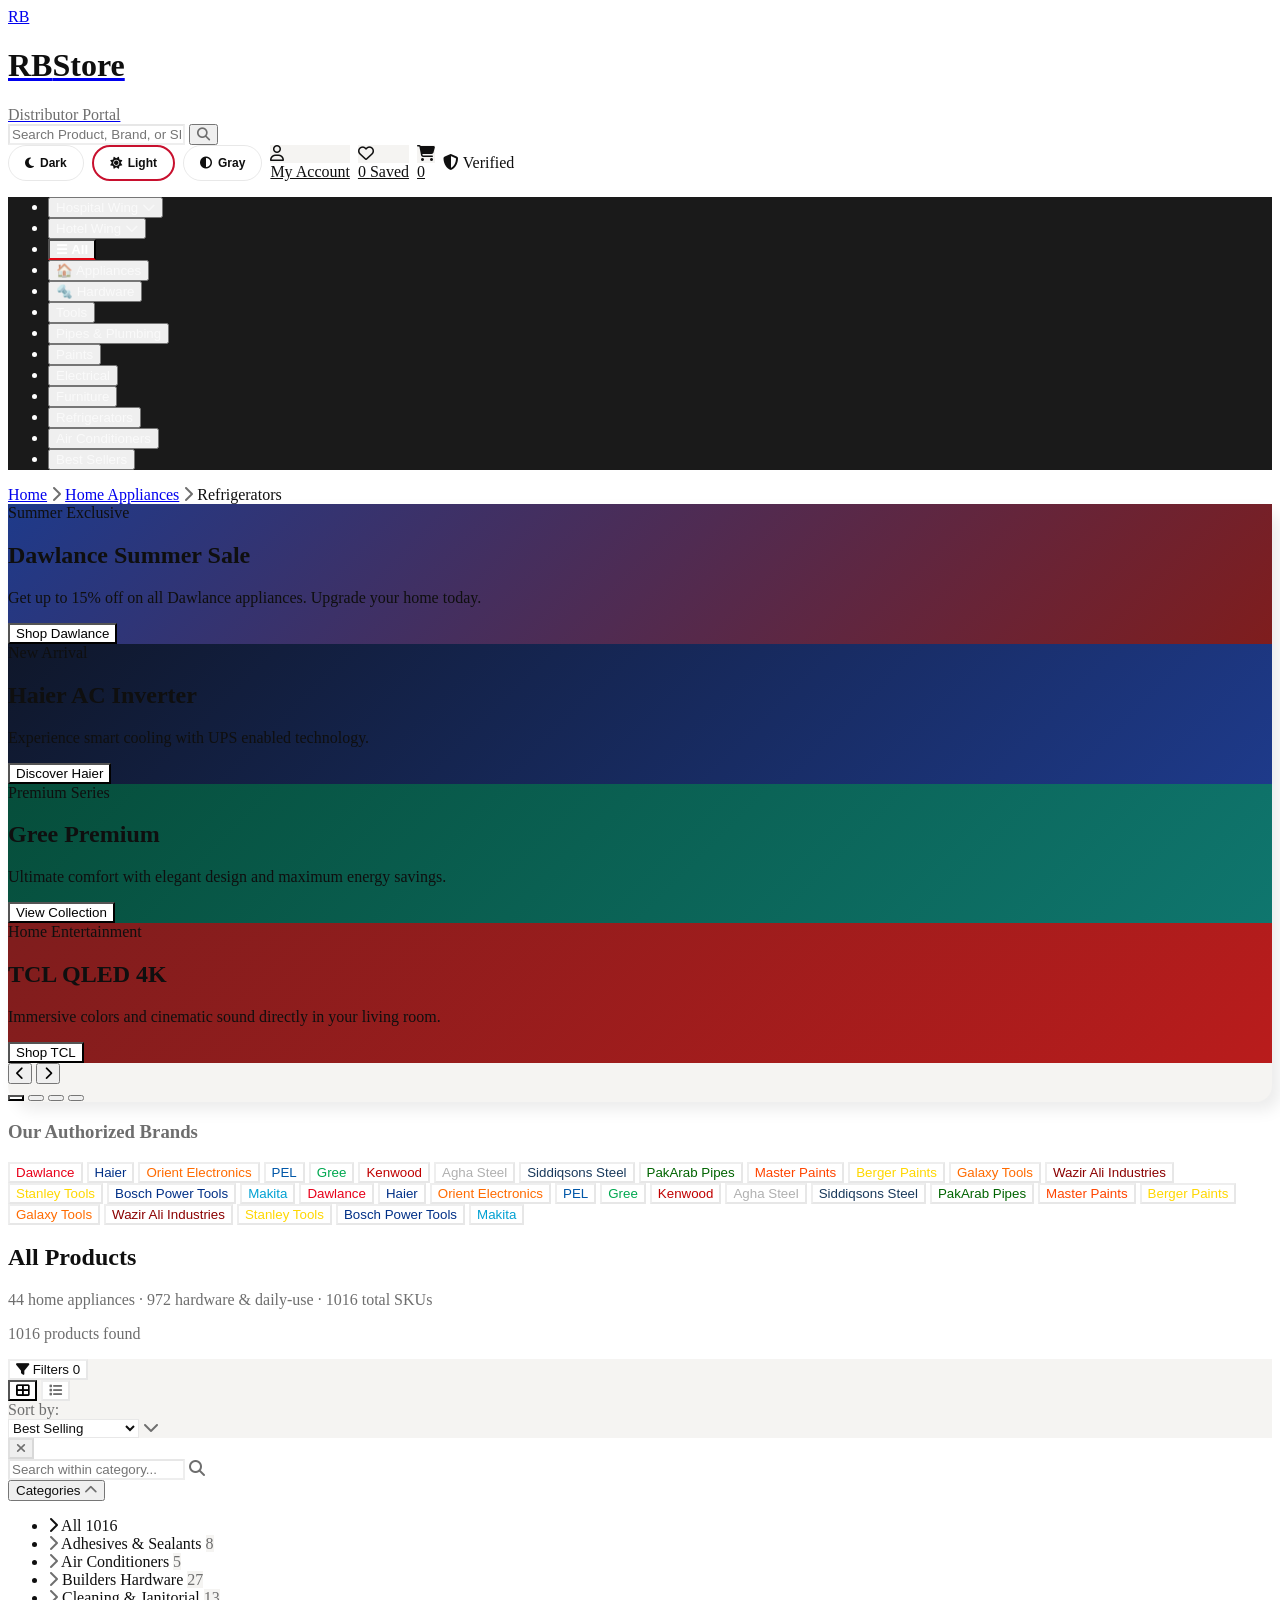
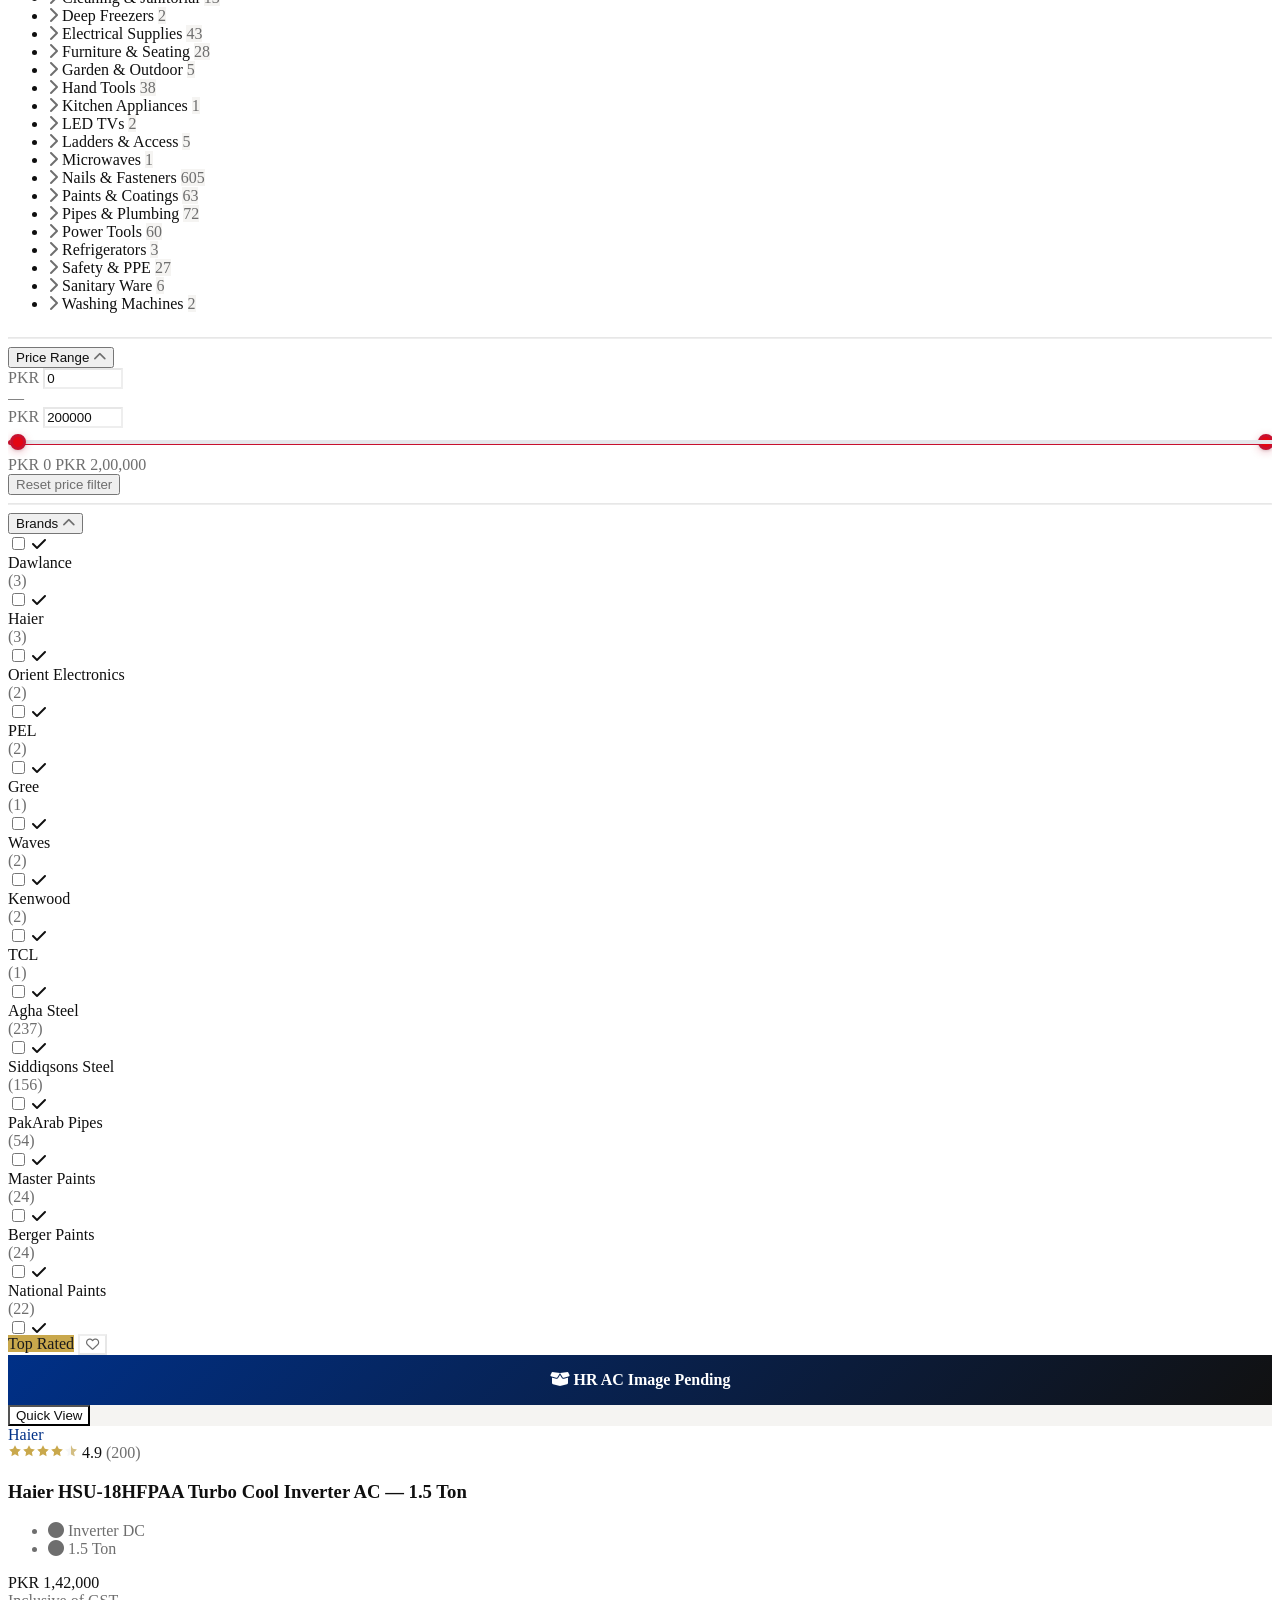
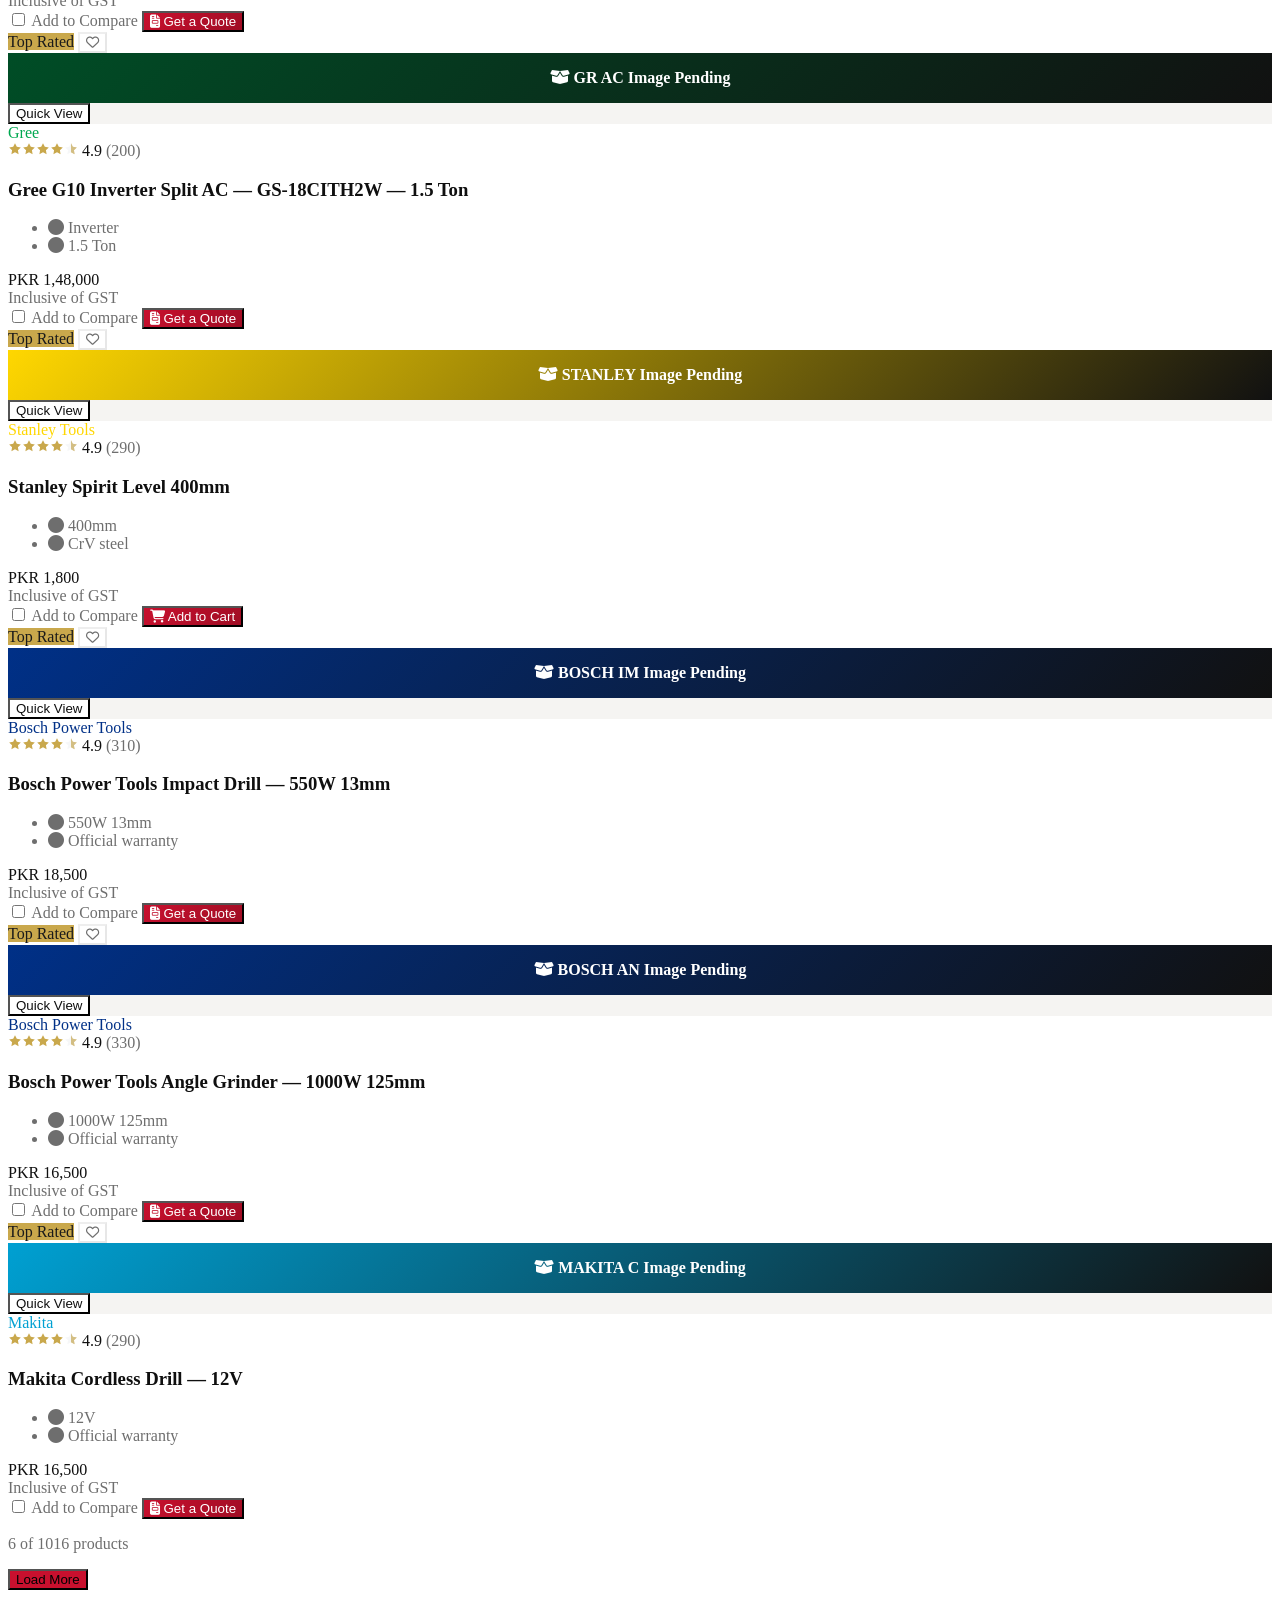
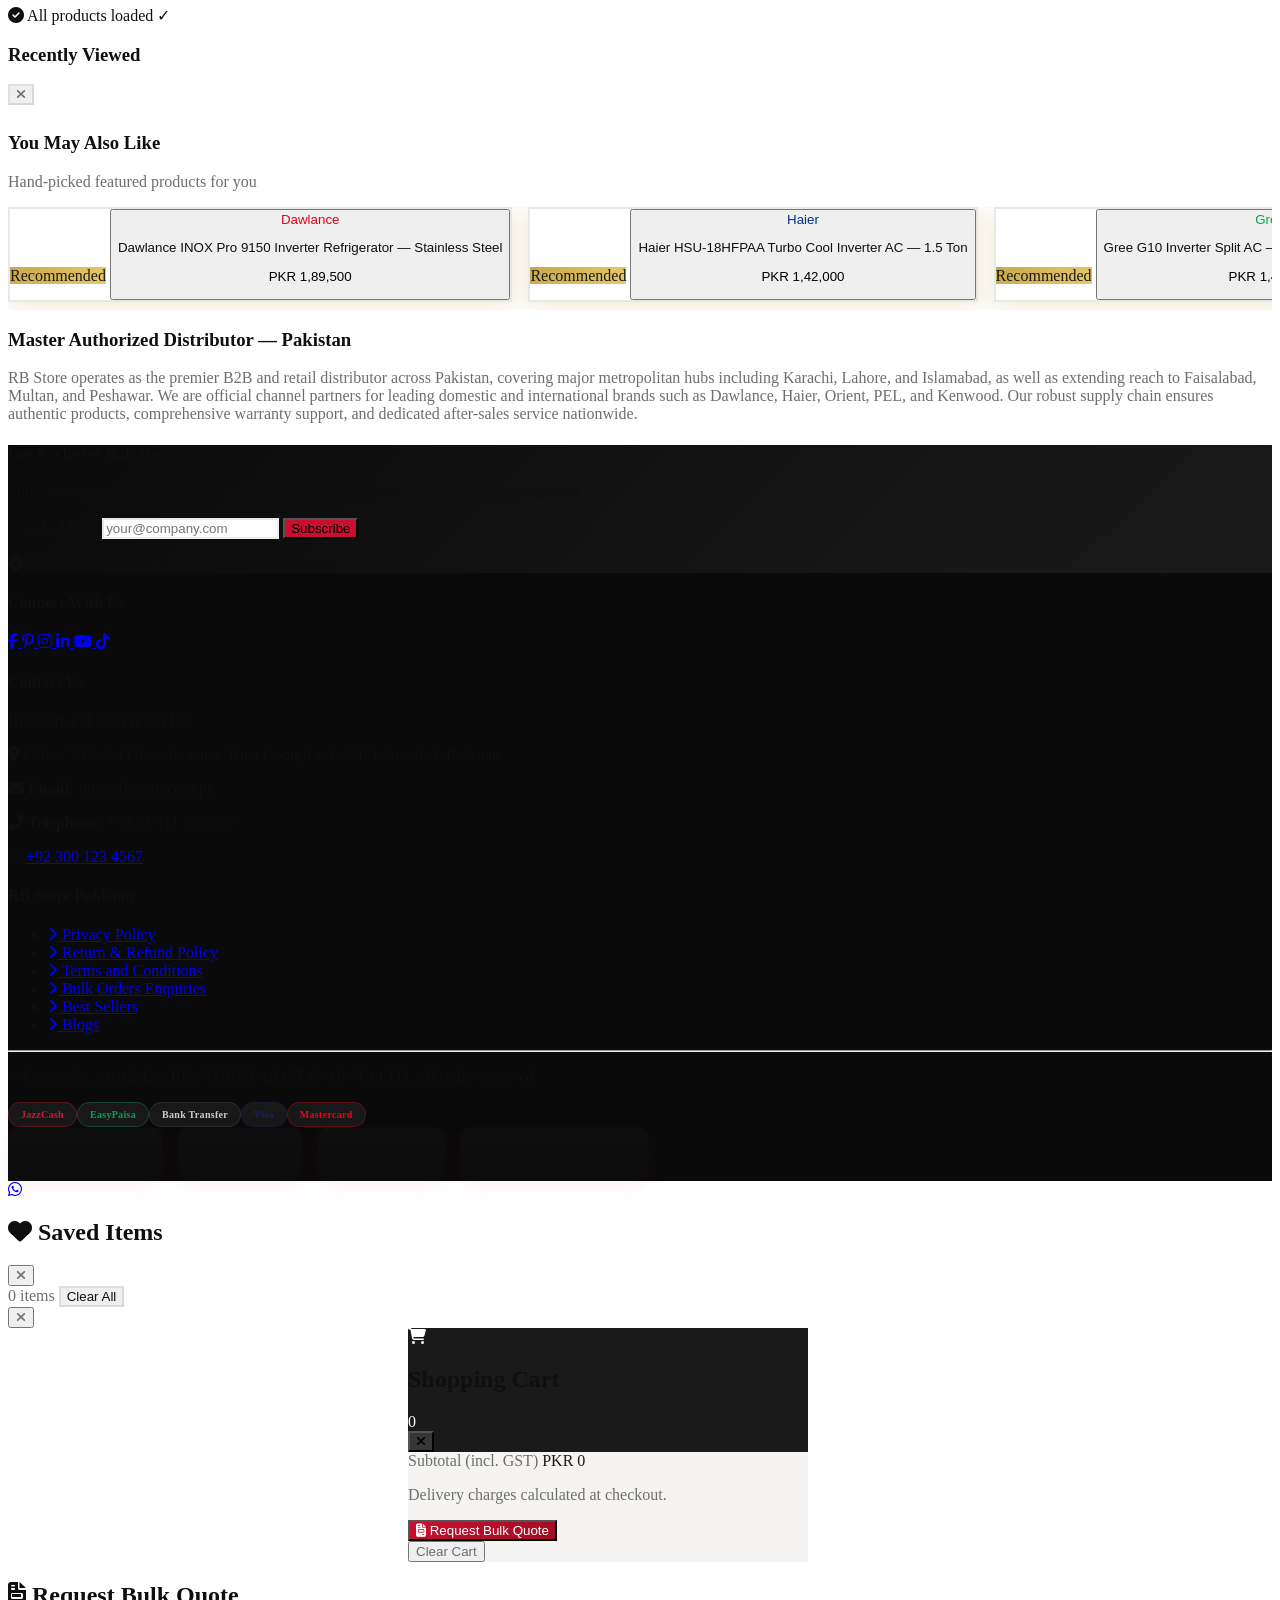
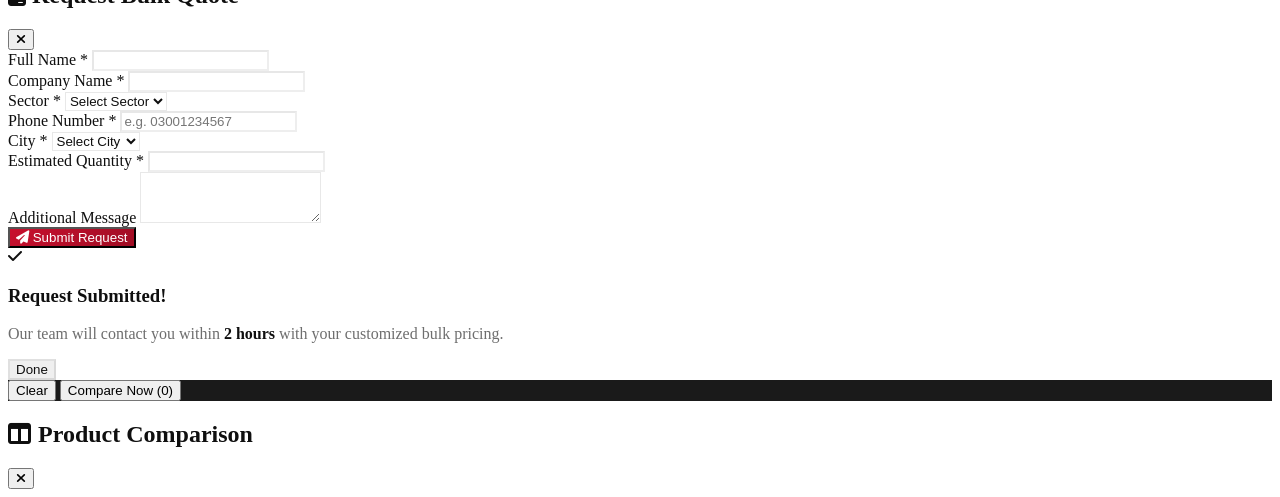
==== commit 9f15497f: "Here i have add some other functionly things" ====
--- a/index.html
+++ b/index.html
@@ -1,31 +1,52 @@
-<!DOCTYPE html>
+<!doctype html>
 <html lang="en" class="scroll-smooth" data-theme="white-black">
-<head>
-    <meta charset="UTF-8">
-    <meta name="viewport" content="width=device-width, initial-scale=1.0">
-    <title>RB Store | Master Authorized Distributor Portal Pakistan - Dawlance, Haier, PEL, Orient</title>
-    <meta name="description" content="Pakistan's leading master authorized distributor portal for premium home and kitchen appliances. Shop Dawlance, Haier, Orient, PEL, Gree, Kenwood with nationwide delivery and official warranty.">
-    <meta name="keywords" content="Pakistan appliances, Dawlance, Haier, PEL, Orient, Gree, Kenwood, authorized distributor, home appliances, air conditioners, refrigerators, washing machines">
-    <meta name="author" content="RB Store Pakistan">
-    <meta name="robots" content="index, follow">
-    <link rel="canonical" href="https://rbstore.com.pk">
-    
+  <head>
+    <meta charset="UTF-8" />
+    <meta name="viewport" content="width=device-width, initial-scale=1.0" />
+    <title>
+      RB Store | Master Authorized Distributor Portal Pakistan - Dawlance,
+      Haier, PEL, Orient
+    </title>
+    <meta
+      name="description"
+      content="Pakistan's leading master authorized distributor portal for premium home and kitchen appliances. Shop Dawlance, Haier, Orient, PEL, Gree, Kenwood with nationwide delivery and official warranty."
+    />
+    <meta
+      name="keywords"
+      content="Pakistan appliances, Dawlance, Haier, PEL, Orient, Gree, Kenwood, authorized distributor, home appliances, air conditioners, refrigerators, washing machines"
+    />
+    <meta name="author" content="RB Store Pakistan" />
+    <meta name="robots" content="index, follow" />
+    <link rel="canonical" href="https://rbstore.com.pk" />
+
     <!-- Open Graph / Social Media -->
-    <meta property="og:type" content="website">
-    <meta property="og:url" content="https://rbstore.com.pk">
-    <meta property="og:title" content="RB Store | Master Authorized Distributor Portal Pakistan">
-    <meta property="og:description" content="Pakistan's leading master authorized distributor portal for premium home and kitchen appliances.">
-    <meta property="og:image" content="/public/assets/og-image.jpg">
-    <meta property="og:locale" content="en_PK">
-    
+    <meta property="og:type" content="website" />
+    <meta property="og:url" content="https://rbstore.com.pk" />
+    <meta
+      property="og:title"
+      content="RB Store | Master Authorized Distributor Portal Pakistan"
+    />
+    <meta
+      property="og:description"
+      content="Pakistan's leading master authorized distributor portal for premium home and kitchen appliances."
+    />
+    <meta property="og:image" content="/public/assets/og-image.jpg" />
+    <meta property="og:locale" content="en_PK" />
+
     <!-- Twitter Card -->
-    <meta name="twitter:card" content="summary_large_image">
-    <meta name="twitter:title" content="RB Store | Master Authorized Distributor Portal Pakistan">
-    <meta name="twitter:description" content="Pakistan's leading master authorized distributor portal for premium home and kitchen appliances.">
-    
+    <meta name="twitter:card" content="summary_large_image" />
+    <meta
+      name="twitter:title"
+      content="RB Store | Master Authorized Distributor Portal Pakistan"
+    />
+    <meta
+      name="twitter:description"
+      content="Pakistan's leading master authorized distributor portal for premium home and kitchen appliances."
+    />
+
     <!-- JSON-LD Schema Markup -->
     <script type="application/ld+json">
-    {
+      {
         "@context": "https://schema.org",
         "@type": "LocalBusiness",
         "name": "RB Store Pakistan (Pvt.) Ltd.",
@@ -34,1758 +55,2636 @@
         "telephone": "+92 51 111 727 867",
         "email": "info@rbstore.com.pk",
         "address": {
-            "@type": "PostalAddress",
-            "streetAddress": "Office 7-B, 3rd Floor, Evacuee Trust Complex",
-            "addressLocality": "F-5/1",
-            "addressRegion": "Islamabad",
-            "addressCountry": "PK"
+          "@type": "PostalAddress",
+          "streetAddress": "Office 7-B, 3rd Floor, Evacuee Trust Complex",
+          "addressLocality": "F-5/1",
+          "addressRegion": "Islamabad",
+          "addressCountry": "PK"
         },
         "geo": {
-            "@type": "GeoCoordinates",
-            "latitude": "33.7290",
-            "longitude": "73.0930"
+          "@type": "GeoCoordinates",
+          "latitude": "33.7290",
+          "longitude": "73.0930"
         },
         "openingHours": "Mo-Sa 09:00-21:00",
         "priceRange": "PKR 30,000 - PKR 200,000"
-    }
+      }
     </script>
-    
+
     <script type="application/ld+json">
-    {
+      {
         "@context": "https://schema.org",
         "@type": "Organization",
         "name": "RB Store Pakistan",
         "url": "https://rbstore.com.pk",
         "logo": "/public/assets/logo.png",
         "sameAs": [
-            "https://www.facebook.com/rbstorepakistan",
-            "https://www.instagram.com/rbstorepakistan",
-            "https://www.linkedin.com/company/rbstorepakistan"
+          "https://www.facebook.com/rbstorepakistan",
+          "https://www.instagram.com/rbstorepakistan",
+          "https://www.linkedin.com/company/rbstorepakistan"
         ],
         "contactPoint": {
-            "@type": "ContactPoint",
-            "telephone": "+92 51 111 727 867",
-            "contactType": "customer service"
-        }
-    }
+          "@type": "ContactPoint",
+          "telephone": "+92 51 111 727 867",
+          "contactType": "customer service"
+        }
+      }
     </script>
-    
+
     <script type="application/ld+json">
-    {
+      {
         "@context": "https://schema.org",
         "@type": "BreadcrumbList",
         "itemListElement": [
-            {
-                "@type": "ListItem",
-                "position": 1,
-                "name": "Home",
-                "item": "https://rbstore.com.pk"
-            },
-            {
-                "@type": "ListItem",
-                "position": 2,
-                "name": "Home Appliances",
-                "item": "https://rbstore.com.pk/home-appliances"
-            },
-            {
-                "@type": "ListItem",
-                "position": 3,
-                "name": "Refrigerators",
-                "item": "https://rbstore.com.pk/home-appliances/refrigerators"
-            }
+          {
+            "@type": "ListItem",
+            "position": 1,
+            "name": "Home",
+            "item": "https://rbstore.com.pk"
+          },
+          {
+            "@type": "ListItem",
+            "position": 2,
+            "name": "Home Appliances",
+            "item": "https://rbstore.com.pk/home-appliances"
+          },
+          {
+            "@type": "ListItem",
+            "position": 3,
+            "name": "Refrigerators",
+            "item": "https://rbstore.com.pk/home-appliances/refrigerators"
+          }
         ]
-    }
+      }
     </script>
-    
+
     <!-- Google Fonts: Inter for modern, clean typography -->
-    <link rel="preconnect" href="https://fonts.googleapis.com">
-    <link rel="preconnect" href="https://fonts.gstatic.com" crossorigin>
-    <link href="https://fonts.googleapis.com/css2?family=Inter:wght@300;400;500;600;700;800&display=swap" rel="stylesheet">
-    <meta name="theme-color" content="#FFFFFF">
+    <link rel="preconnect" href="https://fonts.googleapis.com" />
+    <link rel="preconnect" href="https://fonts.gstatic.com" crossorigin />
+    <link
+      href="https://fonts.googleapis.com/css2?family=Inter:wght@300;400;500;600;700;800&display=swap"
+      rel="stylesheet"
+    />
+    <meta name="theme-color" content="#FFFFFF" />
 
     <!-- Apply saved theme before first paint to avoid flash -->
     <script>
-    (function () {
-        var k = 'rb_theme', t, v = ['white-black', 'black-white', 'gray-white'];
-        try { t = localStorage.getItem(k); } catch (e) { t = null; }
-        if (v.indexOf(t) === -1) t = 'white-black';
-        document.documentElement.setAttribute('data-theme', t);
-        if (t === 'black-white' || t === 'gray-white') document.documentElement.classList.add('dark');
-        var m = { 'white-black': '#FFFFFF', 'black-white': '#0A0A0A', 'gray-white': '#2B2B2B' };
+      (function () {
+        var k = "rb_theme",
+          t,
+          v = ["white-black", "black-white", "gray-white"];
+        try {
+          t = localStorage.getItem(k);
+        } catch (e) {
+          t = null;
+        }
+        if (v.indexOf(t) === -1) t = "white-black";
+        document.documentElement.setAttribute("data-theme", t);
+        if (t === "black-white" || t === "gray-white")
+          document.documentElement.classList.add("dark");
+        var m = {
+          "white-black": "#FFFFFF",
+          "black-white": "#0A0A0A",
+          "gray-white": "#2B2B2B",
+        };
         var meta = document.querySelector('meta[name="theme-color"]');
-        if (meta) meta.content = m[t] || m['white-black'];
-    })();
+        if (meta) meta.content = m[t] || m["white-black"];
+      })();
     </script>
-    
+
     <!-- Tailwind CSS -->
     <script src="https://cdn.tailwindcss.com"></script>
-    
+
     <!-- FontAwesome for icons (Fallback) -->
-    <link rel="stylesheet" href="https://cdnjs.cloudflare.com/ajax/libs/font-awesome/6.4.0/css/all.min.css">
+    <link
+      rel="stylesheet"
+      href="https://cdnjs.cloudflare.com/ajax/libs/font-awesome/6.4.0/css/all.min.css"
+    />
 
     <!-- Tailwind Configuration -->
     <script>
-        tailwind.config = {
-            theme: {
-                extend: {
-                    fontFamily: {
-                        sans: ['Inter', 'sans-serif'],
-                    },
-                    colors: {
-                        primary: '#E30613', // Deep red for branding
-                        secondary: '#1A1A1A',
-                        'light-gray': '#F9F9F9',
-                        'border-gray': '#E5E7EB',
-                        'text-dark': '#1F2937',
-                        'text-light': '#6B7280',
-                    },
-                    gridTemplateColumns: {
-                        'layout': '250px 1fr',
-                    }
-                }
-            }
-        }
+      tailwind.config = {
+        theme: {
+          extend: {
+            fontFamily: {
+              sans: ["Inter", "sans-serif"],
+            },
+            colors: {
+              primary: "#E30613", // Deep red for branding
+              secondary: "#1A1A1A",
+              "light-gray": "#F9F9F9",
+              "border-gray": "#E5E7EB",
+              "text-dark": "#1F2937",
+              "text-light": "#6B7280",
+            },
+            gridTemplateColumns: {
+              layout: "250px 1fr",
+            },
+          },
+        },
+      };
     </script>
 
     <!-- Custom CSS for fallbacks and micro-animations -->
     <style>
-        /* ── 3-Mode Theme System (Light / Dark / Gray) ─────────── */
-        html[data-theme="white-black"] {
-            color-scheme: light;
-            --bg-primary: #FFFFFF;
-            --bg-surface: #F5F4F2;
-            --card-bg: #FFFFFF;
-            --input-bg: #FFFFFF;
-            --header-bg: #FFFFFF;
-            --nav-bg: #1A1A1A;
-            --nav-text: #FFFFFF;
-            --footer-bg: #0A0A0A;
-            --text-primary: #0F0F0F;
-            --text-secondary: #6E6E6E;
-            --border-color: rgba(0, 0, 0, 0.09);
-            --accent: #C8102E;
-            --glass-bg: rgba(255, 255, 255, 0.85);
-            --glass-border: rgba(255, 255, 255, 0.4);
-            --shadow-color: rgba(0, 0, 0, 0.1);
-            --search-dropdown-bg: #FFFFFF;
-            --modal-bg: #FFFFFF;
-            --overlay-muted: rgba(0, 0, 0, 0.55);
-        }
-
-        html[data-theme="black-white"] {
-            color-scheme: dark;
-            --bg-primary: #0A0A0A;
-            --bg-surface: #161616;
-            --card-bg: #1C1C1C;
-            --input-bg: #222222;
-            --header-bg: #0A0A0A;
-            --nav-bg: #111111;
-            --nav-text: #F5F5F5;
-            --footer-bg: #000000;
-            --text-primary: #F2F2F2;
-            --text-secondary: #A8A8A8;
-            --border-color: rgba(255, 255, 255, 0.12);
-            --accent: #E30613;
-            --glass-bg: rgba(28, 28, 28, 0.9);
-            --glass-border: rgba(255, 255, 255, 0.08);
-            --shadow-color: rgba(0, 0, 0, 0.45);
-            --search-dropdown-bg: #1E1E1E;
-            --modal-bg: #1C1C1C;
-            --overlay-muted: rgba(0, 0, 0, 0.72);
-        }
-
-        html[data-theme="gray-white"] {
-            color-scheme: dark;
-            --bg-primary: #2B2B2B;
-            --bg-surface: #363636;
-            --card-bg: #3A3A3A;
-            --input-bg: #404040;
-            --header-bg: #2B2B2B;
-            --nav-bg: #1F1F1F;
-            --nav-text: #F0F0F0;
-            --footer-bg: #1A1A1A;
-            --text-primary: #F0F0F0;
-            --text-secondary: #B8B8B8;
-            --border-color: rgba(255, 255, 255, 0.14);
-            --accent: #C8102E;
-            --glass-bg: rgba(54, 54, 54, 0.92);
-            --glass-border: rgba(255, 255, 255, 0.1);
-            --shadow-color: rgba(0, 0, 0, 0.35);
-            --search-dropdown-bg: #363636;
-            --modal-bg: #3A3A3A;
-            --overlay-muted: rgba(0, 0, 0, 0.65);
-        }
-
-        /* Legacy variable aliases (used in JS inline styles & components) */
-        html[data-theme] {
-            --primary: var(--accent);
-            --primary-dark: #b8050f;
-            --secondary: #1A1A1A;
-            --secondary-light: var(--bg-surface);
-            --light-gray: var(--bg-surface);
-            --border-gray: var(--border-color);
-            --text-dark: var(--text-primary);
-            --text-light: var(--text-secondary);
-            --shadow-sm: 0 1px 2px 0 var(--shadow-color);
-            --shadow-md: 0 4px 6px -1px var(--shadow-color);
-            --shadow-lg: 0 10px 15px -3px var(--shadow-color);
-            --shadow-xl: 0 20px 25px -5px var(--shadow-color);
-        }
-
-        /* ── Theme Application Rules ──────────────────────────── */
-        html[data-theme] body,
-        html[data-theme] #app-body {
-            background-color: var(--bg-primary) !important;
-            color: var(--text-primary) !important;
-        }
-
-        html[data-theme] .header,
-        html[data-theme] aside#sidebar {
-            background-color: var(--header-bg) !important;
-            border-color: var(--border-color) !important;
-        }
-
-        html[data-theme] .nav-bar {
-            background-color: var(--nav-bg) !important;
-            color: var(--nav-text) !important;
-        }
-
-        html[data-theme] .nav-bar .nav-item:not(.nav-item-active) {
-            color: rgba(255, 255, 255, 0.65) !important;
-        }
-
-        html[data-theme] .nav-bar .nav-item-active {
-            color: #fff !important;
-        }
-
-        html[data-theme] .product-card,
-        html[data-theme] #cart-drawer,
-        html[data-theme] #wishlist-modal,
-        html[data-theme] #quick-view-modal,
-        html[data-theme] #quote-modal,
-        html[data-theme] #compare-modal,
-        html[data-theme] .rb-toast > div {
-            background-color: var(--card-bg) !important;
-            color: var(--text-primary) !important;
-            border-color: var(--border-color) !important;
-        }
-
-        html[data-theme] footer {
-            background-color: var(--footer-bg) !important;
-        }
-
-        html[data-theme] input:not([type="range"]),
-        html[data-theme] select,
-        html[data-theme] textarea {
-            background-color: var(--input-bg) !important;
-            color: var(--text-primary) !important;
-            border-color: var(--border-color) !important;
-        }
-
-        html[data-theme] .bg-white { background-color: var(--card-bg) !important; }
-        html[data-theme] .bg-light-gray { background-color: var(--bg-surface) !important; }
-        html[data-theme] .text-text-dark,
-        html[data-theme] .text-secondary { color: var(--text-primary) !important; }
-        html[data-theme] .text-text-light { color: var(--text-secondary) !important; }
-        html[data-theme] .border-border-gray { border-color: var(--border-color) !important; }
-
-        html[data-theme] h1, html[data-theme] h2, html[data-theme] h3, html[data-theme] h4 {
-            color: var(--text-primary) !important;
-        }
-
-        html[data-theme] #search-dropdown {
-            background: var(--search-dropdown-bg) !important;
-            border-color: var(--border-color) !important;
-        }
-
-        html[data-theme] #search-dropdown .search-row-name,
-        html[data-theme] #search-dropdown .search-row:hover,
-        html[data-theme] #search-dropdown .search-row-active {
-            color: var(--text-primary);
-        }
-
-        html[data-theme] #search-dropdown .search-row:hover,
-        html[data-theme] #search-dropdown .search-row-active {
-            background: var(--bg-surface) !important;
-        }
-
-        html[data-theme] mark {
-            background: color-mix(in srgb, var(--accent) 25%, transparent);
-            color: var(--text-primary);
-        }
-
-        html[data-theme] #cart-overlay,
-        html[data-theme] #sidebar-drawer-overlay,
-        html[data-theme] #quick-view-overlay,
-        html[data-theme] #wishlist-modal-overlay,
-        html[data-theme] #quote-overlay {
-            background: var(--overlay-muted) !important;
-        }
-
-        html[data-theme] #mobile-sticky-bar {
-            background-color: var(--header-bg) !important;
-            border-color: var(--border-color) !important;
-        }
-
-        html[data-theme] #back-to-top {
-            background-color: var(--card-bg) !important;
-            border-color: var(--border-color) !important;
-            color: var(--text-primary) !important;
-        }
-
-        html[data-theme] .btn-primary {
-            background: linear-gradient(135deg, var(--accent) 0%, #a00d24 100%) !important;
-            color: #fff !important;
-        }
-
-        html[data-theme] .glass-card {
-            background: var(--glass-bg) !important;
-            border-color: var(--glass-border) !important;
-        }
-
-        html[data-theme] #compare-bar {
-            background-color: var(--secondary) !important;
-            color: #fff !important;
-        }
-
-        html[data-theme] .cart-item-row,
-        html[data-theme] #wishlist-items-container .bg-white,
-        html[data-theme] #quick-view-content .bg-white {
-            background-color: var(--card-bg) !important;
-        }
-
-        html[data-theme] #hero-slider.neu-flat {
-            background: var(--bg-surface) !important;
-        }
-
-        html[data-theme] .newsletter-panel {
-            background: linear-gradient(135deg, var(--footer-bg) 0%, var(--nav-bg) 100%) !important;
-        }
-
-        html[data-theme="black-white"] .theme-btn.active,
-        html[data-theme="gray-white"] .theme-btn.active {
-            background: var(--bg-surface) !important;
-            color: var(--text-primary) !important;
-        }
-
-        /* Theme transition */
-        html[data-theme] body,
-        html[data-theme] .header,
-        html[data-theme] .product-card,
-        html[data-theme] .nav-bar,
-        html[data-theme] aside,
-        html[data-theme] footer,
-        html[data-theme] input,
-        html[data-theme] select {
-            transition: background-color 0.25s ease, color 0.25s ease, border-color 0.25s ease;
-        }
-
-        /* ── Theme Switcher Buttons ───────────────────────────── */
-        .header-actions {
-            display: flex;
-            align-items: center;
-            gap: 8px;
-        }
-        .theme-btn {
-            height: 36px;
-            border-radius: 99px;
-            display: flex;
-            align-items: center;
-            gap: 6px;
-            padding: 0 16px;
-            font-size: 12px;
-            font-weight: 600;
-            color: var(--text-primary);
-            background: transparent;
-            border: 1px solid var(--border-color);
-            transition: background 0.2s, border 0.2s, color 0.2s;
-            cursor: pointer;
-        }
-        .theme-btn:hover {
-            background: var(--bg-surface);
-        }
-        .theme-btn.active {
-            border: 2px solid var(--accent);
-            background: var(--bg-primary);
-        }
-
-        /* Avoid global * transition — it hurts performance and fights theme switch */
-
-        html {
-            scroll-behavior: smooth;
-        }
-
-        body {
-            -webkit-font-smoothing: antialiased;
-            -moz-osx-font-smoothing: grayscale;
-        }
-
-        /* Image Fallback System */
-        .img-fallback {
-            display: flex;
-            align-items: center;
-            justify-content: center;
-            font-weight: bold;
-            color: white;
-            text-align: center;
-            padding: 1rem;
-            position: relative;
-            overflow: hidden;
-            background: linear-gradient(135deg, var(--fallback-bg, #333) 0%, #111 100%);
-        }
-        
-        .img-fallback::after {
-            content: '';
-            position: absolute;
-            top: 0; left: 0; right: 0; bottom: 0;
-            background: linear-gradient(to right, transparent, rgba(255,255,255,0.1), transparent);
-            transform: translateX(-100%);
-            animation: shimmer 2s infinite;
-        }
-
-        @keyframes shimmer {
-            100% { transform: translateX(100%); }
-        }
-
-        /* Glassmorphism Effects */
-        .glass {
-            background: var(--glass-bg);
-            backdrop-filter: blur(12px);
-            -webkit-backdrop-filter: blur(12px);
-            border: 1px solid var(--glass-border);
-        }
-
-        .glass-card {
-            background: rgba(255, 255, 255, 0.9);
-            backdrop-filter: blur(10px);
-            -webkit-backdrop-filter: blur(10px);
-            border: 1px solid rgba(255, 255, 255, 0.5);
-            box-shadow: 0 8px 32px rgba(0, 0, 0, 0.1);
-        }
-
-        .dark .glass-card {
-            background: rgba(30, 30, 30, 0.9);
-            border: 1px solid rgba(255, 255, 255, 0.1);
-            box-shadow: 0 8px 32px rgba(0, 0, 0, 0.3);
-        }
-
-        /* Neumorphism 2.0 */
-        .neu-flat {
-            background: var(--light-gray);
-            box-shadow: 8px 8px 16px rgba(0, 0, 0, 0.08), -8px -8px 16px rgba(255, 255, 255, 0.8);
-            border-radius: 16px;
-        }
-
-        .dark .neu-flat {
-            background: #1a1a1a;
-            box-shadow: 8px 8px 16px rgba(0, 0, 0, 0.3), -8px -8px 16px rgba(255, 255, 255, 0.05);
-        }
-
-        /* Advanced Micro-interactions */
-        .hover-lift {
-            transition: transform 0.3s cubic-bezier(0.4, 0, 0.2, 1), box-shadow 0.3s cubic-bezier(0.4, 0, 0.2, 1);
-        }
-        .hover-lift:hover {
-            transform: translateY(-8px) scale(1.02);
-            box-shadow: 0 20px 40px -5px rgba(0, 0, 0, 0.15), 0 10px 20px -5px rgba(0, 0, 0, 0.1);
-        }
-
-        /* 3D Tilt Effect */
-        .tilt-card {
-            transform-style: preserve-3d;
-            transition: transform 0.3s ease;
-        }
-        .tilt-card:hover {
-            transform: perspective(1000px) rotateX(2deg) rotateY(2deg);
-        }
-
-        /* Pulsating CTA */
-        .cta-pulse {
-            animation: pulse-glow 2s infinite;
-        }
-        @keyframes pulse-glow {
-            0%, 100% { box-shadow: 0 0 0 0 rgba(227, 6, 19, 0.4); }
-            50% { box-shadow: 0 0 0 10px rgba(227, 6, 19, 0); }
-        }
-
-        /* Trust Badge Animation */
-        .trust-badge {
-            animation: trust-float 3s ease-in-out infinite;
-        }
-        @keyframes trust-float {
-            0%, 100% { transform: translateY(0); }
-            50% { transform: translateY(-5px); }
-        }
-
-        /* Image Loading Handling */
-        img {
-            opacity: 0;
-            transition: opacity 0.3s ease-in-out;
-        }
-        img.loaded {
-            opacity: 1;
-        }
-
-        /* Micro-animations */
-        .hover-lift {
-            transition: transform 0.2s ease, box-shadow 0.2s ease;
-        }
-        .hover-lift:hover {
-            transform: translateY(-4px);
-            box-shadow: 0 10px 25px -5px rgba(0, 0, 0, 0.1), 0 8px 10px -6px rgba(0, 0, 0, 0.1);
-        }
-
-        .btn-primary {
-            background: linear-gradient(135deg, var(--secondary, #1A1A1A) 0%, #000000 100%);
-            color: white;
-            transition: all 0.3s cubic-bezier(0.4, 0, 0.2, 1);
-            position: relative;
-            overflow: hidden;
-        }
-        .btn-primary::before {
-            content: '';
-            position: absolute;
-            top: 0;
-            left: -100%;
-            width: 100%;
-            height: 100%;
-            background: linear-gradient(90deg, transparent, rgba(255,255,255,0.2), transparent);
-            transition: left 0.5s ease;
-        }
-        .btn-primary:hover::before {
-            left: 100%;
-        }
-        .btn-primary:hover {
-            transform: translateY(-2px);
-            box-shadow: 0 10px 20px rgba(0, 0, 0, 0.2);
-        }
-        .dark .btn-primary {
-            background: linear-gradient(135deg, #ffffff 0%, #e0e0e0 100%);
-            color: #1a1a1a;
-        }
-
-        /* Custom Scrollbar */
-        ::-webkit-scrollbar {
-            width: 10px;
-        }
-        ::-webkit-scrollbar-track {
-            background: var(--light-gray);
-        }
-        ::-webkit-scrollbar-thumb {
-            background: linear-gradient(180deg, var(--primary) 0%, var(--primary-dark) 100%);
-            border-radius: 5px;
-        }
-        ::-webkit-scrollbar-thumb:hover {
-            background: linear-gradient(180deg, var(--primary-dark) 0%, #8a030c 100%);
-        }
-
-        /* Dark Mode Toggle */
-        .theme-toggle {
-            position: relative;
-            width: 60px;
-            height: 30px;
-            background: var(--light-gray);
-            border-radius: 30px;
-            cursor: pointer;
-            transition: all 0.3s ease;
-            border: 2px solid var(--border-gray);
-        }
-        .theme-toggle::before {
-            content: '☀️';
-            position: absolute;
-            left: 4px;
-            top: 50%;
-            transform: translateY(-50%);
-            font-size: 14px;
-            transition: all 0.3s ease;
-        }
-        .theme-toggle::after {
-            content: '🌙';
-            position: absolute;
-            right: 4px;
-            top: 50%;
-            transform: translateY(-50%);
-            font-size: 14px;
-            transition: all 0.3s ease;
-        }
-        .theme-toggle .toggle-ball {
-            position: absolute;
-            top: 3px;
-            left: 3px;
-            width: 20px;
-            height: 20px;
-            background: var(--primary);
-            border-radius: 50%;
-            transition: all 0.3s ease;
-        }
-        .dark .theme-toggle .toggle-ball {
-            left: 33px;
-        }
-
-        /* Loading Skeleton */
-        .skeleton {
-            background: linear-gradient(90deg, var(--light-gray) 25%, var(--border-gray) 50%, var(--light-gray) 75%);
-            background-size: 200% 100%;
-            animation: skeleton-loading 1.5s infinite;
-        }
-        @keyframes skeleton-loading {
-            0% { background-position: 200% 0; }
-            100% { background-position: -200% 0; }
-        }
-
-        /* Fade In Animation */
-        .fade-in {
-            animation: fadeIn 0.6s ease forwards;
-        }
-        @keyframes fadeIn {
-            from { opacity: 0; transform: translateY(20px); }
-            to { opacity: 1; transform: translateY(0); }
-        }
-
-        /* Stagger Animation */
-        .stagger-1 { animation-delay: 0.1s; }
-        .stagger-2 { animation-delay: 0.2s; }
-        .stagger-3 { animation-delay: 0.3s; }
-        .stagger-4 { animation-delay: 0.4s; }
-        .stagger-5 { animation-delay: 0.5s; }
-
-        /* Range Slider Styling */
-        input[type=range] {
-            -webkit-appearance: none;
-            width: 100%;
-            background: transparent;
-        }
-        input[type=range]::-webkit-slider-thumb {
-            -webkit-appearance: none;
-            height: 16px;
-            width: 16px;
-            border-radius: 50%;
-            background: #E30613;
-            cursor: pointer;
-            margin-top: -6px;
-        }
-        input[type=range]::-webkit-slider-runnable-track {
-            width: 100%;
-            height: 4px;
-            cursor: pointer;
-            background: #E5E7EB;
-            border-radius: 2px;
-        }
-
-        /* ── Marquee Animation ─────────────────────────────── */
-        @keyframes marquee {
-            0% { transform: translateX(0%); }
-            100% { transform: translateX(-50%); }
-        }
-        .animate-marquee {
-            animation: marquee 25s linear infinite;
-        }
-        .animate-marquee:hover {
-            animation-play-state: paused;
-        }
-
-        /* ── Skeleton Loading ──────────────────────────────── */
-        .skeleton {
-            background: var(--border-gray);
-            position: relative;
-            overflow: hidden;
-            border-radius: 4px;
-        }
-        .skeleton::after {
-            content: '';
-            position: absolute;
-            top: 0; left: 0; right: 0; bottom: 0;
-            background: linear-gradient(90deg, transparent, rgba(255,255,255,0.6), transparent);
-            transform: translateX(-100%);
-            animation: shimmer 1.5s infinite;
-        }
-
-        /* ── Toast Notification System ─────────────────────── */
-        #toast-container {
-            position: fixed;
-            top: 1.25rem;
-            right: 1.25rem;
-            z-index: 9999;
-            display: flex;
-            flex-direction: column;
-            gap: 0.625rem;
-            pointer-events: none;
-        }
-        .rb-toast {
-            pointer-events: all;
-            animation: toastSlideIn 0.38s cubic-bezier(0.34, 1.56, 0.64, 1) forwards;
-        }
-        .rb-toast.rb-toast-out {
-            animation: toastSlideOut 0.28s cubic-bezier(0.4, 0, 1, 1) forwards;
-        }
-        @keyframes toastSlideIn {
-            from { transform: translateX(calc(100% + 1.5rem)); opacity: 0; }
-            to   { transform: translateX(0);                   opacity: 1; }
-        }
-        @keyframes toastSlideOut {
-            from { transform: translateX(0);                   opacity: 1; }
-            to   { transform: translateX(calc(100% + 1.5rem)); opacity: 0; }
-        }
-        .rb-toast .toast-progress {
-            position: absolute;
-            bottom: 0;
-            left: 0;
-            height: 3px;
-            border-radius: 0 0 12px 12px;
-            animation: toastProgress 3.5s linear forwards;
-        }
-        @keyframes toastProgress {
-            from { width: 100%; }
-            to   { width: 0%; }
-        }
-
-        /* ── Live Search Dropdown ──────────────────────────── */
-        #search-dropdown {
-            display: none;
-            position: absolute;
-            top: calc(100% + 10px);
-            left: 0;
-            right: 0;
-            background: #fff;
-            border: 1px solid var(--border-gray);
-            border-radius: 18px;
-            box-shadow: 0 24px 64px rgba(0,0,0,0.13), 0 4px 16px rgba(0,0,0,0.07);
-            z-index: 500;
-            max-height: 480px;
-            overflow-y: auto;
-            animation: searchDropIn 0.22s cubic-bezier(0.34,1.36,0.64,1);
-            scrollbar-width: thin;
-        }
-        #search-dropdown.sd-open { display: block; }
-        html[data-theme="black-white"] #search-dropdown,
-        html[data-theme="gray-white"] #search-dropdown,
-        .dark #search-dropdown { background: var(--search-dropdown-bg); border-color: var(--border-color); }
-        @keyframes searchDropIn {
-            from { opacity:0; transform:translateY(-10px) scale(0.98); }
-            to   { opacity:1; transform:translateY(0)   scale(1); }
-        }
-        .search-section-label {
-            padding: 10px 16px 4px;
-            font-size: 10px;
-            font-weight: 700;
-            letter-spacing: .08em;
-            text-transform: uppercase;
-            color: var(--text-light);
-            border-top: 1px solid var(--border-gray);
-        }
-        .search-section-label:first-child { border-top: none; }
-        .search-row {
-            display: flex;
-            align-items: center;
-            gap: 12px;
-            padding: 10px 16px;
-            cursor: pointer;
-            transition: background 0.15s;
-        }
-        .search-row:hover, .search-row-active {
-            background: var(--light-gray);
-        }
-        .search-row-icon {
-            width: 40px;
-            height: 40px;
-            border-radius: 10px;
-            flex-shrink: 0;
-            display: flex;
-            align-items: center;
-            justify-content: center;
-            overflow: hidden;
-        }
-        .search-row-body {
-            flex-grow: 1;
-            min-width: 0;
-        }
-        .search-row-name {
-            display: block;
-            font-size: 0.8125rem;
-            font-weight: 600;
-            color: var(--text-dark);
-            white-space: nowrap;
-            overflow: hidden;
-            text-overflow: ellipsis;
-        }
-        .search-row-meta {
-            display: block;
-            font-size: 0.6875rem;
-            color: var(--text-light);
-            margin-top: 1px;
-        }
-        .search-row-badge {
-            font-size: 10px;
-            font-weight: 700;
-            padding: 2px 8px;
-            border-radius: 99px;
-            background: var(--light-gray);
-            color: var(--text-light);
-            border: 1px solid var(--border-gray);
-            flex-shrink: 0;
-        }
-        .search-row-price {
-            font-size: 0.75rem;
-            font-weight: 700;
-            color: var(--primary);
-            flex-shrink: 0;
-            white-space: nowrap;
-        }
-        .search-footer {
-            padding: 10px 16px;
-            font-size: 11px;
-            color: var(--text-light);
-            border-top: 1px solid var(--border-gray);
-            display: flex;
-            align-items: center;
-            gap: 6px;
-        }
-        .search-empty {
-            padding: 32px 20px;
-            text-align: center;
-        }
-        .search-empty i {
-            font-size: 28px;
-            color: var(--border-gray);
-            display: block;
-            margin-bottom: 10px;
-        }
-        .search-empty p { font-size: 0.875rem; color: var(--text-light); }
-        mark {
-            background: #fef9c3;
-            color: inherit;
-            border-radius: 2px;
-            padding: 0 1px;
-        }
-
-        /* ── Dual-handle Price Slider ──────────────────────────── */
-        .price-slider-wrap {
-            position: relative;
-            height: 28px;
-            display: flex;
-            align-items: center;
-        }
-        .price-track {
-            position: absolute;
-            left: 0; right: 0;
-            height: 5px;
-            background: var(--border-gray);
-            border-radius: 99px;
-            pointer-events: none;
-        }
-        .price-track-fill {
-            position: absolute;
-            height: 100%;
-            background: #C8102E;
-            border-radius: 99px;
-        }
-        /* Both range inputs sit on top of each other */
-        .price-handle {
-            position: absolute;
-            width: 100%;
-            height: 5px;
-            background: transparent;
-            -webkit-appearance: none;
-            appearance: none;
-            pointer-events: none;
-            outline: none;
-        }
-        .price-handle::-webkit-slider-thumb {
-            -webkit-appearance: none;
-            appearance: none;
-            width: 20px;
-            height: 20px;
-            border-radius: 50%;
-            background: #fff;
-            border: 3px solid #C8102E;
-            box-shadow: 0 2px 8px rgba(200,16,46,0.25), 0 1px 3px rgba(0,0,0,0.15);
-            cursor: pointer;
-            pointer-events: all;
-            transition: transform 0.15s, box-shadow 0.15s;
-        }
-        .price-handle::-webkit-slider-thumb:hover,
-        .price-handle::-webkit-slider-thumb:active {
-            transform: scale(1.2);
-            box-shadow: 0 3px 14px rgba(200,16,46,0.4), 0 1px 4px rgba(0,0,0,0.2);
-        }
-        .price-handle::-moz-range-thumb {
-            width: 20px;
-            height: 20px;
-            border-radius: 50%;
-            background: #fff;
-            border: 3px solid #C8102E;
-            box-shadow: 0 2px 8px rgba(200,16,46,0.25);
-            cursor: pointer;
-            pointer-events: all;
-        }
-        /* Ensure max handle sits on top when both are at maximum */
-        #price-handle-max { z-index: 2; }
-        #price-handle-min { z-index: 3; }
-        /* When min handle is dragged to max, let max handle show on top */
-        #price-handle-min.at-max { z-index: 1; }
-        /* Hide browser track decoration */
-        .price-handle::-webkit-slider-runnable-track { background: transparent; }
-        .price-handle::-moz-range-track { background: transparent; }
-
-        /* ── Focus & accessibility ───────────────────────────── */
-        :focus-visible {
-            outline: 2px solid #E30613;
-            outline-offset: 2px;
-        }
-        button:focus-visible, a:focus-visible, input:focus-visible, select:focus-visible,
-        [tabindex="0"]:focus-visible, .product-card:focus-visible {
-            outline: 2px solid #E30613;
-            outline-offset: 2px;
-        }
-
-        /* ── Nav scroll blur ─────────────────────────────────── */
-        .nav-bar.nav-scrolled {
-            backdrop-filter: blur(12px);
-            -webkit-backdrop-filter: blur(12px);
-            background: rgba(26, 26, 26, 0.92) !important;
-        }
-        .nav-item-active {
-            border-bottom: 2px solid #E30613 !important;
-            color: #fff !important;
-            font-weight: 700 !important;
-        }
-
-        /* ── Product card animations ─────────────────────────── */
-        .product-card {
-            position: relative;
-            opacity: 0;
-            transform: translateY(20px);
-            animation: cardEnter 0.45s ease forwards;
-        }
-        .product-card::before {
-            content: '';
-            position: absolute;
-            top: 0; left: 0; right: 0;
-            height: 3px;
-            background: #E30613;
-            transform: scaleX(0);
-            transform-origin: left;
-            transition: transform 0.35s ease;
-            z-index: 5;
-            border-radius: 12px 12px 0 0;
-        }
-        .product-card:hover::before,
-        .product-card:focus-within::before {
-            transform: scaleX(1);
-        }
-        @keyframes cardEnter {
-            to { opacity: 1; transform: translateY(0); }
-        }
-        .card-load-more {
-            opacity: 0;
-            transform: translateY(12px);
-            animation: cardEnter 0.4s ease forwards;
-        }
-
-        /* ── Cart badge bounce ───────────────────────────────── */
-        @keyframes cartBadgeBounce {
-            0% { transform: scale(1); }
-            40% { transform: scale(1.4); }
-            100% { transform: scale(1); }
-        }
-        .cart-badge-bounce {
-            animation: cartBadgeBounce 0.45s cubic-bezier(0.34, 1.56, 0.64, 1);
-        }
-
-        /* ── Star ratings (gold) ─────────────────────────────── */
-        .star-rating svg { width: 14px; height: 14px; flex-shrink: 0; }
-        .badge-top-rated {
-            background: #C9A84C;
-            color: #1a1a1a;
-        }
-        .badge-recommended {
-            background: linear-gradient(135deg, #C9A84C, #e8c96a);
-            color: #1a1a1a;
-        }
-        .rec-card-featured {
-            border: 2px solid #C9A84C !important;
-            box-shadow: 0 4px 20px rgba(201, 168, 76, 0.25);
-        }
-
-        /* ── Horizontal scroll rows ──────────────────────────── */
-        .h-scroll-row {
-            display: flex;
-            gap: 1rem;
-            overflow-x: auto;
-            scroll-snap-type: x mandatory;
-            -webkit-overflow-scrolling: touch;
-            padding-bottom: 0.5rem;
-            scrollbar-width: thin;
-        }
-        .h-scroll-row > * {
-            scroll-snap-align: start;
-            flex-shrink: 0;
-        }
-        @media (min-width: 1024px) {
-            .rec-grid-desktop {
-                display: grid;
-                grid-template-columns: repeat(4, 1fr);
-                gap: 1rem;
-                overflow: visible;
-            }
-            .rec-grid-desktop > * { flex-shrink: unset; width: auto; }
-        }
-
-        /* ── Stagger fade (recommendations) ──────────────────── */
-        .stagger-fade-in {
-            opacity: 0;
-            animation: staggerFade 0.5s ease forwards;
-        }
-        @keyframes staggerFade {
-            from { opacity: 0; transform: translateY(10px); }
-            to { opacity: 1; transform: translateY(0); }
-        }
-
-        /* ── Sidebar collapse ────────────────────────────────── */
-        .filter-section-body {
-            max-height: 800px;
-            overflow: hidden;
-            transition: max-height 0.35s ease, opacity 0.25s ease;
-        }
-        .filter-section-body.collapsed {
-            max-height: 0;
-            opacity: 0;
-        }
-        .filter-section-toggle.collapsed i {
-            transform: rotate(180deg);
-        }
-
-        /* ── Mobile sidebar drawer ───────────────────────────── */
-        @media (max-width: 1023px) {
-            #sidebar {
-                position: fixed;
-                top: 0;
-                left: 0;
-                width: min(320px, 88vw);
-                height: 100%;
-                z-index: 60;
-                transform: translateX(-100%);
-                transition: transform 0.35s cubic-bezier(0.4, 0, 0.2, 1);
-                overflow-y: auto;
-                background: var(--bg-primary);
-                box-shadow: 4px 0 24px rgba(0,0,0,0.15);
-                padding: 1.5rem;
-            }
-            #sidebar.drawer-open {
-                transform: translateX(0);
-            }
-        }
-        #sidebar-drawer-overlay {
-            position: fixed;
-            inset: 0;
-            background: rgba(0,0,0,0.55);
-            z-index: 55;
-            opacity: 0;
-            pointer-events: none;
-            transition: opacity 0.3s ease;
-        }
-        #sidebar-drawer-overlay.active {
-            opacity: 1;
-            pointer-events: auto;
-        }
-        body.drawer-open { overflow: hidden; }
-
-        /* ── Mobile sticky bar & back to top ─────────────────── */
+      /* ── 3-Mode Theme System (Light / Dark / Gray) ─────────── */
+      html[data-theme="white-black"] {
+        color-scheme: light;
+        --bg-primary: #ffffff;
+        --bg-surface: #f5f4f2;
+        --card-bg: #ffffff;
+        --input-bg: #ffffff;
+        --header-bg: #ffffff;
+        --nav-bg: #1a1a1a;
+        --nav-text: #ffffff;
+        --footer-bg: #0a0a0a;
+        --text-primary: #0f0f0f;
+        --text-secondary: #6e6e6e;
+        --border-color: rgba(0, 0, 0, 0.09);
+        --accent: #c8102e;
+        --glass-bg: rgba(255, 255, 255, 0.85);
+        --glass-border: rgba(255, 255, 255, 0.4);
+        --shadow-color: rgba(0, 0, 0, 0.1);
+        --search-dropdown-bg: #ffffff;
+        --modal-bg: #ffffff;
+        --overlay-muted: rgba(0, 0, 0, 0.55);
+      }
+
+      html[data-theme="black-white"] {
+        color-scheme: dark;
+        --bg-primary: #0a0a0a;
+        --bg-surface: #161616;
+        --card-bg: #1c1c1c;
+        --input-bg: #222222;
+        --header-bg: #0a0a0a;
+        --nav-bg: #111111;
+        --nav-text: #f5f5f5;
+        --footer-bg: #000000;
+        --text-primary: #f2f2f2;
+        --text-secondary: #a8a8a8;
+        --border-color: rgba(255, 255, 255, 0.12);
+        --accent: #e30613;
+        --glass-bg: rgba(28, 28, 28, 0.9);
+        --glass-border: rgba(255, 255, 255, 0.08);
+        --shadow-color: rgba(0, 0, 0, 0.45);
+        --search-dropdown-bg: #1e1e1e;
+        --modal-bg: #1c1c1c;
+        --overlay-muted: rgba(0, 0, 0, 0.72);
+      }
+
+      html[data-theme="gray-white"] {
+        color-scheme: dark;
+        --bg-primary: #2b2b2b;
+        --bg-surface: #363636;
+        --card-bg: #3a3a3a;
+        --input-bg: #404040;
+        --header-bg: #2b2b2b;
+        --nav-bg: #1f1f1f;
+        --nav-text: #f0f0f0;
+        --footer-bg: #1a1a1a;
+        --text-primary: #f0f0f0;
+        --text-secondary: #b8b8b8;
+        --border-color: rgba(255, 255, 255, 0.14);
+        --accent: #c8102e;
+        --glass-bg: rgba(54, 54, 54, 0.92);
+        --glass-border: rgba(255, 255, 255, 0.1);
+        --shadow-color: rgba(0, 0, 0, 0.35);
+        --search-dropdown-bg: #363636;
+        --modal-bg: #3a3a3a;
+        --overlay-muted: rgba(0, 0, 0, 0.65);
+      }
+
+      /* Legacy variable aliases (used in JS inline styles & components) */
+      html[data-theme] {
+        --primary: var(--accent);
+        --primary-dark: #b8050f;
+        --secondary: #1a1a1a;
+        --secondary-light: var(--bg-surface);
+        --light-gray: var(--bg-surface);
+        --border-gray: var(--border-color);
+        --text-dark: var(--text-primary);
+        --text-light: var(--text-secondary);
+        --shadow-sm: 0 1px 2px 0 var(--shadow-color);
+        --shadow-md: 0 4px 6px -1px var(--shadow-color);
+        --shadow-lg: 0 10px 15px -3px var(--shadow-color);
+        --shadow-xl: 0 20px 25px -5px var(--shadow-color);
+      }
+
+      /* ── Theme Application Rules ──────────────────────────── */
+      html[data-theme] body,
+      html[data-theme] #app-body {
+        background-color: var(--bg-primary) !important;
+        color: var(--text-primary) !important;
+      }
+
+      html[data-theme] .header,
+      html[data-theme] aside#sidebar {
+        background-color: var(--header-bg) !important;
+        border-color: var(--border-color) !important;
+      }
+
+      html[data-theme] .nav-bar {
+        background-color: var(--nav-bg) !important;
+        color: var(--nav-text) !important;
+      }
+
+      html[data-theme] .nav-bar .nav-item:not(.nav-item-active) {
+        color: rgba(255, 255, 255, 0.65) !important;
+      }
+
+      html[data-theme] .nav-bar .nav-item-active {
+        color: #fff !important;
+      }
+
+      html[data-theme] .product-card,
+      html[data-theme] #cart-drawer,
+      html[data-theme] #wishlist-modal,
+      html[data-theme] #quick-view-modal,
+      html[data-theme] #quote-modal,
+      html[data-theme] #compare-modal,
+      html[data-theme] .rb-toast > div {
+        background-color: var(--card-bg) !important;
+        color: var(--text-primary) !important;
+        border-color: var(--border-color) !important;
+      }
+
+      html[data-theme] footer {
+        background-color: var(--footer-bg) !important;
+      }
+
+      html[data-theme] input:not([type="range"]),
+      html[data-theme] select,
+      html[data-theme] textarea {
+        background-color: var(--input-bg) !important;
+        color: var(--text-primary) !important;
+        border-color: var(--border-color) !important;
+      }
+
+      html[data-theme] .bg-white {
+        background-color: var(--card-bg) !important;
+      }
+      html[data-theme] .bg-light-gray {
+        background-color: var(--bg-surface) !important;
+      }
+      html[data-theme] .text-text-dark,
+      html[data-theme] .text-secondary {
+        color: var(--text-primary) !important;
+      }
+      html[data-theme] .text-text-light {
+        color: var(--text-secondary) !important;
+      }
+      html[data-theme] .border-border-gray {
+        border-color: var(--border-color) !important;
+      }
+
+      html[data-theme] h1,
+      html[data-theme] h2,
+      html[data-theme] h3,
+      html[data-theme] h4 {
+        color: var(--text-primary) !important;
+      }
+
+      html[data-theme] #search-dropdown {
+        background: var(--search-dropdown-bg) !important;
+        border-color: var(--border-color) !important;
+      }
+
+      html[data-theme] #search-dropdown .search-row-name,
+      html[data-theme] #search-dropdown .search-row:hover,
+      html[data-theme] #search-dropdown .search-row-active {
+        color: var(--text-primary);
+      }
+
+      html[data-theme] #search-dropdown .search-row:hover,
+      html[data-theme] #search-dropdown .search-row-active {
+        background: var(--bg-surface) !important;
+      }
+
+      html[data-theme] mark {
+        background: color-mix(in srgb, var(--accent) 25%, transparent);
+        color: var(--text-primary);
+      }
+
+      html[data-theme] #cart-overlay,
+      html[data-theme] #sidebar-drawer-overlay,
+      html[data-theme] #quick-view-overlay,
+      html[data-theme] #wishlist-modal-overlay,
+      html[data-theme] #quote-overlay {
+        background: var(--overlay-muted) !important;
+      }
+
+      html[data-theme] #mobile-sticky-bar {
+        background-color: var(--header-bg) !important;
+        border-color: var(--border-color) !important;
+      }
+
+      html[data-theme] #back-to-top {
+        background-color: var(--card-bg) !important;
+        border-color: var(--border-color) !important;
+        color: var(--text-primary) !important;
+      }
+
+      html[data-theme] .btn-primary {
+        background: linear-gradient(
+          135deg,
+          var(--accent) 0%,
+          #a00d24 100%
+        ) !important;
+        color: #fff !important;
+      }
+
+      html[data-theme] .glass-card {
+        background: var(--glass-bg) !important;
+        border-color: var(--glass-border) !important;
+      }
+
+      html[data-theme] #compare-bar {
+        background-color: var(--secondary) !important;
+        color: #fff !important;
+      }
+
+      html[data-theme] .cart-item-row,
+      html[data-theme] #wishlist-items-container .bg-white,
+      html[data-theme] #quick-view-content .bg-white {
+        background-color: var(--card-bg) !important;
+      }
+
+      html[data-theme] #hero-slider.neu-flat {
+        background: var(--bg-surface) !important;
+      }
+
+      html[data-theme] .newsletter-panel {
+        background: linear-gradient(
+          135deg,
+          var(--footer-bg) 0%,
+          var(--nav-bg) 100%
+        ) !important;
+      }
+
+      html[data-theme="black-white"] .theme-btn.active,
+      html[data-theme="gray-white"] .theme-btn.active {
+        background: var(--bg-surface) !important;
+        color: var(--text-primary) !important;
+      }
+
+      /* Theme transition */
+      html[data-theme] body,
+      html[data-theme] .header,
+      html[data-theme] .product-card,
+      html[data-theme] .nav-bar,
+      html[data-theme] aside,
+      html[data-theme] footer,
+      html[data-theme] input,
+      html[data-theme] select {
+        transition:
+          background-color 0.25s ease,
+          color 0.25s ease,
+          border-color 0.25s ease;
+      }
+
+      /* ── Theme Switcher Buttons ───────────────────────────── */
+      .header-actions {
+        display: flex;
+        align-items: center;
+        gap: 8px;
+      }
+      .theme-btn {
+        height: 36px;
+        border-radius: 99px;
+        display: flex;
+        align-items: center;
+        gap: 6px;
+        padding: 0 16px;
+        font-size: 12px;
+        font-weight: 600;
+        color: var(--text-primary);
+        background: transparent;
+        border: 1px solid var(--border-color);
+        transition:
+          background 0.2s,
+          border 0.2s,
+          color 0.2s;
+        cursor: pointer;
+      }
+      .theme-btn:hover {
+        background: var(--bg-surface);
+      }
+      .theme-btn.active {
+        border: 2px solid var(--accent);
+        background: var(--bg-primary);
+      }
+
+      /* Avoid global * transition — it hurts performance and fights theme switch */
+
+      html {
+        scroll-behavior: smooth;
+      }
+
+      body {
+        -webkit-font-smoothing: antialiased;
+        -moz-osx-font-smoothing: grayscale;
+      }
+
+      /* Image Fallback System */
+      .img-fallback {
+        display: flex;
+        align-items: center;
+        justify-content: center;
+        font-weight: bold;
+        color: white;
+        text-align: center;
+        padding: 1rem;
+        position: relative;
+        overflow: hidden;
+        background: linear-gradient(
+          135deg,
+          var(--fallback-bg, #333) 0%,
+          #111 100%
+        );
+      }
+
+      .img-fallback::after {
+        content: "";
+        position: absolute;
+        top: 0;
+        left: 0;
+        right: 0;
+        bottom: 0;
+        background: linear-gradient(
+          to right,
+          transparent,
+          rgba(255, 255, 255, 0.1),
+          transparent
+        );
+        transform: translateX(-100%);
+        animation: shimmer 2s infinite;
+      }
+
+      @keyframes shimmer {
+        100% {
+          transform: translateX(100%);
+        }
+      }
+
+      /* Glassmorphism Effects */
+      .glass {
+        background: var(--glass-bg);
+        backdrop-filter: blur(12px);
+        -webkit-backdrop-filter: blur(12px);
+        border: 1px solid var(--glass-border);
+      }
+
+      .glass-card {
+        background: rgba(255, 255, 255, 0.9);
+        backdrop-filter: blur(10px);
+        -webkit-backdrop-filter: blur(10px);
+        border: 1px solid rgba(255, 255, 255, 0.5);
+        box-shadow: 0 8px 32px rgba(0, 0, 0, 0.1);
+      }
+
+      .dark .glass-card {
+        background: rgba(30, 30, 30, 0.9);
+        border: 1px solid rgba(255, 255, 255, 0.1);
+        box-shadow: 0 8px 32px rgba(0, 0, 0, 0.3);
+      }
+
+      /* Neumorphism 2.0 */
+      .neu-flat {
+        background: var(--light-gray);
+        box-shadow:
+          8px 8px 16px rgba(0, 0, 0, 0.08),
+          -8px -8px 16px rgba(255, 255, 255, 0.8);
+        border-radius: 16px;
+      }
+
+      .dark .neu-flat {
+        background: #1a1a1a;
+        box-shadow:
+          8px 8px 16px rgba(0, 0, 0, 0.3),
+          -8px -8px 16px rgba(255, 255, 255, 0.05);
+      }
+
+      /* Advanced Micro-interactions */
+      .hover-lift {
+        transition:
+          transform 0.3s cubic-bezier(0.4, 0, 0.2, 1),
+          box-shadow 0.3s cubic-bezier(0.4, 0, 0.2, 1);
+      }
+      .hover-lift:hover {
+        transform: translateY(-8px) scale(1.02);
+        box-shadow:
+          0 20px 40px -5px rgba(0, 0, 0, 0.15),
+          0 10px 20px -5px rgba(0, 0, 0, 0.1);
+      }
+
+      /* 3D Tilt Effect */
+      .tilt-card {
+        transform-style: preserve-3d;
+        transition: transform 0.3s ease;
+      }
+      .tilt-card:hover {
+        transform: perspective(1000px) rotateX(2deg) rotateY(2deg);
+      }
+
+      /* Pulsating CTA */
+      .cta-pulse {
+        animation: pulse-glow 2s infinite;
+      }
+      @keyframes pulse-glow {
+        0%,
+        100% {
+          box-shadow: 0 0 0 0 rgba(227, 6, 19, 0.4);
+        }
+        50% {
+          box-shadow: 0 0 0 10px rgba(227, 6, 19, 0);
+        }
+      }
+
+      /* Trust Badge Animation */
+      .trust-badge {
+        animation: trust-float 3s ease-in-out infinite;
+      }
+      @keyframes trust-float {
+        0%,
+        100% {
+          transform: translateY(0);
+        }
+        50% {
+          transform: translateY(-5px);
+        }
+      }
+
+      /* Image Loading Handling */
+      img {
+        opacity: 0;
+        transition: opacity 0.3s ease-in-out;
+      }
+      img.loaded {
+        opacity: 1;
+      }
+
+      /* Micro-animations */
+      .hover-lift {
+        transition:
+          transform 0.2s ease,
+          box-shadow 0.2s ease;
+      }
+      .hover-lift:hover {
+        transform: translateY(-4px);
+        box-shadow:
+          0 10px 25px -5px rgba(0, 0, 0, 0.1),
+          0 8px 10px -6px rgba(0, 0, 0, 0.1);
+      }
+
+      .btn-primary {
+        background: linear-gradient(
+          135deg,
+          var(--secondary, #1a1a1a) 0%,
+          #000000 100%
+        );
+        color: white;
+        transition: all 0.3s cubic-bezier(0.4, 0, 0.2, 1);
+        position: relative;
+        overflow: hidden;
+      }
+      .btn-primary::before {
+        content: "";
+        position: absolute;
+        top: 0;
+        left: -100%;
+        width: 100%;
+        height: 100%;
+        background: linear-gradient(
+          90deg,
+          transparent,
+          rgba(255, 255, 255, 0.2),
+          transparent
+        );
+        transition: left 0.5s ease;
+      }
+      .btn-primary:hover::before {
+        left: 100%;
+      }
+      .btn-primary:hover {
+        transform: translateY(-2px);
+        box-shadow: 0 10px 20px rgba(0, 0, 0, 0.2);
+      }
+      .dark .btn-primary {
+        background: linear-gradient(135deg, #ffffff 0%, #e0e0e0 100%);
+        color: #1a1a1a;
+      }
+
+      /* Custom Scrollbar */
+      ::-webkit-scrollbar {
+        width: 10px;
+      }
+      ::-webkit-scrollbar-track {
+        background: var(--light-gray);
+      }
+      ::-webkit-scrollbar-thumb {
+        background: linear-gradient(
+          180deg,
+          var(--primary) 0%,
+          var(--primary-dark) 100%
+        );
+        border-radius: 5px;
+      }
+      ::-webkit-scrollbar-thumb:hover {
+        background: linear-gradient(
+          180deg,
+          var(--primary-dark) 0%,
+          #8a030c 100%
+        );
+      }
+
+      /* Dark Mode Toggle */
+      .theme-toggle {
+        position: relative;
+        width: 60px;
+        height: 30px;
+        background: var(--light-gray);
+        border-radius: 30px;
+        cursor: pointer;
+        transition: all 0.3s ease;
+        border: 2px solid var(--border-gray);
+      }
+      .theme-toggle::before {
+        content: "☀️";
+        position: absolute;
+        left: 4px;
+        top: 50%;
+        transform: translateY(-50%);
+        font-size: 14px;
+        transition: all 0.3s ease;
+      }
+      .theme-toggle::after {
+        content: "🌙";
+        position: absolute;
+        right: 4px;
+        top: 50%;
+        transform: translateY(-50%);
+        font-size: 14px;
+        transition: all 0.3s ease;
+      }
+      .theme-toggle .toggle-ball {
+        position: absolute;
+        top: 3px;
+        left: 3px;
+        width: 20px;
+        height: 20px;
+        background: var(--primary);
+        border-radius: 50%;
+        transition: all 0.3s ease;
+      }
+      .dark .theme-toggle .toggle-ball {
+        left: 33px;
+      }
+
+      /* Loading Skeleton */
+      .skeleton {
+        background: linear-gradient(
+          90deg,
+          var(--light-gray) 25%,
+          var(--border-gray) 50%,
+          var(--light-gray) 75%
+        );
+        background-size: 200% 100%;
+        animation: skeleton-loading 1.5s infinite;
+      }
+      @keyframes skeleton-loading {
+        0% {
+          background-position: 200% 0;
+        }
+        100% {
+          background-position: -200% 0;
+        }
+      }
+
+      /* Fade In Animation */
+      .fade-in {
+        animation: fadeIn 0.6s ease forwards;
+      }
+      @keyframes fadeIn {
+        from {
+          opacity: 0;
+          transform: translateY(20px);
+        }
+        to {
+          opacity: 1;
+          transform: translateY(0);
+        }
+      }
+
+      /* Stagger Animation */
+      .stagger-1 {
+        animation-delay: 0.1s;
+      }
+      .stagger-2 {
+        animation-delay: 0.2s;
+      }
+      .stagger-3 {
+        animation-delay: 0.3s;
+      }
+      .stagger-4 {
+        animation-delay: 0.4s;
+      }
+      .stagger-5 {
+        animation-delay: 0.5s;
+      }
+
+      /* Range Slider Styling */
+      input[type="range"] {
+        -webkit-appearance: none;
+        width: 100%;
+        background: transparent;
+      }
+      input[type="range"]::-webkit-slider-thumb {
+        -webkit-appearance: none;
+        height: 16px;
+        width: 16px;
+        border-radius: 50%;
+        background: #e30613;
+        cursor: pointer;
+        margin-top: -6px;
+      }
+      input[type="range"]::-webkit-slider-runnable-track {
+        width: 100%;
+        height: 4px;
+        cursor: pointer;
+        background: #e5e7eb;
+        border-radius: 2px;
+      }
+
+      /* ── Marquee Animation ─────────────────────────────── */
+      @keyframes marquee {
+        0% {
+          transform: translateX(0%);
+        }
+        100% {
+          transform: translateX(-50%);
+        }
+      }
+      .animate-marquee {
+        animation: marquee 25s linear infinite;
+      }
+      .animate-marquee:hover {
+        animation-play-state: paused;
+      }
+
+      /* ── Skeleton Loading ──────────────────────────────── */
+      .skeleton {
+        background: var(--border-gray);
+        position: relative;
+        overflow: hidden;
+        border-radius: 4px;
+      }
+      .skeleton::after {
+        content: "";
+        position: absolute;
+        top: 0;
+        left: 0;
+        right: 0;
+        bottom: 0;
+        background: linear-gradient(
+          90deg,
+          transparent,
+          rgba(255, 255, 255, 0.6),
+          transparent
+        );
+        transform: translateX(-100%);
+        animation: shimmer 1.5s infinite;
+      }
+
+      /* ── Toast Notification System ─────────────────────── */
+      #toast-container {
+        position: fixed;
+        top: 1.25rem;
+        right: 1.25rem;
+        z-index: 9999;
+        display: flex;
+        flex-direction: column;
+        gap: 0.625rem;
+        pointer-events: none;
+      }
+      .rb-toast {
+        pointer-events: all;
+        animation: toastSlideIn 0.38s cubic-bezier(0.34, 1.56, 0.64, 1) forwards;
+      }
+      .rb-toast.rb-toast-out {
+        animation: toastSlideOut 0.28s cubic-bezier(0.4, 0, 1, 1) forwards;
+      }
+      @keyframes toastSlideIn {
+        from {
+          transform: translateX(calc(100% + 1.5rem));
+          opacity: 0;
+        }
+        to {
+          transform: translateX(0);
+          opacity: 1;
+        }
+      }
+      @keyframes toastSlideOut {
+        from {
+          transform: translateX(0);
+          opacity: 1;
+        }
+        to {
+          transform: translateX(calc(100% + 1.5rem));
+          opacity: 0;
+        }
+      }
+      .rb-toast .toast-progress {
+        position: absolute;
+        bottom: 0;
+        left: 0;
+        height: 3px;
+        border-radius: 0 0 12px 12px;
+        animation: toastProgress 3.5s linear forwards;
+      }
+      @keyframes toastProgress {
+        from {
+          width: 100%;
+        }
+        to {
+          width: 0%;
+        }
+      }
+
+      /* ── Live Search Dropdown ──────────────────────────── */
+      #search-dropdown {
+        display: none;
+        position: absolute;
+        top: calc(100% + 10px);
+        left: 0;
+        right: 0;
+        background: #fff;
+        border: 1px solid var(--border-gray);
+        border-radius: 18px;
+        box-shadow:
+          0 24px 64px rgba(0, 0, 0, 0.13),
+          0 4px 16px rgba(0, 0, 0, 0.07);
+        z-index: 500;
+        max-height: 480px;
+        overflow-y: auto;
+        animation: searchDropIn 0.22s cubic-bezier(0.34, 1.36, 0.64, 1);
+        scrollbar-width: thin;
+      }
+      #search-dropdown.sd-open {
+        display: block;
+      }
+      html[data-theme="black-white"] #search-dropdown,
+      html[data-theme="gray-white"] #search-dropdown,
+      .dark #search-dropdown {
+        background: var(--search-dropdown-bg);
+        border-color: var(--border-color);
+      }
+      @keyframes searchDropIn {
+        from {
+          opacity: 0;
+          transform: translateY(-10px) scale(0.98);
+        }
+        to {
+          opacity: 1;
+          transform: translateY(0) scale(1);
+        }
+      }
+      .search-section-label {
+        padding: 10px 16px 4px;
+        font-size: 10px;
+        font-weight: 700;
+        letter-spacing: 0.08em;
+        text-transform: uppercase;
+        color: var(--text-light);
+        border-top: 1px solid var(--border-gray);
+      }
+      .search-section-label:first-child {
+        border-top: none;
+      }
+      .search-row {
+        display: flex;
+        align-items: center;
+        gap: 12px;
+        padding: 10px 16px;
+        cursor: pointer;
+        transition: background 0.15s;
+      }
+      .search-row:hover,
+      .search-row-active {
+        background: var(--light-gray);
+      }
+      .search-row-icon {
+        width: 40px;
+        height: 40px;
+        border-radius: 10px;
+        flex-shrink: 0;
+        display: flex;
+        align-items: center;
+        justify-content: center;
+        overflow: hidden;
+      }
+      .search-row-body {
+        flex-grow: 1;
+        min-width: 0;
+      }
+      .search-row-name {
+        display: block;
+        font-size: 0.8125rem;
+        font-weight: 600;
+        color: var(--text-dark);
+        white-space: nowrap;
+        overflow: hidden;
+        text-overflow: ellipsis;
+      }
+      .search-row-meta {
+        display: block;
+        font-size: 0.6875rem;
+        color: var(--text-light);
+        margin-top: 1px;
+      }
+      .search-row-badge {
+        font-size: 10px;
+        font-weight: 700;
+        padding: 2px 8px;
+        border-radius: 99px;
+        background: var(--light-gray);
+        color: var(--text-light);
+        border: 1px solid var(--border-gray);
+        flex-shrink: 0;
+      }
+      .search-row-price {
+        font-size: 0.75rem;
+        font-weight: 700;
+        color: var(--primary);
+        flex-shrink: 0;
+        white-space: nowrap;
+      }
+      .search-footer {
+        padding: 10px 16px;
+        font-size: 11px;
+        color: var(--text-light);
+        border-top: 1px solid var(--border-gray);
+        display: flex;
+        align-items: center;
+        gap: 6px;
+      }
+      .search-empty {
+        padding: 32px 20px;
+        text-align: center;
+      }
+      .search-empty i {
+        font-size: 28px;
+        color: var(--border-gray);
+        display: block;
+        margin-bottom: 10px;
+      }
+      .search-empty p {
+        font-size: 0.875rem;
+        color: var(--text-light);
+      }
+      mark {
+        background: #fef9c3;
+        color: inherit;
+        border-radius: 2px;
+        padding: 0 1px;
+      }
+
+      /* ── Dual-handle Price Slider ──────────────────────────── */
+      .price-slider-wrap {
+        position: relative;
+        height: 28px;
+        display: flex;
+        align-items: center;
+      }
+      .price-track {
+        position: absolute;
+        left: 0;
+        right: 0;
+        height: 5px;
+        background: var(--border-gray);
+        border-radius: 99px;
+        pointer-events: none;
+      }
+      .price-track-fill {
+        position: absolute;
+        height: 100%;
+        background: #c8102e;
+        border-radius: 99px;
+      }
+      /* Both range inputs sit on top of each other */
+      .price-handle {
+        position: absolute;
+        width: 100%;
+        height: 5px;
+        background: transparent;
+        -webkit-appearance: none;
+        appearance: none;
+        pointer-events: none;
+        outline: none;
+      }
+      .price-handle::-webkit-slider-thumb {
+        -webkit-appearance: none;
+        appearance: none;
+        width: 20px;
+        height: 20px;
+        border-radius: 50%;
+        background: #fff;
+        border: 3px solid #c8102e;
+        box-shadow:
+          0 2px 8px rgba(200, 16, 46, 0.25),
+          0 1px 3px rgba(0, 0, 0, 0.15);
+        cursor: pointer;
+        pointer-events: all;
+        transition:
+          transform 0.15s,
+          box-shadow 0.15s;
+      }
+      .price-handle::-webkit-slider-thumb:hover,
+      .price-handle::-webkit-slider-thumb:active {
+        transform: scale(1.2);
+        box-shadow:
+          0 3px 14px rgba(200, 16, 46, 0.4),
+          0 1px 4px rgba(0, 0, 0, 0.2);
+      }
+      .price-handle::-moz-range-thumb {
+        width: 20px;
+        height: 20px;
+        border-radius: 50%;
+        background: #fff;
+        border: 3px solid #c8102e;
+        box-shadow: 0 2px 8px rgba(200, 16, 46, 0.25);
+        cursor: pointer;
+        pointer-events: all;
+      }
+      /* Ensure max handle sits on top when both are at maximum */
+      #price-handle-max {
+        z-index: 2;
+      }
+      #price-handle-min {
+        z-index: 3;
+      }
+      /* When min handle is dragged to max, let max handle show on top */
+      #price-handle-min.at-max {
+        z-index: 1;
+      }
+      /* Hide browser track decoration */
+      .price-handle::-webkit-slider-runnable-track {
+        background: transparent;
+      }
+      .price-handle::-moz-range-track {
+        background: transparent;
+      }
+
+      /* ── Focus & accessibility ───────────────────────────── */
+      :focus-visible {
+        outline: 2px solid #e30613;
+        outline-offset: 2px;
+      }
+      button:focus-visible,
+      a:focus-visible,
+      input:focus-visible,
+      select:focus-visible,
+      [tabindex="0"]:focus-visible,
+      .product-card:focus-visible {
+        outline: 2px solid #e30613;
+        outline-offset: 2px;
+      }
+
+      /* ── Nav scroll blur ─────────────────────────────────── */
+      .nav-bar.nav-scrolled {
+        backdrop-filter: blur(12px);
+        -webkit-backdrop-filter: blur(12px);
+        background: rgba(26, 26, 26, 0.92) !important;
+      }
+      .nav-item-active {
+        border-bottom: 2px solid #e30613 !important;
+        color: #fff !important;
+        font-weight: 700 !important;
+      }
+
+      /* ── Product card animations ─────────────────────────── */
+      .product-card {
+        position: relative;
+        opacity: 0;
+        transform: translateY(20px);
+        animation: cardEnter 0.45s ease forwards;
+      }
+      .product-card::before {
+        content: "";
+        position: absolute;
+        top: 0;
+        left: 0;
+        right: 0;
+        height: 3px;
+        background: #e30613;
+        transform: scaleX(0);
+        transform-origin: left;
+        transition: transform 0.35s ease;
+        z-index: 5;
+        border-radius: 12px 12px 0 0;
+      }
+      .product-card:hover::before,
+      .product-card:focus-within::before {
+        transform: scaleX(1);
+      }
+      @keyframes cardEnter {
+        to {
+          opacity: 1;
+          transform: translateY(0);
+        }
+      }
+      .card-load-more {
+        opacity: 0;
+        transform: translateY(12px);
+        animation: cardEnter 0.4s ease forwards;
+      }
+
+      /* ── Cart badge bounce ───────────────────────────────── */
+      @keyframes cartBadgeBounce {
+        0% {
+          transform: scale(1);
+        }
+        40% {
+          transform: scale(1.4);
+        }
+        100% {
+          transform: scale(1);
+        }
+      }
+      .cart-badge-bounce {
+        animation: cartBadgeBounce 0.45s cubic-bezier(0.34, 1.56, 0.64, 1);
+      }
+
+      /* ── Star ratings (gold) ─────────────────────────────── */
+      .star-rating svg {
+        width: 14px;
+        height: 14px;
+        flex-shrink: 0;
+      }
+      .badge-top-rated {
+        background: #c9a84c;
+        color: #1a1a1a;
+      }
+      .badge-recommended {
+        background: linear-gradient(135deg, #c9a84c, #e8c96a);
+        color: #1a1a1a;
+      }
+      .rec-card-featured {
+        border: 2px solid #c9a84c !important;
+        box-shadow: 0 4px 20px rgba(201, 168, 76, 0.25);
+      }
+
+      /* ── Horizontal scroll rows ──────────────────────────── */
+      .h-scroll-row {
+        display: flex;
+        gap: 1rem;
+        overflow-x: auto;
+        scroll-snap-type: x mandatory;
+        -webkit-overflow-scrolling: touch;
+        padding-bottom: 0.5rem;
+        scrollbar-width: thin;
+      }
+      .h-scroll-row > * {
+        scroll-snap-align: start;
+        flex-shrink: 0;
+      }
+      @media (min-width: 1024px) {
+        .rec-grid-desktop {
+          display: grid;
+          grid-template-columns: repeat(4, 1fr);
+          gap: 1rem;
+          overflow: visible;
+        }
+        .rec-grid-desktop > * {
+          flex-shrink: unset;
+          width: auto;
+        }
+      }
+
+      /* ── Stagger fade (recommendations) ──────────────────── */
+      .stagger-fade-in {
+        opacity: 0;
+        animation: staggerFade 0.5s ease forwards;
+      }
+      @keyframes staggerFade {
+        from {
+          opacity: 0;
+          transform: translateY(10px);
+        }
+        to {
+          opacity: 1;
+          transform: translateY(0);
+        }
+      }
+
+      /* ── Sidebar collapse ────────────────────────────────── */
+      .filter-section-body {
+        max-height: 800px;
+        overflow: hidden;
+        transition:
+          max-height 0.35s ease,
+          opacity 0.25s ease;
+      }
+      .filter-section-body.collapsed {
+        max-height: 0;
+        opacity: 0;
+      }
+      .filter-section-toggle.collapsed i {
+        transform: rotate(180deg);
+      }
+
+      /* ── Mobile sidebar drawer ───────────────────────────── */
+      @media (max-width: 1023px) {
+        #sidebar {
+          position: fixed;
+          top: 0;
+          left: 0;
+          width: min(320px, 88vw);
+          height: 100%;
+          z-index: 60;
+          transform: translateX(-100%);
+          transition: transform 0.35s cubic-bezier(0.4, 0, 0.2, 1);
+          overflow-y: auto;
+          background: var(--bg-primary);
+          box-shadow: 4px 0 24px rgba(0, 0, 0, 0.15);
+          padding: 1.5rem;
+        }
+        #sidebar.drawer-open {
+          transform: translateX(0);
+        }
+      }
+      #sidebar-drawer-overlay {
+        position: fixed;
+        inset: 0;
+        background: rgba(0, 0, 0, 0.55);
+        z-index: 55;
+        opacity: 0;
+        pointer-events: none;
+        transition: opacity 0.3s ease;
+      }
+      #sidebar-drawer-overlay.active {
+        opacity: 1;
+        pointer-events: auto;
+      }
+      body.drawer-open {
+        overflow: hidden;
+      }
+
+      /* ── Mobile sticky bar & back to top ─────────────────── */
+      #mobile-sticky-bar {
+        position: fixed;
+        bottom: 0;
+        left: 0;
+        right: 0;
+        z-index: 45;
+        padding: 0.75rem 1rem;
+        padding-bottom: max(0.75rem, env(safe-area-inset-bottom));
+        background: var(--bg-primary);
+        border-top: 1px solid var(--border-color);
+        box-shadow: 0 -4px 20px rgba(0, 0, 0, 0.1);
+        transform: translateY(100%);
+        transition:
+          transform 0.35s ease,
+          opacity 0.35s ease;
+      }
+      #mobile-sticky-bar.visible {
+        transform: translateY(0);
+      }
+      #back-to-top {
+        position: fixed;
+        bottom: calc(5.5rem + env(safe-area-inset-bottom));
+        right: 1.25rem;
+        z-index: 44;
+        width: 44px;
+        height: 44px;
+        border-radius: 50%;
+        background: #fff;
+        border: 1px solid var(--border-color);
+        box-shadow: 0 4px 16px rgba(0, 0, 0, 0.12);
+        display: flex;
+        align-items: center;
+        justify-content: center;
+        opacity: 0;
+        pointer-events: none;
+        transition:
+          opacity 0.35s ease,
+          transform 0.35s ease;
+      }
+      #back-to-top.visible {
+        opacity: 1;
+        pointer-events: auto;
+      }
+      @media (min-width: 768px) {
         #mobile-sticky-bar {
-            position: fixed;
-            bottom: 0;
-            left: 0;
-            right: 0;
-            z-index: 45;
-            padding: 0.75rem 1rem;
-            padding-bottom: max(0.75rem, env(safe-area-inset-bottom));
-            background: var(--bg-primary);
-            border-top: 1px solid var(--border-color);
-            box-shadow: 0 -4px 20px rgba(0,0,0,0.1);
-            transform: translateY(100%);
-            transition: transform 0.35s ease, opacity 0.35s ease;
-        }
-        #mobile-sticky-bar.visible {
-            transform: translateY(0);
+          display: none !important;
         }
         #back-to-top {
-            position: fixed;
-            bottom: calc(5.5rem + env(safe-area-inset-bottom));
-            right: 1.25rem;
-            z-index: 44;
-            width: 44px;
-            height: 44px;
-            border-radius: 50%;
-            background: #fff;
-            border: 1px solid var(--border-color);
-            box-shadow: 0 4px 16px rgba(0,0,0,0.12);
-            display: flex;
-            align-items: center;
-            justify-content: center;
-            opacity: 0;
-            pointer-events: none;
-            transition: opacity 0.35s ease, transform 0.35s ease;
-        }
-        #back-to-top.visible {
-            opacity: 1;
-            pointer-events: auto;
-        }
-        @media (min-width: 768px) {
-            #mobile-sticky-bar { display: none !important; }
-            #back-to-top { bottom: 1.5rem; }
-        }
-
-        /* ── Newsletter ──────────────────────────────────────── */
-        .newsletter-panel {
-            background: linear-gradient(135deg, #0f0f0f 0%, #1a1a1a 100%);
-        }
-        .payment-pill {
-            display: inline-flex;
-            align-items: center;
-            padding: 0.35rem 0.75rem;
-            border-radius: 999px;
-            font-size: 10px;
-            font-weight: 700;
-            letter-spacing: 0.03em;
-            border: 1px solid rgba(255,255,255,0.15);
-            background: rgba(255,255,255,0.06);
-            color: #e5e5e5;
-        }
+          bottom: 1.5rem;
+        }
+      }
+
+      /* ── Newsletter ──────────────────────────────────────── */
+      .newsletter-panel {
+        background: linear-gradient(135deg, #0f0f0f 0%, #1a1a1a 100%);
+      }
+      .payment-pill {
+        display: inline-flex;
+        align-items: center;
+        padding: 0.35rem 0.75rem;
+        border-radius: 999px;
+        font-size: 10px;
+        font-weight: 700;
+        letter-spacing: 0.03em;
+        border: 1px solid rgba(255, 255, 255, 0.15);
+        background: rgba(255, 255, 255, 0.06);
+        color: #e5e5e5;
+      }
     </style>
-</head>
-<body class="bg-white text-text-dark transition-colors duration-300" id="app-body">
-
+    <!-- Market Quote styles -->
+    <link rel="stylesheet" href="src/styles/market-quote.css" />
+    <link rel="stylesheet" href="src/styles/header.css" />
+    <link rel="stylesheet" href="src/styles/product-card.css" />
+    <link rel="stylesheet" href="src/styles/floating-contact.css" />
+    <link rel="stylesheet" href="src/styles/trust-badges.css" />
+  </head>
+  <body
+    class="bg-white text-text-dark transition-colors duration-300"
+    id="app-body"
+  >
     <!-- Top Navigation / Header -->
-<header class="header w-full bg-white border-b border-border-gray">
-        <!-- Main Header Area -->
-        <div class="container mx-auto px-4 py-4 md:py-6 flex flex-wrap items-center justify-between gap-4">
-            
-            <!-- Logo Area -->
-            <a href="#" class="flex items-center gap-2" id="logo-link">
-                <!-- Fallback Logo until real asset is placed -->
-                <div class="w-12 h-12 bg-primary rounded-lg flex items-center justify-center text-white font-bold text-xl hover-lift">
-                    RB
-                </div>
-                <div>
-                    <h1 class="text-2xl font-bold tracking-tight text-secondary leading-none">RB<span class="text-primary">Store</span></h1>
-                    <span class="text-[10px] uppercase tracking-wider text-text-light font-medium">Distributor Portal</span>
-                </div>
-            </a>
-
-            <!-- Search Bar -->
-            <div class="flex-grow max-w-2xl mx-4 order-3 w-full md:order-none md:w-auto mt-4 md:mt-0" id="search-wrapper">
-                <div class="relative group">
-                    <input type="text" placeholder="Search Product, Brand, or SKU..."
-                           class="w-full pl-4 pr-12 py-3 rounded-full border-2 border-border-gray focus:outline-none focus:border-primary transition-colors text-sm bg-light-gray group-hover:bg-white"
-                           id="global-search"
-                           autocomplete="off" spellcheck="false"
-                           role="combobox" aria-expanded="false"
-                           aria-controls="search-dropdown" aria-autocomplete="list">
-                    <button id="search-btn"
-                            class="absolute right-3 top-1/2 -translate-y-1/2 text-text-light hover:text-primary transition-colors p-2"
-                            aria-label="Search">
-                        <i class="fas fa-search"></i>
-                    </button>
-                    <!-- Live results dropdown -->
-                    <div id="search-dropdown" role="listbox" aria-label="Search suggestions"></div>
-                </div>
+    <header class="header w-full bg-white border-b border-border-gray">
+      <!-- Main Header Area -->
+      <div
+        class="container mx-auto px-4 py-4 md:py-6 flex flex-wrap items-center justify-between gap-4"
+      >
+        <!-- Logo Area -->
+        <a href="#" class="flex items-center gap-2" id="logo-link">
+          <!-- Fallback Logo until real asset is placed -->
+          <div
+            class="w-12 h-12 bg-primary rounded-lg flex items-center justify-center text-white font-bold text-xl hover-lift"
+          >
+            RB
+          </div>
+          <div>
+            <h1
+              class="text-2xl font-bold tracking-tight text-secondary leading-none"
+            >
+              RB<span class="text-primary">Store</span>
+            </h1>
+            <span
+              class="text-[10px] uppercase tracking-wider text-text-light font-medium"
+              >Distributor Portal</span
+            >
+          </div>
+        </a>
+
+        <!-- Search Bar -->
+        <div
+          class="flex-grow max-w-2xl mx-4 order-3 w-full md:order-none md:w-auto mt-4 md:mt-0"
+          id="search-wrapper"
+        >
+          <div class="relative group">
+            <input
+              type="text"
+              placeholder="Search Product, Brand, or SKU..."
+              class="w-full pl-4 pr-12 py-3 rounded-full border-2 border-border-gray focus:outline-none focus:border-primary transition-colors text-sm bg-light-gray group-hover:bg-white"
+              id="global-search"
+              autocomplete="off"
+              spellcheck="false"
+              role="combobox"
+              aria-expanded="false"
+              aria-controls="search-dropdown"
+              aria-autocomplete="list"
+            />
+            <button
+              id="search-btn"
+              class="absolute right-3 top-1/2 -translate-y-1/2 text-text-light hover:text-primary transition-colors p-2"
+              aria-label="Search"
+            >
+              <i class="fas fa-search"></i>
+            </button>
+            <!-- Live results dropdown -->
+            <div
+              id="search-dropdown"
+              role="listbox"
+              aria-label="Search suggestions"
+            ></div>
+          </div>
+        </div>
+
+        <!-- User Actions -->
+        <div class="header-actions">
+          <!-- Theme Switcher -->
+          <button
+            type="button"
+            class="theme-btn"
+            data-theme="black-white"
+            aria-label="Switch to dark theme"
+            aria-pressed="false"
+          >
+            <i class="fas fa-moon" aria-hidden="true"></i> Dark
+          </button>
+          <button
+            type="button"
+            class="theme-btn active"
+            data-theme="white-black"
+            aria-label="Switch to light theme"
+            aria-pressed="true"
+          >
+            <i class="fas fa-sun" aria-hidden="true"></i> Light
+          </button>
+          <button
+            type="button"
+            class="theme-btn"
+            data-theme="gray-white"
+            aria-label="Switch to gray theme"
+            aria-pressed="false"
+          >
+            <i class="fas fa-adjust" aria-hidden="true"></i> Gray
+          </button>
+
+          <a
+            href="#"
+            class="flex items-center gap-2 text-text-dark hover:text-primary transition-colors group ml-2"
+          >
+            <div
+              class="w-10 h-10 rounded-full bg-light-gray flex items-center justify-center group-hover:bg-primary/10 transition-colors"
+            >
+              <i class="far fa-user text-lg"></i>
             </div>
-
-            <!-- User Actions -->
-            <div class="header-actions">
-                <!-- Theme Switcher -->
-                <button type="button" class="theme-btn" data-theme="black-white" aria-label="Switch to dark theme" aria-pressed="false">
-                    <i class="fas fa-moon" aria-hidden="true"></i> Dark
-                </button>
-                <button type="button" class="theme-btn active" data-theme="white-black" aria-label="Switch to light theme" aria-pressed="true">
-                    <i class="fas fa-sun" aria-hidden="true"></i> Light
-                </button>
-                <button type="button" class="theme-btn" data-theme="gray-white" aria-label="Switch to gray theme" aria-pressed="false">
-                    <i class="fas fa-adjust" aria-hidden="true"></i> Gray
-                </button>
-                
-                <a href="#" class="flex items-center gap-2 text-text-dark hover:text-primary transition-colors group ml-2">
-                    <div class="w-10 h-10 rounded-full bg-light-gray flex items-center justify-center group-hover:bg-primary/10 transition-colors">
-                        <i class="far fa-user text-lg"></i>
-                    </div>
-                    <span class="font-medium hidden sm:block">My Account</span>
-                </a>
-                <a href="#" id="header-wishlist-btn" class="flex items-center gap-2 text-text-dark hover:text-primary transition-colors group relative mr-2" aria-label="Saved items wishlist">
-                    <div class="w-10 h-10 rounded-full bg-light-gray flex items-center justify-center group-hover:bg-primary/10 transition-colors border border-border-gray">
-                        <i class="far fa-heart"></i>
-                    </div>
-                    <!-- Wishlist Badge -->
-                    <span id="header-wishlist-badge" class="absolute -top-1 -right-1 bg-primary text-white text-[10px] font-bold w-5 h-5 flex items-center justify-center rounded-full border-2 border-white hidden">
-                        0
-                    </span>
-                    <span class="font-medium hidden sm:block">Saved</span>
-                </a>
-                
-                <a href="#" id="header-cart-btn" class="flex items-center gap-2 text-text-dark hover:text-primary transition-colors group relative" aria-label="Open shopping cart">
-                    <div class="w-10 h-10 rounded-full bg-light-gray flex items-center justify-center group-hover:bg-primary/10 transition-colors border border-border-gray">
-                        <i class="fas fa-shopping-cart"></i>
-                    </div>
-                    <!-- Cart Badge -->
-                    <span id="header-cart-badge" class="absolute -top-1 -right-1 bg-primary text-white text-[10px] font-bold w-5 h-5 flex items-center justify-center rounded-full border-2 border-white cta-pulse">
-                        0
-                    </span>
-                </a>
-                
-                <!-- Trust Badge -->
-                <div class="hidden lg:flex items-center gap-2 px-3 py-1.5 bg-green-50 border border-green-200 rounded-full trust-badge" title="Verified Authorized Distributor">
-                    <i class="fas fa-shield-alt text-green-600 text-sm"></i>
-                    <span class="text-xs font-semibold text-green-700">Verified</span>
-                </div>
+            <span class="font-medium hidden sm:block">My Account</span>
+          </a>
+          <a
+            href="#"
+            id="header-wishlist-btn"
+            class="flex items-center gap-2 text-text-dark hover:text-primary transition-colors group relative mr-2"
+            aria-label="Saved items wishlist"
+          >
+            <div
+              class="w-10 h-10 rounded-full bg-light-gray flex items-center justify-center group-hover:bg-primary/10 transition-colors border border-border-gray"
+            >
+              <i class="far fa-heart"></i>
             </div>
+            <!-- Wishlist Badge -->
+            <span
+              id="header-wishlist-badge"
+              class="absolute -top-1 -right-1 bg-primary text-white text-[10px] font-bold w-5 h-5 flex items-center justify-center rounded-full border-2 border-white hidden"
+            >
+              0
+            </span>
+            <span class="font-medium hidden sm:block">Saved</span>
+          </a>
+
+          <a
+            href="#"
+            id="header-cart-btn"
+            class="flex items-center gap-2 text-text-dark hover:text-primary transition-colors group relative"
+            aria-label="Open shopping cart"
+          >
+            <div
+              class="w-10 h-10 rounded-full bg-light-gray flex items-center justify-center group-hover:bg-primary/10 transition-colors border border-border-gray"
+            >
+              <i class="fas fa-shopping-cart"></i>
+            </div>
+            <!-- Cart Badge -->
+            <span
+              id="header-cart-badge"
+              class="absolute -top-1 -right-1 bg-primary text-white text-[10px] font-bold w-5 h-5 flex items-center justify-center rounded-full border-2 border-white cta-pulse"
+            >
+              0
+            </span>
+          </a>
+
+          <!-- Trust Badge -->
+          <div
+            class="hidden lg:flex items-center gap-2 px-3 py-1.5 bg-green-50 border border-green-200 rounded-full trust-badge"
+            title="Verified Authorized Distributor"
+          >
+            <i class="fas fa-shield-alt text-green-600 text-sm"></i>
+            <span class="text-xs font-semibold text-green-700">Verified</span>
+          </div>
         </div>
-
-        <!-- Navigation Bar -->
-        <nav class="nav-bar text-white w-full sticky top-0 z-50 shadow-md">
-            <div class="container mx-auto px-4 overflow-x-auto no-scrollbar">
-                <ul class="flex items-center whitespace-nowrap py-3 text-sm font-medium gap-6" id="main-nav">
-                    <!-- Nav items injected via JS -->
-                </ul>
-            </div>
-        </nav>
+      </div>
+
+      <!-- Navigation Bar -->
+      <nav class="nav-bar text-white w-full sticky top-0 z-50 shadow-md">
+        <div class="container mx-auto px-4 overflow-x-auto no-scrollbar">
+          <ul
+            class="flex items-center whitespace-nowrap py-3 text-sm font-medium gap-6"
+            id="main-nav"
+          >
+            <!-- Nav items injected via JS -->
+          </ul>
+        </div>
+      </nav>
     </header>
 
     <!-- Main Content -->
     <main class="container mx-auto px-4 py-8">
-        
-        <!-- Breadcrumbs -->
-        <nav class="text-sm text-text-light mb-6 flex items-center gap-2" aria-label="Breadcrumb">
-            <a href="#" class="hover:text-primary transition-colors">Home</a>
-            <i class="fas fa-chevron-right text-[10px]"></i>
-            <a href="#" class="hover:text-primary transition-colors">Home Appliances</a>
-            <i class="fas fa-chevron-right text-[10px]"></i>
-            <span class="text-text-dark font-medium" aria-current="page">Refrigerators</span>
-        </nav>
-
-        <!-- Hero Banner Slider -->
-        <div id="hero-slider" class="relative w-full h-[250px] md:h-[300px] rounded-2xl overflow-hidden mb-8 group shadow-lg neu-flat bg-secondary">
-            <!-- Slider Track -->
-            <div id="hero-track" class="flex w-full h-full transition-transform duration-500 ease-in-out">
-                <!-- Slide 1: Dawlance (Dark Blue + Red) -->
-                <div class="min-w-full h-full flex flex-col justify-center px-8 md:px-16 text-white relative" style="background: linear-gradient(135deg, #1e3a8a 0%, #7f1d1d 100%);">
-                    <span class="text-xs md:text-sm font-bold uppercase tracking-widest text-white/80 mb-2">Summer Exclusive</span>
-                    <h2 class="text-3xl md:text-5xl font-extrabold mb-3 leading-tight text-white drop-shadow-md">Dawlance Summer Sale</h2>
-                    <p class="text-sm md:text-base text-white/90 max-w-md mb-6 drop-shadow">Get up to 15% off on all Dawlance appliances. Upgrade your home today.</p>
-                    <button class="w-max px-6 py-2.5 bg-white text-[#1e3a8a] font-bold rounded shadow-md hover-lift hover:bg-gray-100 transition-colors">Shop Dawlance</button>
+      <!-- Breadcrumbs -->
+      <nav
+        class="text-sm text-text-light mb-6 flex items-center gap-2"
+        aria-label="Breadcrumb"
+      >
+        <a href="#" class="hover:text-primary transition-colors">Home</a>
+        <i class="fas fa-chevron-right text-[10px]"></i>
+        <a href="#" class="hover:text-primary transition-colors"
+          >Home Appliances</a
+        >
+        <i class="fas fa-chevron-right text-[10px]"></i>
+        <span class="text-text-dark font-medium" aria-current="page"
+          >Refrigerators</span
+        >
+      </nav>
+
+      <!-- Hero Banner Slider -->
+      <div
+        id="hero-slider"
+        class="relative w-full h-[250px] md:h-[300px] rounded-2xl overflow-hidden mb-8 group shadow-lg neu-flat bg-secondary"
+      >
+        <!-- Slider Track -->
+        <div
+          id="hero-track"
+          class="flex w-full h-full transition-transform duration-500 ease-in-out"
+        >
+          <!-- Slide 1: Dawlance (Dark Blue + Red) -->
+          <div
+            class="min-w-full h-full flex flex-col justify-center px-8 md:px-16 text-white relative"
+            style="
+              background: linear-gradient(135deg, #1e3a8a 0%, #7f1d1d 100%);
+            "
+          >
+            <span
+              class="text-xs md:text-sm font-bold uppercase tracking-widest text-white/80 mb-2"
+              >Summer Exclusive</span
+            >
+            <h2
+              class="text-3xl md:text-5xl font-extrabold mb-3 leading-tight text-white drop-shadow-md"
+            >
+              Dawlance Summer Sale
+            </h2>
+            <p
+              class="text-sm md:text-base text-white/90 max-w-md mb-6 drop-shadow"
+            >
+              Get up to 15% off on all Dawlance appliances. Upgrade your home
+              today.
+            </p>
+            <button
+              class="w-max px-6 py-2.5 bg-white text-[#1e3a8a] font-bold rounded shadow-md hover-lift hover:bg-gray-100 transition-colors"
+            >
+              Shop Dawlance
+            </button>
+          </div>
+          <!-- Slide 2: Haier (Navy) -->
+          <div
+            class="min-w-full h-full flex flex-col justify-center px-8 md:px-16 text-white relative"
+            style="
+              background: linear-gradient(135deg, #0f172a 0%, #1e3a8a 100%);
+            "
+          >
+            <span
+              class="text-xs md:text-sm font-bold uppercase tracking-widest text-white/80 mb-2"
+              >New Arrival</span
+            >
+            <h2
+              class="text-3xl md:text-5xl font-extrabold mb-3 leading-tight text-white drop-shadow-md"
+            >
+              Haier AC Inverter
+            </h2>
+            <p
+              class="text-sm md:text-base text-white/90 max-w-md mb-6 drop-shadow"
+            >
+              Experience smart cooling with UPS enabled technology.
+            </p>
+            <button
+              class="w-max px-6 py-2.5 bg-white text-[#0f172a] font-bold rounded shadow-md hover-lift hover:bg-gray-100 transition-colors"
+            >
+              Discover Haier
+            </button>
+          </div>
+          <!-- Slide 3: Gree (Dark Green) -->
+          <div
+            class="min-w-full h-full flex flex-col justify-center px-8 md:px-16 text-white relative"
+            style="
+              background: linear-gradient(135deg, #064e3b 0%, #0f766e 100%);
+            "
+          >
+            <span
+              class="text-xs md:text-sm font-bold uppercase tracking-widest text-white/80 mb-2"
+              >Premium Series</span
+            >
+            <h2
+              class="text-3xl md:text-5xl font-extrabold mb-3 leading-tight text-white drop-shadow-md"
+            >
+              Gree Premium
+            </h2>
+            <p
+              class="text-sm md:text-base text-white/90 max-w-md mb-6 drop-shadow"
+            >
+              Ultimate comfort with elegant design and maximum energy savings.
+            </p>
+            <button
+              class="w-max px-6 py-2.5 bg-white text-[#064e3b] font-bold rounded shadow-md hover-lift hover:bg-gray-100 transition-colors"
+            >
+              View Collection
+            </button>
+          </div>
+          <!-- Slide 4: TCL (Dark Red) -->
+          <div
+            class="min-w-full h-full flex flex-col justify-center px-8 md:px-16 text-white relative"
+            style="
+              background: linear-gradient(135deg, #7f1d1d 0%, #b91c1c 100%);
+            "
+          >
+            <span
+              class="text-xs md:text-sm font-bold uppercase tracking-widest text-white/80 mb-2"
+              >Home Entertainment</span
+            >
+            <h2
+              class="text-3xl md:text-5xl font-extrabold mb-3 leading-tight text-white drop-shadow-md"
+            >
+              TCL QLED 4K
+            </h2>
+            <p
+              class="text-sm md:text-base text-white/90 max-w-md mb-6 drop-shadow"
+            >
+              Immersive colors and cinematic sound directly in your living room.
+            </p>
+            <button
+              class="w-max px-6 py-2.5 bg-white text-[#7f1d1d] font-bold rounded shadow-md hover-lift hover:bg-gray-100 transition-colors"
+            >
+              Shop TCL
+            </button>
+          </div>
+        </div>
+
+        <!-- Navigation Arrows -->
+        <button
+          id="hero-prev"
+          class="absolute left-4 top-1/2 -translate-y-1/2 w-10 h-10 rounded-full bg-black/30 text-white backdrop-blur flex items-center justify-center opacity-0 group-hover:opacity-100 transition-opacity hover:bg-black/50"
+          aria-label="Previous slide"
+        >
+          <i class="fas fa-chevron-left"></i>
+        </button>
+        <button
+          id="hero-next"
+          class="absolute right-4 top-1/2 -translate-y-1/2 w-10 h-10 rounded-full bg-black/30 text-white backdrop-blur flex items-center justify-center opacity-0 group-hover:opacity-100 transition-opacity hover:bg-black/50"
+          aria-label="Next slide"
+        >
+          <i class="fas fa-chevron-right"></i>
+        </button>
+
+        <!-- Dots -->
+        <div
+          id="hero-dots"
+          class="absolute bottom-4 left-1/2 -translate-x-1/2 flex items-center gap-2 z-10"
+        >
+          <button
+            class="hero-dot w-2 h-2 rounded-full bg-white/50 transition-all hover:bg-white/80"
+            aria-label="Go to slide 1"
+            data-idx="0"
+          ></button>
+          <button
+            class="hero-dot w-2 h-2 rounded-full bg-white/50 transition-all hover:bg-white/80"
+            aria-label="Go to slide 2"
+            data-idx="1"
+          ></button>
+          <button
+            class="hero-dot w-2 h-2 rounded-full bg-white/50 transition-all hover:bg-white/80"
+            aria-label="Go to slide 3"
+            data-idx="2"
+          ></button>
+          <button
+            class="hero-dot w-2 h-2 rounded-full bg-white/50 transition-all hover:bg-white/80"
+            aria-label="Go to slide 4"
+            data-idx="3"
+          ></button>
+        </div>
+      </div>
+
+      <!-- Authorized Brands Marquee -->
+      <div class="mb-10">
+        <h3
+          class="text-sm font-bold text-text-light uppercase tracking-widest text-center mb-4"
+        >
+          Our Authorized Brands
+        </h3>
+        <div
+          class="relative w-full overflow-hidden bg-light-gray/50 py-6 border-y border-border-gray"
+        >
+          <div
+            id="brands-marquee-track"
+            class="flex w-max animate-marquee gap-6 px-3"
+          >
+            <!-- Rendered by JS -->
+          </div>
+        </div>
+      </div>
+
+      <!-- Page Header -->
+      <div
+        id="product-section"
+        class="mb-8 text-center md:text-left scroll-mt-28"
+      >
+        <h2
+          class="text-3xl md:text-4xl font-bold text-secondary mb-2"
+          id="page-title"
+        >
+          All Products
+        </h2>
+        <p
+          class="text-sm text-text-light"
+          id="catalog-stats"
+          aria-live="polite"
+        ></p>
+        <p
+          class="text-text-light mt-1"
+          id="product-count"
+          role="status"
+          aria-live="polite"
+        >
+          Loading products...
+        </p>
+      </div>
+
+      <div
+        id="sidebar-drawer-overlay"
+        class="lg:hidden"
+        aria-hidden="true"
+      ></div>
+
+      <!-- Toolbar (Grid/List, Sort) -->
+      <div
+        class="flex flex-wrap justify-between items-center bg-light-gray p-4 rounded-lg border border-border-gray mb-8 gap-4"
+      >
+        <button
+          type="button"
+          id="mobile-filters-btn"
+          class="lg:hidden flex items-center gap-2 px-4 py-2 rounded-lg border border-border-gray bg-white text-sm font-semibold text-text-dark hover:border-primary transition-colors relative"
+          aria-label="Open filters"
+          aria-expanded="false"
+          aria-controls="sidebar"
+        >
+          <i class="fas fa-filter text-primary pointer-events-none"></i>
+          <span>Filters</span>
+          <span
+            id="filter-active-badge"
+            class="hidden absolute -top-1.5 -right-1.5 min-w-[18px] h-[18px] px-1 bg-primary text-white text-[10px] font-bold rounded-full flex items-center justify-center"
+            >0</span
+          >
+        </button>
+        <div class="flex items-center gap-2">
+          <button
+            id="btn-view-grid"
+            class="w-10 h-10 rounded bg-white border border-border-gray flex items-center justify-center text-text-dark hover:border-primary hover:text-primary transition-colors shadow-sm"
+            aria-label="Grid view"
+            title="Grid view"
+          >
+            <i class="fas fa-th-large pointer-events-none"></i>
+          </button>
+          <button
+            id="btn-view-list"
+            class="w-10 h-10 rounded bg-white border border-border-gray flex items-center justify-center text-text-light hover:border-primary hover:text-primary transition-colors shadow-sm"
+            aria-label="List view"
+            title="List view"
+          >
+            <i class="fas fa-list pointer-events-none"></i>
+          </button>
+        </div>
+
+        <div class="flex items-center gap-3">
+          <label for="sort" class="text-sm text-text-light hidden sm:block"
+            >Sort by:</label
+          >
+          <div class="relative">
+            <select
+              id="sort"
+              class="appearance-none bg-white border border-border-gray rounded-full py-2 pl-4 pr-10 text-sm focus:outline-none focus:border-primary shadow-sm hover:border-gray-400 transition-colors cursor-pointer"
+            >
+              <option>Best Selling</option>
+              <option>Price: Low to High</option>
+              <option>Price: High to Low</option>
+              <option>Newest Arrivals</option>
+            </select>
+            <i
+              class="fas fa-chevron-down absolute right-4 top-1/2 -translate-y-1/2 text-xs text-text-light pointer-events-none"
+            ></i>
+          </div>
+        </div>
+      </div>
+
+      <!-- Layout Grid -->
+      <div class="flex flex-col lg:flex-row gap-8">
+        <!-- Sidebar -->
+        <aside
+          class="w-full lg:w-64 flex-shrink-0 space-y-8 lg:block"
+          id="sidebar"
+          role="dialog"
+          aria-label="Product filters"
+        >
+          <button
+            type="button"
+            id="sidebar-drawer-close"
+            class="lg:hidden absolute top-4 right-4 w-9 h-9 rounded-full border border-border-gray flex items-center justify-center text-text-light hover:text-primary z-10"
+            aria-label="Close filters"
+          >
+            <i class="fas fa-times pointer-events-none"></i>
+          </button>
+
+          <!-- Category Search -->
+          <div class="relative">
+            <input
+              type="text"
+              placeholder="Search within category..."
+              class="w-full pl-3 pr-10 py-2 border-b-2 border-border-gray focus:outline-none focus:border-secondary transition-colors text-sm bg-transparent"
+            />
+            <i
+              class="fas fa-search absolute right-3 top-1/2 -translate-y-1/2 text-text-light text-sm"
+            ></i>
+          </div>
+
+          <!-- Categories -->
+          <div class="filter-section" data-section="categories">
+            <button
+              type="button"
+              class="filter-section-toggle w-full font-bold text-lg text-secondary mb-4 flex items-center justify-between cursor-pointer group"
+            >
+              <span>Categories</span>
+              <i
+                class="fas fa-chevron-up text-xs text-text-light group-hover:text-primary transition-colors"
+              ></i>
+            </button>
+            <div class="filter-section-body">
+              <ul
+                class="space-y-3 text-sm text-text-dark"
+                id="sidebar-categories"
+              >
+                <!-- Injected via JS -->
+              </ul>
+            </div>
+          </div>
+
+          <hr class="border-border-gray" />
+
+          <!-- Price Filter — Dual Handle Slider -->
+          <div
+            id="price-filter-section"
+            class="filter-section"
+            data-section="price"
+          >
+            <button
+              type="button"
+              class="filter-section-toggle w-full font-bold text-lg text-secondary mb-4 flex items-center justify-between cursor-pointer group"
+            >
+              <span>Price Range</span>
+              <i
+                class="fas fa-chevron-up text-xs text-text-light group-hover:text-primary transition-colors"
+              ></i>
+            </button>
+            <div class="filter-section-body space-y-4">
+              <!-- PKR input fields -->
+              <div class="flex items-center justify-between gap-3">
+                <div class="relative flex-1">
+                  <span
+                    class="absolute left-2 top-1/2 -translate-y-1/2 text-[10px] font-semibold text-text-light pointer-events-none"
+                    >PKR</span
+                  >
+                  <input
+                    type="number"
+                    id="price-min-input"
+                    min="0"
+                    max="200000"
+                    value="0"
+                    class="w-full pl-9 pr-2 py-2 border border-border-gray rounded-lg text-xs font-semibold focus:outline-none focus:border-primary transition-colors text-right"
+                    style="color: var(--text-dark)"
+                  />
                 </div>
-                <!-- Slide 2: Haier (Navy) -->
-                <div class="min-w-full h-full flex flex-col justify-center px-8 md:px-16 text-white relative" style="background: linear-gradient(135deg, #0f172a 0%, #1e3a8a 100%);">
-                    <span class="text-xs md:text-sm font-bold uppercase tracking-widest text-white/80 mb-2">New Arrival</span>
-                    <h2 class="text-3xl md:text-5xl font-extrabold mb-3 leading-tight text-white drop-shadow-md">Haier AC Inverter</h2>
-                    <p class="text-sm md:text-base text-white/90 max-w-md mb-6 drop-shadow">Experience smart cooling with UPS enabled technology.</p>
-                    <button class="w-max px-6 py-2.5 bg-white text-[#0f172a] font-bold rounded shadow-md hover-lift hover:bg-gray-100 transition-colors">Discover Haier</button>
+                <span class="text-text-light text-sm flex-shrink-0">—</span>
+                <div class="relative flex-1">
+                  <span
+                    class="absolute left-2 top-1/2 -translate-y-1/2 text-[10px] font-semibold text-text-light pointer-events-none"
+                    >PKR</span
+                  >
+                  <input
+                    type="number"
+                    id="price-max-input"
+                    min="0"
+                    max="200000"
+                    value="200000"
+                    class="w-full pl-9 pr-2 py-2 border border-border-gray rounded-lg text-xs font-semibold focus:outline-none focus:border-primary transition-colors text-right"
+                    style="color: var(--text-dark)"
+                  />
                 </div>
-                <!-- Slide 3: Gree (Dark Green) -->
-                <div class="min-w-full h-full flex flex-col justify-center px-8 md:px-16 text-white relative" style="background: linear-gradient(135deg, #064e3b 0%, #0f766e 100%);">
-                    <span class="text-xs md:text-sm font-bold uppercase tracking-widest text-white/80 mb-2">Premium Series</span>
-                    <h2 class="text-3xl md:text-5xl font-extrabold mb-3 leading-tight text-white drop-shadow-md">Gree Premium</h2>
-                    <p class="text-sm md:text-base text-white/90 max-w-md mb-6 drop-shadow">Ultimate comfort with elegant design and maximum energy savings.</p>
-                    <button class="w-max px-6 py-2.5 bg-white text-[#064e3b] font-bold rounded shadow-md hover-lift hover:bg-gray-100 transition-colors">View Collection</button>
+              </div>
+
+              <!-- Dual-handle track -->
+              <div class="price-slider-wrap" id="price-slider-wrap">
+                <div class="price-track">
+                  <div class="price-track-fill" id="price-track-fill"></div>
                 </div>
-                <!-- Slide 4: TCL (Dark Red) -->
-                <div class="min-w-full h-full flex flex-col justify-center px-8 md:px-16 text-white relative" style="background: linear-gradient(135deg, #7f1d1d 0%, #b91c1c 100%);">
-                    <span class="text-xs md:text-sm font-bold uppercase tracking-widest text-white/80 mb-2">Home Entertainment</span>
-                    <h2 class="text-3xl md:text-5xl font-extrabold mb-3 leading-tight text-white drop-shadow-md">TCL QLED 4K</h2>
-                    <p class="text-sm md:text-base text-white/90 max-w-md mb-6 drop-shadow">Immersive colors and cinematic sound directly in your living room.</p>
-                    <button class="w-max px-6 py-2.5 bg-white text-[#7f1d1d] font-bold rounded shadow-md hover-lift hover:bg-gray-100 transition-colors">Shop TCL</button>
-                </div>
+                <input
+                  type="range"
+                  id="price-handle-min"
+                  class="price-handle"
+                  min="0"
+                  max="200000"
+                  value="0"
+                  step="1000"
+                />
+                <input
+                  type="range"
+                  id="price-handle-max"
+                  class="price-handle"
+                  min="0"
+                  max="200000"
+                  value="200000"
+                  step="1000"
+                />
+              </div>
+
+              <!-- Active range label -->
+              <div
+                class="flex justify-between text-[10px] font-medium"
+                style="color: var(--text-light)"
+              >
+                <span id="price-label-min">PKR 0</span>
+                <span id="price-label-max">PKR 2,00,000</span>
+              </div>
+
+              <!-- Reset link -->
+              <button
+                id="price-reset-btn"
+                class="text-[11px] underline underline-offset-2 transition-colors hidden"
+                style="color: var(--text-light)"
+              >
+                Reset price filter
+              </button>
             </div>
-
-            <!-- Navigation Arrows -->
-            <button id="hero-prev" class="absolute left-4 top-1/2 -translate-y-1/2 w-10 h-10 rounded-full bg-black/30 text-white backdrop-blur flex items-center justify-center opacity-0 group-hover:opacity-100 transition-opacity hover:bg-black/50" aria-label="Previous slide">
-                <i class="fas fa-chevron-left"></i>
+          </div>
+
+          <hr class="border-border-gray" />
+
+          <!-- Brands Filter -->
+          <div class="filter-section" data-section="brands">
+            <button
+              type="button"
+              class="filter-section-toggle w-full font-bold text-lg text-secondary mb-4 flex items-center justify-between cursor-pointer group"
+            >
+              <span>Brands</span>
+              <i
+                class="fas fa-chevron-up text-xs text-text-light group-hover:text-primary transition-colors"
+              ></i>
             </button>
-            <button id="hero-next" class="absolute right-4 top-1/2 -translate-y-1/2 w-10 h-10 rounded-full bg-black/30 text-white backdrop-blur flex items-center justify-center opacity-0 group-hover:opacity-100 transition-opacity hover:bg-black/50" aria-label="Next slide">
-                <i class="fas fa-chevron-right"></i>
+            <div
+              class="filter-section-body space-y-3 max-h-60 overflow-y-auto pr-2 custom-scrollbar"
+              id="sidebar-brands"
+            >
+              <!-- Injected via JS -->
+            </div>
+          </div>
+        </aside>
+
+        <!-- Product Grid -->
+        <div class="flex-grow min-w-0">
+          <div
+            class="grid grid-cols-1 sm:grid-cols-2 xl:grid-cols-3 gap-6"
+            id="product-grid"
+          >
+            <!-- Products injected via JS -->
+          </div>
+
+          <div id="load-more-wrap" class="mt-8 text-center hidden">
+            <p
+              id="load-more-progress"
+              class="text-sm text-text-light mb-3"
+              aria-live="polite"
+            ></p>
+            <button
+              type="button"
+              id="load-more-btn"
+              class="px-8 py-3 rounded-full font-bold text-sm text-white shadow-md transition-all hover:opacity-90"
+              style="background: var(--primary)"
+            >
+              Load More
             </button>
-
-            <!-- Dots -->
-            <div id="hero-dots" class="absolute bottom-4 left-1/2 -translate-x-1/2 flex items-center gap-2 z-10">
-                <button class="hero-dot w-2 h-2 rounded-full bg-white/50 transition-all hover:bg-white/80" aria-label="Go to slide 1" data-idx="0"></button>
-                <button class="hero-dot w-2 h-2 rounded-full bg-white/50 transition-all hover:bg-white/80" aria-label="Go to slide 2" data-idx="1"></button>
-                <button class="hero-dot w-2 h-2 rounded-full bg-white/50 transition-all hover:bg-white/80" aria-label="Go to slide 3" data-idx="2"></button>
-                <button class="hero-dot w-2 h-2 rounded-full bg-white/50 transition-all hover:bg-white/80" aria-label="Go to slide 4" data-idx="3"></button>
+            <p
+              id="load-more-done"
+              class="hidden text-sm font-semibold text-green-600 mt-4"
+            >
+              <i class="fas fa-check-circle"></i> All products loaded ✓
+            </p>
+          </div>
+
+          <section
+            id="recently-viewed-section"
+            class="hidden mt-12"
+            aria-labelledby="recently-viewed-heading"
+          >
+            <div class="flex items-center justify-between mb-4">
+              <h3
+                id="recently-viewed-heading"
+                class="text-xl font-bold text-secondary"
+              >
+                Recently Viewed
+              </h3>
+              <button
+                type="button"
+                id="clear-recently-viewed"
+                class="w-8 h-8 rounded-full border border-border-gray flex items-center justify-center text-text-light hover:text-primary transition-colors"
+                aria-label="Clear recently viewed"
+              >
+                <i class="fas fa-times pointer-events-none"></i>
+              </button>
             </div>
+            <div
+              id="recently-viewed-track"
+              class="h-scroll-row"
+              role="list"
+            ></div>
+          </section>
+
+          <section
+            id="recommendations-section"
+            class="mt-12 hidden"
+            aria-labelledby="recommendations-heading"
+          >
+            <h3
+              id="recommendations-heading"
+              class="text-xl font-bold text-secondary mb-1"
+            >
+              You May Also Like
+            </h3>
+            <p
+              id="recommendations-subtitle"
+              class="text-sm text-text-light mb-4"
+            ></p>
+            <div
+              id="recommendations-track"
+              class="h-scroll-row lg:rec-grid-desktop"
+              role="list"
+            ></div>
+          </section>
         </div>
-
-        <!-- Authorized Brands Marquee -->
-        <div class="mb-10">
-            <h3 class="text-sm font-bold text-text-light uppercase tracking-widest text-center mb-4">Our Authorized Brands</h3>
-            <div class="relative w-full overflow-hidden bg-light-gray/50 py-6 border-y border-border-gray">
-                <div id="brands-marquee-track" class="flex w-max animate-marquee gap-6 px-3">
-                    <!-- Rendered by JS -->
-                </div>
-            </div>
-        </div>
-
-        <!-- Page Header -->
-        <div id="product-section" class="mb-8 text-center md:text-left scroll-mt-28">
-            <h2 class="text-3xl md:text-4xl font-bold text-secondary mb-2" id="page-title">All Products</h2>
-            <p class="text-sm text-text-light" id="catalog-stats" aria-live="polite"></p>
-            <p class="text-text-light mt-1" id="product-count" role="status" aria-live="polite">Loading products...</p>
-        </div>
-
-        <div id="sidebar-drawer-overlay" class="lg:hidden" aria-hidden="true"></div>
-
-        <!-- Toolbar (Grid/List, Sort) -->
-        <div class="flex flex-wrap justify-between items-center bg-light-gray p-4 rounded-lg border border-border-gray mb-8 gap-4">
-            <button type="button" id="mobile-filters-btn"
-                    class="lg:hidden flex items-center gap-2 px-4 py-2 rounded-lg border border-border-gray bg-white text-sm font-semibold text-text-dark hover:border-primary transition-colors relative"
-                    aria-label="Open filters" aria-expanded="false" aria-controls="sidebar">
-                <i class="fas fa-filter text-primary pointer-events-none"></i>
-                <span>Filters</span>
-                <span id="filter-active-badge" class="hidden absolute -top-1.5 -right-1.5 min-w-[18px] h-[18px] px-1 bg-primary text-white text-[10px] font-bold rounded-full flex items-center justify-center">0</span>
-            </button>
-            <div class="flex items-center gap-2">
-                <button id="btn-view-grid"
-                        class="w-10 h-10 rounded bg-white border border-border-gray flex items-center justify-center text-text-dark hover:border-primary hover:text-primary transition-colors shadow-sm"
-                        aria-label="Grid view" title="Grid view">
-                    <i class="fas fa-th-large pointer-events-none"></i>
-                </button>
-                <button id="btn-view-list"
-                        class="w-10 h-10 rounded bg-white border border-border-gray flex items-center justify-center text-text-light hover:border-primary hover:text-primary transition-colors shadow-sm"
-                        aria-label="List view" title="List view">
-                    <i class="fas fa-list pointer-events-none"></i>
-                </button>
-            </div>
-            
-            <div class="flex items-center gap-3">
-                <label for="sort" class="text-sm text-text-light hidden sm:block">Sort by:</label>
-                <div class="relative">
-                    <select id="sort" class="appearance-none bg-white border border-border-gray rounded-full py-2 pl-4 pr-10 text-sm focus:outline-none focus:border-primary shadow-sm hover:border-gray-400 transition-colors cursor-pointer">
-                        <option>Best Selling</option>
-                        <option>Price: Low to High</option>
-                        <option>Price: High to Low</option>
-                        <option>Newest Arrivals</option>
-                    </select>
-                    <i class="fas fa-chevron-down absolute right-4 top-1/2 -translate-y-1/2 text-xs text-text-light pointer-events-none"></i>
-                </div>
-            </div>
-        </div>
-
-        <!-- Layout Grid -->
-        <div class="flex flex-col lg:flex-row gap-8">
-            
-            <!-- Sidebar -->
-            <aside class="w-full lg:w-64 flex-shrink-0 space-y-8 lg:block" id="sidebar" role="dialog" aria-label="Product filters">
-                <button type="button" id="sidebar-drawer-close" class="lg:hidden absolute top-4 right-4 w-9 h-9 rounded-full border border-border-gray flex items-center justify-center text-text-light hover:text-primary z-10" aria-label="Close filters">
-                    <i class="fas fa-times pointer-events-none"></i>
-                </button>
-                
-                <!-- Category Search -->
-                <div class="relative">
-                    <input type="text" placeholder="Search within category..." class="w-full pl-3 pr-10 py-2 border-b-2 border-border-gray focus:outline-none focus:border-secondary transition-colors text-sm bg-transparent">
-                    <i class="fas fa-search absolute right-3 top-1/2 -translate-y-1/2 text-text-light text-sm"></i>
-                </div>
-
-                <!-- Categories -->
-                <div class="filter-section" data-section="categories">
-                    <button type="button" class="filter-section-toggle w-full font-bold text-lg text-secondary mb-4 flex items-center justify-between cursor-pointer group">
-                        <span>Categories</span>
-                        <i class="fas fa-chevron-up text-xs text-text-light group-hover:text-primary transition-colors"></i>
-                    </button>
-                    <div class="filter-section-body">
-                    <ul class="space-y-3 text-sm text-text-dark" id="sidebar-categories">
-                        <!-- Injected via JS -->
-                    </ul>
-                    </div>
-                </div>
-
-                <hr class="border-border-gray">
-
-                <!-- Price Filter — Dual Handle Slider -->
-                <div id="price-filter-section" class="filter-section" data-section="price">
-                    <button type="button" class="filter-section-toggle w-full font-bold text-lg text-secondary mb-4 flex items-center justify-between cursor-pointer group">
-                        <span>Price Range</span>
-                        <i class="fas fa-chevron-up text-xs text-text-light group-hover:text-primary transition-colors"></i>
-                    </button>
-                    <div class="filter-section-body space-y-4">
-
-                        <!-- PKR input fields -->
-                        <div class="flex items-center justify-between gap-3">
-                            <div class="relative flex-1">
-                                <span class="absolute left-2 top-1/2 -translate-y-1/2 text-[10px] font-semibold text-text-light pointer-events-none">PKR</span>
-                                <input type="number" id="price-min-input" min="0" max="200000" value="0"
-                                       class="w-full pl-9 pr-2 py-2 border border-border-gray rounded-lg text-xs font-semibold focus:outline-none focus:border-primary transition-colors text-right"
-                                       style="color:var(--text-dark);">
-                            </div>
-                            <span class="text-text-light text-sm flex-shrink-0">—</span>
-                            <div class="relative flex-1">
-                                <span class="absolute left-2 top-1/2 -translate-y-1/2 text-[10px] font-semibold text-text-light pointer-events-none">PKR</span>
-                                <input type="number" id="price-max-input" min="0" max="200000" value="200000"
-                                       class="w-full pl-9 pr-2 py-2 border border-border-gray rounded-lg text-xs font-semibold focus:outline-none focus:border-primary transition-colors text-right"
-                                       style="color:var(--text-dark);">
-                            </div>
-                        </div>
-
-                        <!-- Dual-handle track -->
-                        <div class="price-slider-wrap" id="price-slider-wrap">
-                            <div class="price-track">
-                                <div class="price-track-fill" id="price-track-fill"></div>
-                            </div>
-                            <input type="range" id="price-handle-min"
-                                   class="price-handle" min="0" max="200000" value="0" step="1000">
-                            <input type="range" id="price-handle-max"
-                                   class="price-handle" min="0" max="200000" value="200000" step="1000">
-                        </div>
-
-                        <!-- Active range label -->
-                        <div class="flex justify-between text-[10px] font-medium" style="color:var(--text-light);">
-                            <span id="price-label-min">PKR 0</span>
-                            <span id="price-label-max">PKR 2,00,000</span>
-                        </div>
-
-                        <!-- Reset link -->
-                        <button id="price-reset-btn"
-                                class="text-[11px] underline underline-offset-2 transition-colors hidden"
-                                style="color:var(--text-light);">
-                            Reset price filter
-                        </button>
-                    </div>
-                </div>
-
-                <hr class="border-border-gray">
-
-                <!-- Brands Filter -->
-                <div class="filter-section" data-section="brands">
-                    <button type="button" class="filter-section-toggle w-full font-bold text-lg text-secondary mb-4 flex items-center justify-between cursor-pointer group">
-                        <span>Brands</span>
-                        <i class="fas fa-chevron-up text-xs text-text-light group-hover:text-primary transition-colors"></i>
-                    </button>
-                    <div class="filter-section-body space-y-3 max-h-60 overflow-y-auto pr-2 custom-scrollbar" id="sidebar-brands">
-                        <!-- Injected via JS -->
-                    </div>
-                </div>
-
-            </aside>
-
-            <!-- Product Grid -->
-            <div class="flex-grow min-w-0">
-                <div class="grid grid-cols-1 sm:grid-cols-2 xl:grid-cols-3 gap-6" id="product-grid">
-                    <!-- Products injected via JS -->
-                </div>
-
-                <div id="load-more-wrap" class="mt-8 text-center hidden">
-                    <p id="load-more-progress" class="text-sm text-text-light mb-3" aria-live="polite"></p>
-                    <button type="button" id="load-more-btn"
-                            class="px-8 py-3 rounded-full font-bold text-sm text-white shadow-md transition-all hover:opacity-90"
-                            style="background:var(--primary);">
-                        Load More
-                    </button>
-                    <p id="load-more-done" class="hidden text-sm font-semibold text-green-600 mt-4">
-                        <i class="fas fa-check-circle"></i> All products loaded ✓
-                    </p>
-                </div>
-
-                <section id="recently-viewed-section" class="hidden mt-12" aria-labelledby="recently-viewed-heading">
-                    <div class="flex items-center justify-between mb-4">
-                        <h3 id="recently-viewed-heading" class="text-xl font-bold text-secondary">Recently Viewed</h3>
-                        <button type="button" id="clear-recently-viewed" class="w-8 h-8 rounded-full border border-border-gray flex items-center justify-center text-text-light hover:text-primary transition-colors" aria-label="Clear recently viewed">
-                            <i class="fas fa-times pointer-events-none"></i>
-                        </button>
-                    </div>
-                    <div id="recently-viewed-track" class="h-scroll-row" role="list"></div>
-                </section>
-
-                <section id="recommendations-section" class="mt-12 hidden" aria-labelledby="recommendations-heading">
-                    <h3 id="recommendations-heading" class="text-xl font-bold text-secondary mb-1">You May Also Like</h3>
-                    <p id="recommendations-subtitle" class="text-sm text-text-light mb-4"></p>
-                    <div id="recommendations-track" class="h-scroll-row lg:rec-grid-desktop" role="list"></div>
-                </section>
-            </div>
-        </div>
-
-        <!-- Supplier Info Section -->
-        <section class="mt-20 border-t border-border-gray pt-12">
-            <h3 class="text-2xl font-bold text-secondary mb-4">Master Authorized Distributor — Pakistan</h3>
-            <p class="text-text-light leading-relaxed text-sm max-w-4xl">
-                RB Store operates as the premier B2B and retail distributor across Pakistan, covering major metropolitan hubs including Karachi, Lahore, and Islamabad, as well as extending reach to Faisalabad, Multan, and Peshawar. We are official channel partners for leading domestic and international brands such as Dawlance, Haier, Orient, PEL, and Kenwood. Our robust supply chain ensures authentic products, comprehensive warranty support, and dedicated after-sales service nationwide.
-            </p>
-        </section>
-
+      </div>
+
+      <!-- Supplier Info Section -->
+      <section class="mt-20 border-t border-border-gray pt-12">
+        <h3 class="text-2xl font-bold text-secondary mb-4">
+          Master Authorized Distributor — Pakistan
+        </h3>
+        <p class="text-text-light leading-relaxed text-sm max-w-4xl">
+          RB Store operates as the premier B2B and retail distributor across
+          Pakistan, covering major metropolitan hubs including Karachi, Lahore,
+          and Islamabad, as well as extending reach to Faisalabad, Multan, and
+          Peshawar. We are official channel partners for leading domestic and
+          international brands such as Dawlance, Haier, Orient, PEL, and
+          Kenwood. Our robust supply chain ensures authentic products,
+          comprehensive warranty support, and dedicated after-sales service
+          nationwide.
+        </p>
+      </section>
     </main>
 
     <!-- Footer -->
     <footer class="bg-black text-white pt-16 pb-8 mt-12">
-        <div class="container mx-auto px-4">
-            <!-- Newsletter -->
-            <section class="newsletter-panel rounded-2xl p-8 md:p-10 mb-12 text-center md:text-left">
-                <h4 class="text-2xl font-bold text-white mb-2">Get Exclusive B2B Deals</h4>
-                <p class="text-gray-400 text-sm mb-6 max-w-xl">Subscribe for bulk pricing alerts, new arrivals, and distributor-only offers across Pakistan.</p>
-                <form id="newsletter-form" class="flex flex-col sm:flex-row gap-3 max-w-lg" novalidate>
-                    <label for="newsletter-email" class="absolute w-px h-px overflow-hidden whitespace-nowrap" style="clip:rect(0,0,0,0);">Email address</label>
-                    <input type="email" id="newsletter-email" required placeholder="your@company.com"
-                           class="flex-grow px-4 py-3 rounded-lg border border-gray-700 bg-black/40 text-white text-sm focus:outline-none focus:border-primary placeholder:text-gray-500">
-                    <button type="submit" id="newsletter-submit"
-                            class="px-6 py-3 rounded-lg font-bold text-sm text-white whitespace-nowrap transition-opacity"
-                            style="background:var(--primary);">
-                        Subscribe
-                    </button>
-                </form>
-                <p id="newsletter-success" class="hidden mt-4 text-green-400 text-sm font-semibold" role="status">
-                    <i class="fas fa-check-circle"></i> You're subscribed! Watch your inbox for exclusive deals.
-                </p>
-            </section>
-
-            <div class="grid grid-cols-1 md:grid-cols-3 gap-12 mb-12">
-                
-                <!-- Connect With Us -->
-                <div>
-                    <h4 class="text-lg font-bold mb-6 tracking-wide">Connect With Us</h4>
-                    <div class="flex flex-wrap gap-4" id="social-links">
-                        <!-- Injected via JS -->
-                    </div>
-                </div>
-
-                <!-- Contact Us -->
-                <div>
-                    <h4 class="text-lg font-bold mb-6 tracking-wide">Contact Us</h4>
-                    <div id="contact-info" class="space-y-2 text-sm text-gray-400">
-                        <!-- Injected via JS -->
-                    </div>
-                </div>
-
-                <!-- Policies & Fast Links -->
-                <div>
-                    <h4 class="text-lg font-bold mb-6 tracking-wide">RB Store Pakistan</h4>
-                    <ul class="space-y-3 text-sm text-gray-400" id="footer-policies">
-                        <!-- Injected via JS -->
-                    </ul>
-                </div>
+      <div class="container mx-auto px-4">
+        <!-- Newsletter -->
+        <section
+          class="newsletter-panel rounded-2xl p-8 md:p-10 mb-12 text-center md:text-left"
+        >
+          <h4 class="text-2xl font-bold text-white mb-2">
+            Get Exclusive B2B Deals
+          </h4>
+          <p class="text-gray-400 text-sm mb-6 max-w-xl">
+            Subscribe for bulk pricing alerts, new arrivals, and
+            distributor-only offers across Pakistan.
+          </p>
+          <form
+            id="newsletter-form"
+            class="flex flex-col sm:flex-row gap-3 max-w-lg"
+            novalidate
+          >
+            <label
+              for="newsletter-email"
+              class="absolute w-px h-px overflow-hidden whitespace-nowrap"
+              style="clip: rect(0, 0, 0, 0)"
+              >Email address</label
+            >
+            <input
+              type="email"
+              id="newsletter-email"
+              required
+              placeholder="your@company.com"
+              class="flex-grow px-4 py-3 rounded-lg border border-gray-700 bg-black/40 text-white text-sm focus:outline-none focus:border-primary placeholder:text-gray-500"
+            />
+            <button
+              type="submit"
+              id="newsletter-submit"
+              class="px-6 py-3 rounded-lg font-bold text-sm text-white whitespace-nowrap transition-opacity"
+              style="background: var(--primary)"
+            >
+              Subscribe
+            </button>
+          </form>
+          <p
+            id="newsletter-success"
+            class="hidden mt-4 text-green-400 text-sm font-semibold"
+            role="status"
+          >
+            <i class="fas fa-check-circle"></i> You're subscribed! Watch your
+            inbox for exclusive deals.
+          </p>
+        </section>
+
+        <div class="grid grid-cols-1 md:grid-cols-3 gap-12 mb-12">
+          <!-- Connect With Us -->
+          <div>
+            <h4 class="text-lg font-bold mb-6 tracking-wide">
+              Connect With Us
+            </h4>
+            <div class="flex flex-wrap gap-4" id="social-links">
+              <!-- Injected via JS -->
             </div>
-
-            <hr class="border-gray-800 mb-8">
-
-            <!-- Copyright & Payments -->
-            <div class="flex flex-col md:flex-row items-center justify-between gap-4 text-xs text-gray-500">
-                <p>&copy; Copyright 2010-2026, RB STORE PAKISTAN (PVT.) LTD. All rights reserved.</p>
-                <div id="payment-methods-row" class="flex flex-wrap items-center justify-center md:justify-end gap-2"></div>
+          </div>
+
+          <!-- Contact Us -->
+          <div>
+            <h4 class="text-lg font-bold mb-6 tracking-wide">Contact Us</h4>
+            <div id="contact-info" class="space-y-2 text-sm text-gray-400">
+              <!-- Injected via JS -->
             </div>
+          </div>
+
+          <!-- Policies & Fast Links -->
+          <div>
+            <h4 class="text-lg font-bold mb-6 tracking-wide">
+              RB Store Pakistan
+            </h4>
+            <ul class="space-y-3 text-sm text-gray-400" id="footer-policies">
+              <!-- Injected via JS -->
+            </ul>
+          </div>
         </div>
+
+        <hr class="border-gray-800 mb-8" />
+
+        <!-- Copyright & Payments -->
+        <div
+          class="flex flex-col md:flex-row items-center justify-between gap-4 text-xs text-gray-500"
+        >
+          <p>
+            &copy; Copyright 2010-2026, RB STORE PAKISTAN (PVT.) LTD. All rights
+            reserved.
+          </p>
+          <div
+            id="payment-methods-row"
+            class="flex flex-wrap items-center justify-center md:justify-end gap-2"
+          ></div>
+        </div>
+      </div>
     </footer>
 
     <!-- Mobile sticky cart bar -->
     <div id="mobile-sticky-bar" class="md:hidden" aria-hidden="true">
-        <div class="flex items-center justify-between gap-3 max-w-lg mx-auto">
-            <span id="mobile-sticky-count" class="text-sm font-medium text-text-dark">0 products</span>
-            <button type="button" id="mobile-view-cart-btn"
-                    class="px-5 py-2.5 rounded-full font-bold text-sm text-white flex items-center gap-2"
-                    style="background:var(--primary);">
-                <i class="fas fa-shopping-cart pointer-events-none"></i>
-                <span>View Cart (0)</span>
-            </button>
+      <div class="flex items-center justify-between gap-3 max-w-lg mx-auto">
+        <span
+          id="mobile-sticky-count"
+          class="text-sm font-medium text-text-dark"
+          >0 products</span
+        >
+        <button
+          type="button"
+          id="mobile-view-cart-btn"
+          class="px-5 py-2.5 rounded-full font-bold text-sm text-white flex items-center gap-2"
+          style="background: var(--primary)"
+        >
+          <i class="fas fa-shopping-cart pointer-events-none"></i>
+          <span>View Cart (0)</span>
+        </button>
+      </div>
+    </div>
+
+    <button type="button" id="back-to-top" aria-label="Back to top">
+      <i class="fas fa-arrow-up text-text-dark pointer-events-none"></i>
+    </button>
+
+    <a
+      href="https://wa.me/923001234567"
+      target="_blank"
+      rel="noopener"
+      class="fixed bottom-6 right-6 w-14 h-14 bg-[#25D366] text-white rounded-full shadow-xl flex items-center justify-center hover:bg-[#1ebd5a] hover-lift text-2xl z-40 hidden md:flex"
+      aria-label="WhatsApp Us"
+    >
+      <i class="fab fa-whatsapp"></i>
+    </a>
+
+    <!-- Toast Container -->
+    <div
+      id="toast-container"
+      role="region"
+      aria-live="polite"
+      aria-label="Notifications"
+    ></div>
+
+    <!-- Wishlist Modal Overlay -->
+    <div
+      id="wishlist-modal-overlay"
+      class="fixed inset-0 bg-black/60 z-[70] opacity-0 pointer-events-none transition-opacity duration-300"
+    ></div>
+
+    <!-- Wishlist Modal -->
+    <div
+      id="wishlist-modal"
+      class="fixed top-1/2 left-1/2 -translate-x-1/2 -translate-y-1/2 w-full max-w-4xl bg-white rounded-xl shadow-2xl z-[80] opacity-0 pointer-events-none transition-all duration-300 scale-95 flex flex-col max-h-[90vh]"
+    >
+      <div
+        class="flex items-center justify-between p-6 border-b border-border-gray"
+      >
+        <h2 class="text-2xl font-bold text-secondary flex items-center gap-2">
+          <i class="fas fa-heart text-primary"></i> Saved Items
+        </h2>
+        <button
+          id="close-wishlist-modal"
+          aria-label="Close wishlist"
+          class="w-8 h-8 flex items-center justify-center text-text-light hover:text-primary hover:bg-light-gray rounded-full transition-colors"
+        >
+          <i class="fas fa-times text-lg"></i>
+        </button>
+      </div>
+      <div
+        class="p-6 overflow-y-auto flex-grow bg-light-gray/20"
+        id="wishlist-items-container"
+      >
+        <!-- Rendered by JS -->
+      </div>
+      <div
+        class="p-6 border-t border-border-gray flex justify-between items-center bg-light-gray/50 rounded-b-xl"
+      >
+        <span
+          class="text-sm font-medium text-text-light"
+          id="wishlist-modal-count"
+          >0 items</span
+        >
+        <button
+          id="clear-wishlist-btn"
+          class="px-5 py-2 border border-border-gray text-text-dark rounded hover:bg-white transition-colors text-sm font-bold"
+        >
+          Clear All
+        </button>
+      </div>
+    </div>
+
+    <!-- Quick View Modal Overlay -->
+    <div
+      id="quick-view-overlay"
+      class="fixed inset-0 bg-black/60 z-[90] opacity-0 pointer-events-none transition-opacity duration-300"
+    ></div>
+
+    <!-- Quick View Modal -->
+    <div
+      id="quick-view-modal"
+      class="fixed top-1/2 left-1/2 -translate-x-1/2 -translate-y-1/2 w-full max-w-4xl bg-white rounded-xl shadow-2xl z-[100] opacity-0 pointer-events-none transition-all duration-300 scale-95 flex flex-col max-h-[90vh] overflow-hidden"
+    >
+      <button
+        id="close-quick-view"
+        class="absolute top-4 right-4 w-8 h-8 flex items-center justify-center text-text-light hover:text-primary bg-white/80 backdrop-blur rounded-full shadow-md z-20 transition-colors"
+        aria-label="Close Quick View"
+      >
+        <i class="fas fa-times text-lg"></i>
+      </button>
+      <div
+        id="quick-view-content"
+        class="flex flex-col md:flex-row h-full overflow-y-auto"
+      >
+        <!-- Rendered by JS -->
+      </div>
+    </div>
+
+    <!-- Cart Overlay -->
+    <div
+      id="cart-overlay"
+      class="fixed inset-0 bg-black/60 z-[60] opacity-0 pointer-events-none"
+      style="transition: opacity 0.3s ease"
+    ></div>
+
+    <!-- Cart Drawer -->
+    <div
+      id="cart-drawer"
+      class="fixed top-0 right-0 h-full w-full z-[70] flex flex-col bg-white shadow-2xl"
+      style="
+        max-width: 400px;
+        transform: translateX(100%);
+        transition: transform 0.35s cubic-bezier(0.4, 0, 0.2, 1);
+      "
+    >
+      <!-- Drawer Header -->
+      <div
+        class="flex items-center justify-between px-6 py-5 border-b border-border-gray flex-shrink-0"
+        style="background: var(--secondary); color: #fff"
+      >
+        <div class="flex items-center gap-3">
+          <i class="fas fa-shopping-cart"></i>
+          <h2 class="font-bold text-lg">Shopping Cart</h2>
+          <span
+            id="cart-drawer-count"
+            class="bg-primary text-white text-xs font-bold w-6 h-6 rounded-full flex items-center justify-center"
+            >0</span
+          >
         </div>
+        <button
+          id="cart-close-btn"
+          aria-label="Close cart"
+          class="w-9 h-9 rounded-full flex items-center justify-center transition-colors"
+          style="background: rgba(255, 255, 255, 0.12)"
+        >
+          <i class="fas fa-times"></i>
+        </button>
+      </div>
+
+      <!-- Items List -->
+      <div
+        id="cart-items-list"
+        class="flex-grow overflow-y-auto py-4 px-4 space-y-3"
+      >
+        <!-- Rendered by JS -->
+      </div>
+
+      <!-- Drawer Footer -->
+      <div
+        id="cart-footer"
+        class="border-t border-border-gray px-6 py-5 space-y-4 flex-shrink-0 hidden"
+        style="background: var(--light-gray)"
+      >
+        <div class="flex items-center justify-between">
+          <span class="text-sm" style="color: var(--text-light)"
+            >Subtotal (incl. GST)</span
+          >
+          <span
+            id="cart-subtotal"
+            class="font-bold text-xl"
+            style="color: var(--secondary)"
+            >PKR 0</span
+          >
+        </div>
+        <p class="text-xs" style="color: var(--text-light)">
+          Delivery charges calculated at checkout.
+        </p>
+        <button
+          id="cart-quote-btn"
+          class="w-full py-3 rounded-lg font-bold text-sm btn-primary flex items-center justify-center gap-2 cta-pulse"
+        >
+          <i class="fas fa-file-invoice"></i>
+          Request Bulk Quote
+        </button>
+        <div class="text-center">
+          <button
+            id="cart-clear-btn"
+            class="text-xs underline underline-offset-2 transition-colors"
+            style="color: var(--text-light)"
+          >
+            Clear Cart
+          </button>
+        </div>
+      </div>
     </div>
 
-    <button type="button" id="back-to-top" aria-label="Back to top">
-        <i class="fas fa-arrow-up text-text-dark pointer-events-none"></i>
-    </button>
-
-    <a href="https://wa.me/923001234567" target="_blank" rel="noopener"
-       class="fixed bottom-6 right-6 w-14 h-14 bg-[#25D366] text-white rounded-full shadow-xl flex items-center justify-center hover:bg-[#1ebd5a] hover-lift text-2xl z-40 hidden md:flex"
-       aria-label="WhatsApp Us">
-        <i class="fab fa-whatsapp"></i>
-    </a>
-
-    <!-- Toast Container -->
-    <div id="toast-container" role="region" aria-live="polite" aria-label="Notifications"></div>
-
-    <!-- Wishlist Modal Overlay -->
-    <div id="wishlist-modal-overlay" class="fixed inset-0 bg-black/60 z-[70] opacity-0 pointer-events-none transition-opacity duration-300"></div>
-
-    <!-- Wishlist Modal -->
-    <div id="wishlist-modal" class="fixed top-1/2 left-1/2 -translate-x-1/2 -translate-y-1/2 w-full max-w-4xl bg-white rounded-xl shadow-2xl z-[80] opacity-0 pointer-events-none transition-all duration-300 scale-95 flex flex-col max-h-[90vh]">
-        <div class="flex items-center justify-between p-6 border-b border-border-gray">
-            <h2 class="text-2xl font-bold text-secondary flex items-center gap-2">
-                <i class="fas fa-heart text-primary"></i> Saved Items
-            </h2>
-            <button id="close-wishlist-modal" aria-label="Close wishlist" class="w-8 h-8 flex items-center justify-center text-text-light hover:text-primary hover:bg-light-gray rounded-full transition-colors">
-                <i class="fas fa-times text-lg"></i>
-            </button>
+    <!-- Quote Modal Overlay -->
+    <div
+      id="quote-overlay"
+      class="fixed inset-0 bg-black/60 z-[100] opacity-0 pointer-events-none transition-opacity duration-300"
+    ></div>
+
+    <!-- Quote Modal -->
+    <div
+      id="quote-modal"
+      class="fixed top-1/2 left-1/2 -translate-x-1/2 -translate-y-1/2 w-full max-w-lg bg-white rounded-xl shadow-2xl z-[110] opacity-0 pointer-events-none transition-all duration-300 scale-95 flex flex-col max-h-[90vh] overflow-hidden"
+    >
+      <div
+        class="flex items-center justify-between p-6 border-b border-border-gray bg-secondary text-white shrink-0"
+      >
+        <h2 class="text-xl font-bold flex items-center gap-2">
+          <i class="fas fa-file-invoice text-primary"></i> Request Bulk Quote
+        </h2>
+        <button
+          id="close-quote-modal"
+          aria-label="Close quote modal"
+          class="w-8 h-8 flex items-center justify-center text-white/70 hover:text-white hover:bg-white/10 rounded-full transition-colors"
+        >
+          <i class="fas fa-times text-lg"></i>
+        </button>
+      </div>
+
+      <div class="overflow-y-auto p-6" id="quote-modal-body">
+        <!-- Default Form State -->
+        <form id="quote-form" class="space-y-4">
+          <input type="hidden" id="quote-product-id" value="" />
+
+          <div class="grid grid-cols-1 sm:grid-cols-2 gap-4">
+            <div>
+              <label
+                class="block text-xs font-bold text-text-dark uppercase tracking-wider mb-1"
+                >Full Name *</label
+              >
+              <input
+                type="text"
+                id="quote-name"
+                required
+                class="w-full px-4 py-2 border border-border-gray rounded focus:border-primary focus:ring-1 focus:ring-primary outline-none text-sm transition-colors"
+              />
+            </div>
+            <div>
+              <label
+                class="block text-xs font-bold text-text-dark uppercase tracking-wider mb-1"
+                >Company Name *</label
+              >
+              <input
+                type="text"
+                id="quote-company"
+                required
+                class="w-full px-4 py-2 border border-border-gray rounded focus:border-primary focus:ring-1 focus:ring-primary outline-none text-sm transition-colors"
+              />
+            </div>
+          </div>
+
+          <div class="grid grid-cols-1 sm:grid-cols-2 gap-4">
+            <div>
+              <label
+                class="block text-xs font-bold text-text-dark uppercase tracking-wider mb-1"
+                >Sector *</label
+              >
+              <select
+                id="quote-sector"
+                required
+                class="w-full px-4 py-2 border border-border-gray rounded focus:border-primary focus:ring-1 focus:ring-primary outline-none text-sm transition-colors bg-white"
+              >
+                <option value="">Select Sector</option>
+                <option value="Hospital">Hospital</option>
+                <option value="Hotel">Hotel</option>
+                <option value="Commercial">Commercial</option>
+                <option value="Other">Other</option>
+              </select>
+            </div>
+            <div>
+              <!-- placeholder to keep layout -->
+            </div>
+          </div>
+
+          <div class="grid grid-cols-1 sm:grid-cols-2 gap-4">
+            <div>
+              <label
+                class="block text-xs font-bold text-text-dark uppercase tracking-wider mb-1"
+                >Phone Number *</label
+              >
+              <input
+                type="tel"
+                id="quote-phone"
+                placeholder="e.g. 03001234567"
+                required
+                pattern="^03[0-9]{9}$"
+                title="Must be a valid 11-digit Pakistani mobile number starting with 03"
+                class="w-full px-4 py-2 border border-border-gray rounded focus:border-primary focus:ring-1 focus:ring-primary outline-none text-sm transition-colors"
+              />
+            </div>
+            <div>
+              <label
+                class="block text-xs font-bold text-text-dark uppercase tracking-wider mb-1"
+                >City *</label
+              >
+              <select
+                id="quote-city"
+                required
+                class="w-full px-4 py-2 border border-border-gray rounded focus:border-primary focus:ring-1 focus:ring-primary outline-none text-sm transition-colors bg-white"
+              >
+                <option value="">Select City</option>
+                <option value="Karachi">Karachi</option>
+                <option value="Lahore">Lahore</option>
+                <option value="Islamabad">Islamabad</option>
+                <option value="Peshawar">Peshawar</option>
+                <option value="Faisalabad">Faisalabad</option>
+                <option value="Multan">Multan</option>
+                <option value="Quetta">Quetta</option>
+              </select>
+            </div>
+          </div>
+
+          <div>
+            <label
+              class="block text-xs font-bold text-text-dark uppercase tracking-wider mb-1"
+              >Estimated Quantity *</label
+            >
+            <input
+              type="number"
+              id="quote-qty"
+              min="1"
+              required
+              class="w-full px-4 py-2 border border-border-gray rounded focus:border-primary focus:ring-1 focus:ring-primary outline-none text-sm transition-colors"
+            />
+          </div>
+
+          <div>
+            <label
+              class="block text-xs font-bold text-text-dark uppercase tracking-wider mb-1"
+              >Additional Message</label
+            >
+            <textarea
+              id="quote-message"
+              rows="3"
+              class="w-full px-4 py-2 border border-border-gray rounded focus:border-primary focus:ring-1 focus:ring-primary outline-none text-sm transition-colors resize-none"
+            ></textarea>
+          </div>
+
+          <button
+            type="submit"
+            class="w-full py-3 mt-2 rounded font-bold text-base btn-primary flex items-center justify-center gap-2 shadow-md hover-lift"
+          >
+            <i class="fas fa-paper-plane"></i> Submit Request
+          </button>
+        </form>
+
+        <!-- Success State -->
+        <div
+          id="quote-success"
+          class="hidden flex-col items-center justify-center py-8 text-center h-full"
+        >
+          <div
+            class="w-20 h-20 bg-green-100 rounded-full flex items-center justify-center mb-6 text-green-500 scale-0 transition-transform duration-500 delay-100"
+            id="quote-success-icon"
+          >
+            <i class="fas fa-check text-4xl"></i>
+          </div>
+          <h3 class="text-2xl font-bold text-text-dark mb-2">
+            Request Submitted!
+          </h3>
+          <p class="text-text-light max-w-sm mx-auto mb-6">
+            Our team will contact you within
+            <strong class="text-text-dark">2 hours</strong> with your customized
+            bulk pricing.
+          </p>
+          <button
+            id="quote-done-btn"
+            class="px-8 py-2 border border-border-gray rounded font-bold text-text-dark hover:bg-light-gray transition-colors"
+          >
+            Done
+          </button>
         </div>
-        <div class="p-6 overflow-y-auto flex-grow bg-light-gray/20" id="wishlist-items-container">
-            <!-- Rendered by JS -->
+      </div>
+    </div>
+
+    <!-- Compare Bottom Bar -->
+    <div
+      id="compare-bar"
+      class="fixed bottom-0 left-0 w-full bg-secondary text-white shadow-[0_-4px_20px_rgba(0,0,0,0.15)] z-[85] transform translate-y-full transition-transform duration-300"
+    >
+      <div
+        class="container mx-auto px-4 py-3 flex flex-wrap items-center justify-between gap-4"
+      >
+        <div
+          class="flex items-center gap-4 flex-grow overflow-x-auto no-scrollbar"
+          id="compare-bar-items"
+        >
+          <!-- Rendered by JS -->
         </div>
-        <div class="p-6 border-t border-border-gray flex justify-between items-center bg-light-gray/50 rounded-b-xl">
-            <span class="text-sm font-medium text-text-light" id="wishlist-modal-count">0 items</span>
-            <button id="clear-wishlist-btn" class="px-5 py-2 border border-border-gray text-text-dark rounded hover:bg-white transition-colors text-sm font-bold">Clear All</button>
+        <div class="flex items-center gap-3 flex-shrink-0">
+          <button
+            id="compare-clear-btn"
+            class="text-sm text-gray-400 hover:text-white transition-colors"
+          >
+            Clear
+          </button>
+          <button
+            id="compare-now-btn"
+            class="px-6 py-2 bg-primary text-white rounded font-bold text-sm hover:bg-red-700 transition-colors shadow-md"
+          >
+            Compare Now (<span id="compare-count">0</span>)
+          </button>
         </div>
+      </div>
     </div>
 
-    <!-- Quick View Modal Overlay -->
-    <div id="quick-view-overlay" class="fixed inset-0 bg-black/60 z-[90] opacity-0 pointer-events-none transition-opacity duration-300"></div>
-
-    <!-- Quick View Modal -->
-    <div id="quick-view-modal" class="fixed top-1/2 left-1/2 -translate-x-1/2 -translate-y-1/2 w-full max-w-4xl bg-white rounded-xl shadow-2xl z-[100] opacity-0 pointer-events-none transition-all duration-300 scale-95 flex flex-col max-h-[90vh] overflow-hidden">
-        <button id="close-quick-view" class="absolute top-4 right-4 w-8 h-8 flex items-center justify-center text-text-light hover:text-primary bg-white/80 backdrop-blur rounded-full shadow-md z-20 transition-colors" aria-label="Close Quick View">
-            <i class="fas fa-times text-lg"></i>
+    <!-- Compare Full-Screen Modal -->
+    <div
+      id="compare-modal"
+      class="fixed inset-0 bg-white z-[100] opacity-0 pointer-events-none transition-opacity duration-300 flex flex-col"
+    >
+      <div
+        class="bg-secondary text-white px-6 py-4 flex items-center justify-between flex-shrink-0 shadow-md"
+      >
+        <h2 class="text-xl font-bold flex items-center gap-2">
+          <i class="fas fa-columns text-primary"></i> Product Comparison
+        </h2>
+        <button
+          id="close-compare-modal"
+          class="w-8 h-8 flex items-center justify-center rounded-full hover:bg-white/10 transition-colors"
+          aria-label="Close Comparison"
+        >
+          <i class="fas fa-times text-xl"></i>
         </button>
-        <div id="quick-view-content" class="flex flex-col md:flex-row h-full overflow-y-auto">
-            <!-- Rendered by JS -->
-        </div>
-    </div>
-
-    <!-- Cart Overlay -->
-    <div id="cart-overlay"
-         class="fixed inset-0 bg-black/60 z-[60] opacity-0 pointer-events-none"
-         style="transition: opacity 0.3s ease;"></div>
-
-    <!-- Cart Drawer -->
-    <div id="cart-drawer"
-         class="fixed top-0 right-0 h-full w-full z-[70] flex flex-col bg-white shadow-2xl"
-         style="max-width:400px; transform:translateX(100%); transition:transform 0.35s cubic-bezier(0.4,0,0.2,1);">
-
-        <!-- Drawer Header -->
-        <div class="flex items-center justify-between px-6 py-5 border-b border-border-gray flex-shrink-0"
-             style="background:var(--secondary); color:#fff;">
-            <div class="flex items-center gap-3">
-                <i class="fas fa-shopping-cart"></i>
-                <h2 class="font-bold text-lg">Shopping Cart</h2>
-                <span id="cart-drawer-count"
-                      class="bg-primary text-white text-xs font-bold w-6 h-6 rounded-full flex items-center justify-center">0</span>
-            </div>
-            <button id="cart-close-btn" aria-label="Close cart"
-                    class="w-9 h-9 rounded-full flex items-center justify-center transition-colors"
-                    style="background:rgba(255,255,255,0.12);">
-                <i class="fas fa-times"></i>
-            </button>
-        </div>
-
-        <!-- Items List -->
-        <div id="cart-items-list" class="flex-grow overflow-y-auto py-4 px-4 space-y-3">
-            <!-- Rendered by JS -->
-        </div>
-
-        <!-- Drawer Footer -->
-        <div id="cart-footer" class="border-t border-border-gray px-6 py-5 space-y-4 flex-shrink-0 hidden"
-             style="background:var(--light-gray);">
-            <div class="flex items-center justify-between">
-                <span class="text-sm" style="color:var(--text-light);">Subtotal (incl. GST)</span>
-                <span id="cart-subtotal" class="font-bold text-xl" style="color:var(--secondary);">PKR 0</span>
-            </div>
-            <p class="text-xs" style="color:var(--text-light);">Delivery charges calculated at checkout.</p>
-            <button id="cart-quote-btn"
-                    class="w-full py-3 rounded-lg font-bold text-sm btn-primary flex items-center justify-center gap-2 cta-pulse">
-                <i class="fas fa-file-invoice"></i>
-                Request Bulk Quote
-            </button>
-            <div class="text-center">
-                <button id="cart-clear-btn"
-                        class="text-xs underline underline-offset-2 transition-colors"
-                        style="color:var(--text-light);">
-                    Clear Cart
-                </button>
-            </div>
-        </div>
-    </div>
-
-    <!-- Quote Modal Overlay -->
-    <div id="quote-overlay" class="fixed inset-0 bg-black/60 z-[100] opacity-0 pointer-events-none transition-opacity duration-300"></div>
-
-    <!-- Quote Modal -->
-    <div id="quote-modal" class="fixed top-1/2 left-1/2 -translate-x-1/2 -translate-y-1/2 w-full max-w-lg bg-white rounded-xl shadow-2xl z-[110] opacity-0 pointer-events-none transition-all duration-300 scale-95 flex flex-col max-h-[90vh] overflow-hidden">
-        <div class="flex items-center justify-between p-6 border-b border-border-gray bg-secondary text-white shrink-0">
-            <h2 class="text-xl font-bold flex items-center gap-2">
-                <i class="fas fa-file-invoice text-primary"></i> Request Bulk Quote
-            </h2>
-            <button id="close-quote-modal" aria-label="Close quote modal" class="w-8 h-8 flex items-center justify-center text-white/70 hover:text-white hover:bg-white/10 rounded-full transition-colors">
-                <i class="fas fa-times text-lg"></i>
-            </button>
-        </div>
-        
-        <div class="overflow-y-auto p-6" id="quote-modal-body">
-            <!-- Default Form State -->
-            <form id="quote-form" class="space-y-4">
-                <input type="hidden" id="quote-product-id" value="">
-                
-                <div class="grid grid-cols-1 sm:grid-cols-2 gap-4">
-                    <div>
-                        <label class="block text-xs font-bold text-text-dark uppercase tracking-wider mb-1">Full Name *</label>
-                        <input type="text" id="quote-name" required class="w-full px-4 py-2 border border-border-gray rounded focus:border-primary focus:ring-1 focus:ring-primary outline-none text-sm transition-colors">
-                    </div>
-                    <div>
-                        <label class="block text-xs font-bold text-text-dark uppercase tracking-wider mb-1">Company Name *</label>
-                        <input type="text" id="quote-company" required class="w-full px-4 py-2 border border-border-gray rounded focus:border-primary focus:ring-1 focus:ring-primary outline-none text-sm transition-colors">
-                    </div>
-                </div>
-
-                <div class="grid grid-cols-1 sm:grid-cols-2 gap-4">
-                    <div>
-                        <label class="block text-xs font-bold text-text-dark uppercase tracking-wider mb-1">Phone Number *</label>
-                        <input type="tel" id="quote-phone" placeholder="e.g. 03001234567" required pattern="^03[0-9]{9}$" title="Must be a valid 11-digit Pakistani mobile number starting with 03" class="w-full px-4 py-2 border border-border-gray rounded focus:border-primary focus:ring-1 focus:ring-primary outline-none text-sm transition-colors">
-                    </div>
-                    <div>
-                        <label class="block text-xs font-bold text-text-dark uppercase tracking-wider mb-1">City *</label>
-                        <select id="quote-city" required class="w-full px-4 py-2 border border-border-gray rounded focus:border-primary focus:ring-1 focus:ring-primary outline-none text-sm transition-colors bg-white">
-                            <option value="">Select City</option>
-                            <option value="Karachi">Karachi</option>
-                            <option value="Lahore">Lahore</option>
-                            <option value="Islamabad">Islamabad</option>
-                            <option value="Peshawar">Peshawar</option>
-                            <option value="Faisalabad">Faisalabad</option>
-                            <option value="Multan">Multan</option>
-                            <option value="Quetta">Quetta</option>
-                        </select>
-                    </div>
-                </div>
-
-                <div>
-                    <label class="block text-xs font-bold text-text-dark uppercase tracking-wider mb-1">Estimated Quantity *</label>
-                    <input type="number" id="quote-qty" min="1" required class="w-full px-4 py-2 border border-border-gray rounded focus:border-primary focus:ring-1 focus:ring-primary outline-none text-sm transition-colors">
-                </div>
-
-                <div>
-                    <label class="block text-xs font-bold text-text-dark uppercase tracking-wider mb-1">Additional Message</label>
-                    <textarea id="quote-message" rows="3" class="w-full px-4 py-2 border border-border-gray rounded focus:border-primary focus:ring-1 focus:ring-primary outline-none text-sm transition-colors resize-none"></textarea>
-                </div>
-
-                <button type="submit" class="w-full py-3 mt-2 rounded font-bold text-base btn-primary flex items-center justify-center gap-2 shadow-md hover-lift">
-                    <i class="fas fa-paper-plane"></i> Submit Request
-                </button>
-            </form>
-
-            <!-- Success State -->
-            <div id="quote-success" class="hidden flex-col items-center justify-center py-8 text-center h-full">
-                <div class="w-20 h-20 bg-green-100 rounded-full flex items-center justify-center mb-6 text-green-500 scale-0 transition-transform duration-500 delay-100" id="quote-success-icon">
-                    <i class="fas fa-check text-4xl"></i>
-                </div>
-                <h3 class="text-2xl font-bold text-text-dark mb-2">Request Submitted!</h3>
-                <p class="text-text-light max-w-sm mx-auto mb-6">Our team will contact you within <strong class="text-text-dark">2 hours</strong> with your customized bulk pricing.</p>
-                <button id="quote-done-btn" class="px-8 py-2 border border-border-gray rounded font-bold text-text-dark hover:bg-light-gray transition-colors">Done</button>
-            </div>
-        </div>
-    </div>
-
-    <!-- Compare Bottom Bar -->
-    <div id="compare-bar" class="fixed bottom-0 left-0 w-full bg-secondary text-white shadow-[0_-4px_20px_rgba(0,0,0,0.15)] z-[85] transform translate-y-full transition-transform duration-300">
-        <div class="container mx-auto px-4 py-3 flex flex-wrap items-center justify-between gap-4">
-            <div class="flex items-center gap-4 flex-grow overflow-x-auto no-scrollbar" id="compare-bar-items">
-                <!-- Rendered by JS -->
-            </div>
-            <div class="flex items-center gap-3 flex-shrink-0">
-                <button id="compare-clear-btn" class="text-sm text-gray-400 hover:text-white transition-colors">Clear</button>
-                <button id="compare-now-btn" class="px-6 py-2 bg-primary text-white rounded font-bold text-sm hover:bg-red-700 transition-colors shadow-md">
-                    Compare Now (<span id="compare-count">0</span>)
-                </button>
-            </div>
-        </div>
-    </div>
-
-    <!-- Compare Full-Screen Modal -->
-    <div id="compare-modal" class="fixed inset-0 bg-white z-[100] opacity-0 pointer-events-none transition-opacity duration-300 flex flex-col">
-        <div class="bg-secondary text-white px-6 py-4 flex items-center justify-between flex-shrink-0 shadow-md">
-            <h2 class="text-xl font-bold flex items-center gap-2"><i class="fas fa-columns text-primary"></i> Product Comparison</h2>
-            <button id="close-compare-modal" class="w-8 h-8 flex items-center justify-center rounded-full hover:bg-white/10 transition-colors" aria-label="Close Comparison">
-                <i class="fas fa-times text-xl"></i>
-            </button>
-        </div>
-        <div class="flex-grow overflow-auto p-4 md:p-8 bg-light-gray/30" id="compare-modal-content">
-            <!-- Rendered by JS -->
-        </div>
+      </div>
+      <div
+        class="flex-grow overflow-auto p-4 md:p-8 bg-light-gray/30"
+        id="compare-modal-content"
+      >
+        <!-- Rendered by JS -->
+      </div>
     </div>
 
     <!-- Data & App Logic (hardware catalog loads before merge in brands.js) -->
@@ -1793,5 +2692,13 @@
     <script src="./data/products-hardware.js"></script>
     <script src="./data/brands.js"></script>
     <script src="./app.js"></script>
-</body>
+    <script src="src/utils/sanitizer.js"></script>
+    <script src="src/components/header.js"></script>
+    <script src="src/components/marketQuote.js"></script>
+    <script src="src/components/productCard.js"></script>
+    <script src="src/components/floatingContact.js"></script>
+    <script src="src/components/trustBadges.js"></script>
+    <script src="src/virtualScroll.js"></script>
+    <script src="src/init.js"></script>
+  </body>
 </html>
--- a/src/styles/market-quote.css
+++ b/src/styles/market-quote.css
@@ -0,0 +1,30 @@
+.market-quote-btn {
+  background: #0b3b66;
+  color: #fff;
+  padding: 8px 12px;
+  border-radius: 6px;
+  border: none;
+  font-weight: 600;
+  cursor: pointer;
+  font-family: inherit;
+}
+.tooltip {
+  position: relative;
+  display: inline-block;
+}
+.tooltip .tip {
+  display: none;
+  position: absolute;
+  top: -36px;
+  left: 0;
+  background: #222;
+  color: #fff;
+  padding: 6px 8px;
+  border-radius: 4px;
+  font-size: 12px;
+  white-space: nowrap;
+}
+.tooltip:focus-within .tip,
+.tooltip:hover .tip {
+  display: block;
+}
--- a/src/styles/header.css
+++ b/src/styles/header.css
@@ -0,0 +1,35 @@
+.mega-menu {
+  display: none;
+}
+.group:hover > .mega-menu,
+.group:focus-within > .mega-menu {
+  display: block;
+}
+.mega-menu a {
+  color: var(--text-light);
+  text-decoration: none;
+}
+.mega-menu a:hover {
+  color: var(--primary);
+}
+.nav-item {
+  color: var(--text-primary);
+}
+.nav-item i {
+  opacity: 0.8;
+}
+/* zero-latency hover: ensure no transition delays */
+.mega-menu {
+  transition: none;
+}
+
+/* Responsive adjustments */
+@media (max-width: 1024px) {
+  .mega-menu {
+    position: static;
+    width: auto;
+    box-shadow: none;
+    border: none;
+    padding: 12px 0;
+  }
+}
--- a/src/styles/product-card.css
+++ b/src/styles/product-card.css
@@ -0,0 +1,15 @@
+.product-card {
+  background: var(--card-bg);
+}
+.product-card img {
+  width: 100%;
+  height: 100%;
+  object-fit: cover;
+  display: block;
+}
+.request-details-btn {
+  box-shadow: var(--shadow-sm);
+}
+.request-details-btn:hover {
+  transform: translateY(-3px);
+}
--- a/src/styles/floating-contact.css
+++ b/src/styles/floating-contact.css
@@ -0,0 +1,46 @@
+.rb-floating-contact {
+  position: fixed;
+  left: 50%;
+  transform: translateX(-50%);
+  bottom: 14px;
+  z-index: 9999;
+  display: flex;
+  gap: 8px;
+}
+.rb-floating-contact .fc-inner {
+  display: flex;
+  gap: 8px;
+  background: var(--card-bg);
+  padding: 6px;
+  border-radius: 40px;
+  box-shadow: var(--shadow-md);
+  align-items: center;
+}
+.fc-btn {
+  display: flex;
+  gap: 8px;
+  align-items: center;
+  padding: 8px 12px;
+  border-radius: 30px;
+  font-weight: 700;
+  text-decoration: none;
+  color: var(--text-primary);
+}
+.fc-whatsapp {
+  background: linear-gradient(90deg, #25d366, #1ebd5a);
+  color: #fff;
+}
+.fc-email {
+  background: linear-gradient(90deg, #0ea5e9, #0369a1);
+  color: #fff;
+}
+.fc-quote {
+  background: linear-gradient(90deg, var(--primary), #a00d24);
+  color: #fff;
+  border: none;
+}
+@media (min-width: 768px) {
+  .rb-floating-contact {
+    display: none;
+  }
+}
--- a/src/styles/trust-badges.css
+++ b/src/styles/trust-badges.css
@@ -0,0 +1,50 @@
+.rb-trust-badges {
+  display: flex;
+  gap: 16px;
+  align-items: center;
+}
+.rb-trust-badge {
+  background: linear-gradient(
+    180deg,
+    rgba(255, 255, 255, 0.02),
+    rgba(255, 255, 255, 0.01)
+  );
+  padding: 8px 12px;
+  border-radius: 10px;
+  border: 1px solid var(--border-color);
+  box-shadow: 0 6px 20px rgba(200, 16, 46, 0.06);
+  transition:
+    transform 0.18s ease,
+    box-shadow 0.18s ease;
+}
+.rb-trust-badge:hover {
+  transform: translateY(-6px);
+  box-shadow:
+    0 18px 40px rgba(200, 16, 46, 0.12),
+    0 6px 18px rgba(0, 0, 0, 0.08);
+}
+.rb-trust-img {
+  filter: drop-shadow(0 6px 18px rgba(200, 16, 46, 0.06));
+  max-height: 34px;
+  object-fit: contain;
+}
+
+/* Glow for brand presence */
+.rb-trust-badge::after {
+  content: "";
+  position: absolute;
+  pointer-events: none;
+  inset: auto 0 0 0;
+  height: 6px;
+  background: radial-gradient(
+    ellipse at center,
+    rgba(200, 16, 46, 0.18),
+    transparent 40%
+  );
+  border-radius: 6px;
+  opacity: 0;
+  transition: opacity 0.18s;
+}
+.rb-trust-badge:hover::after {
+  opacity: 1;
+}
